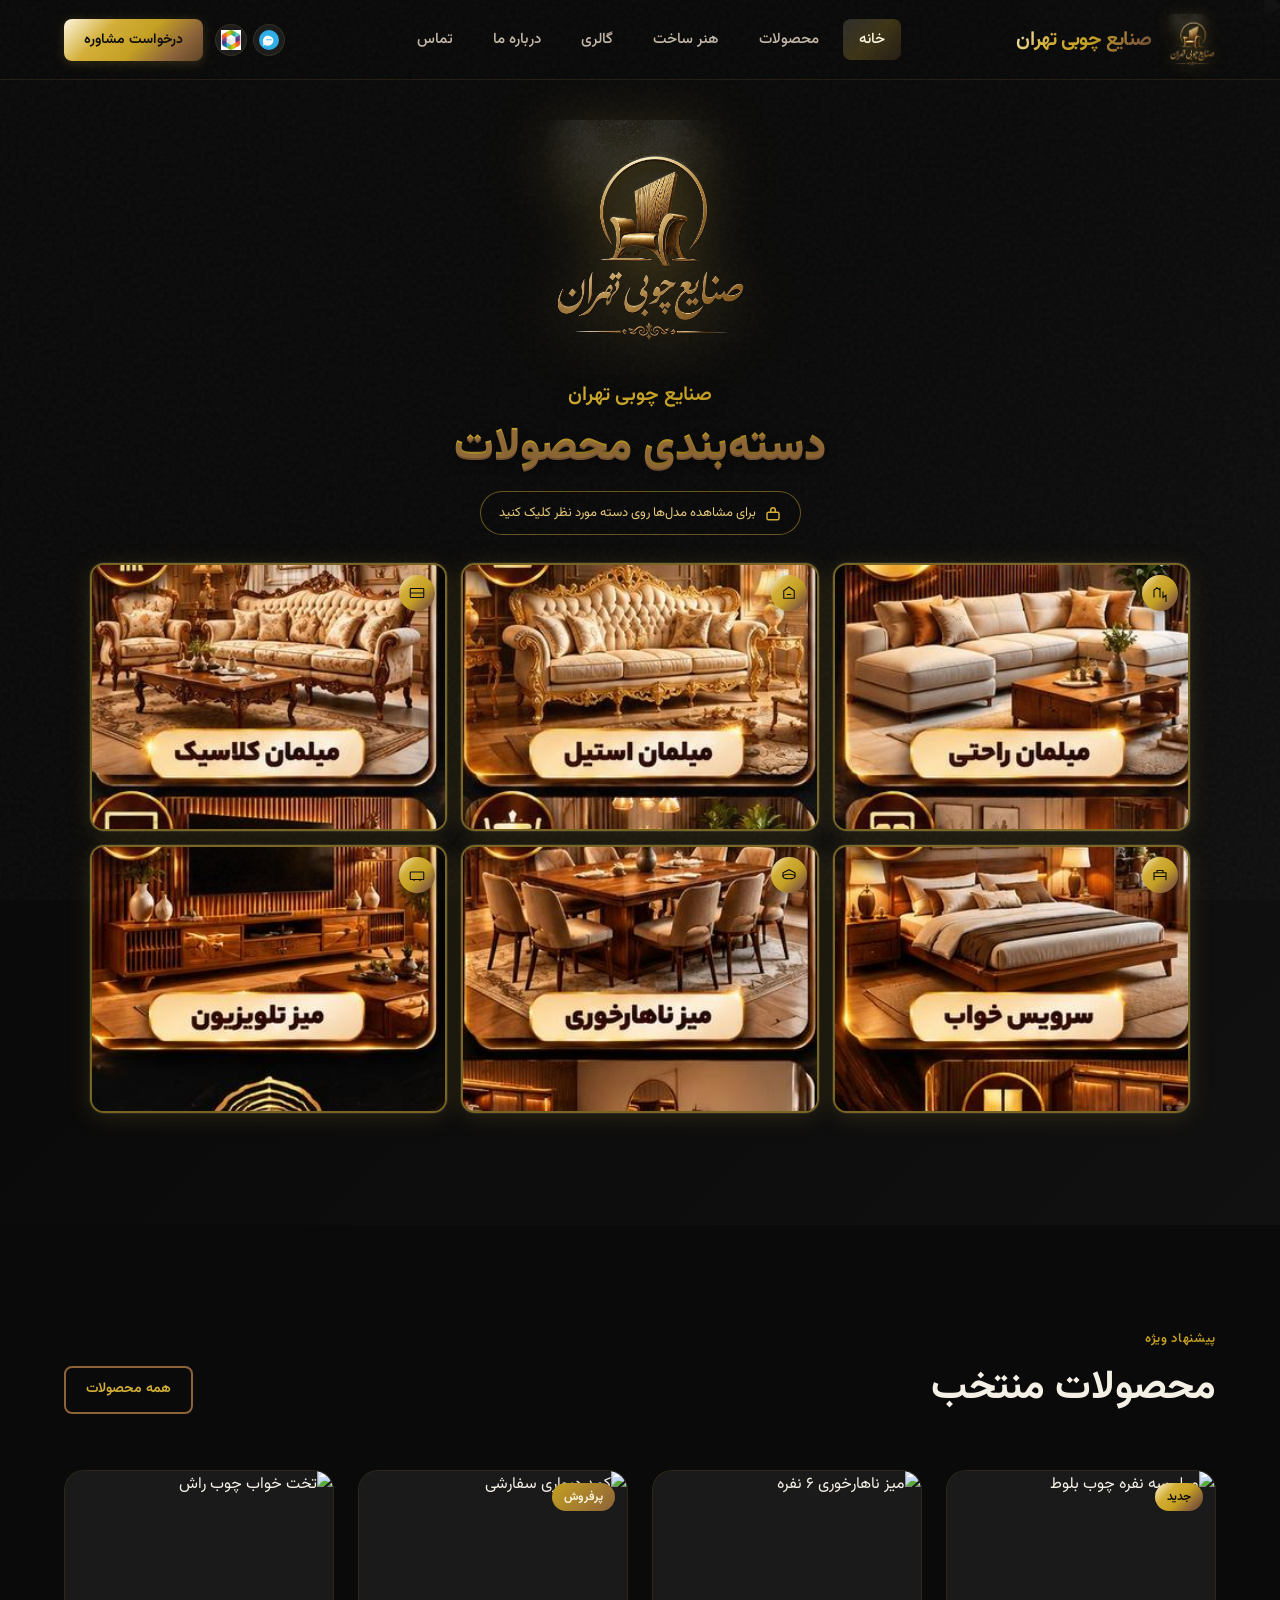
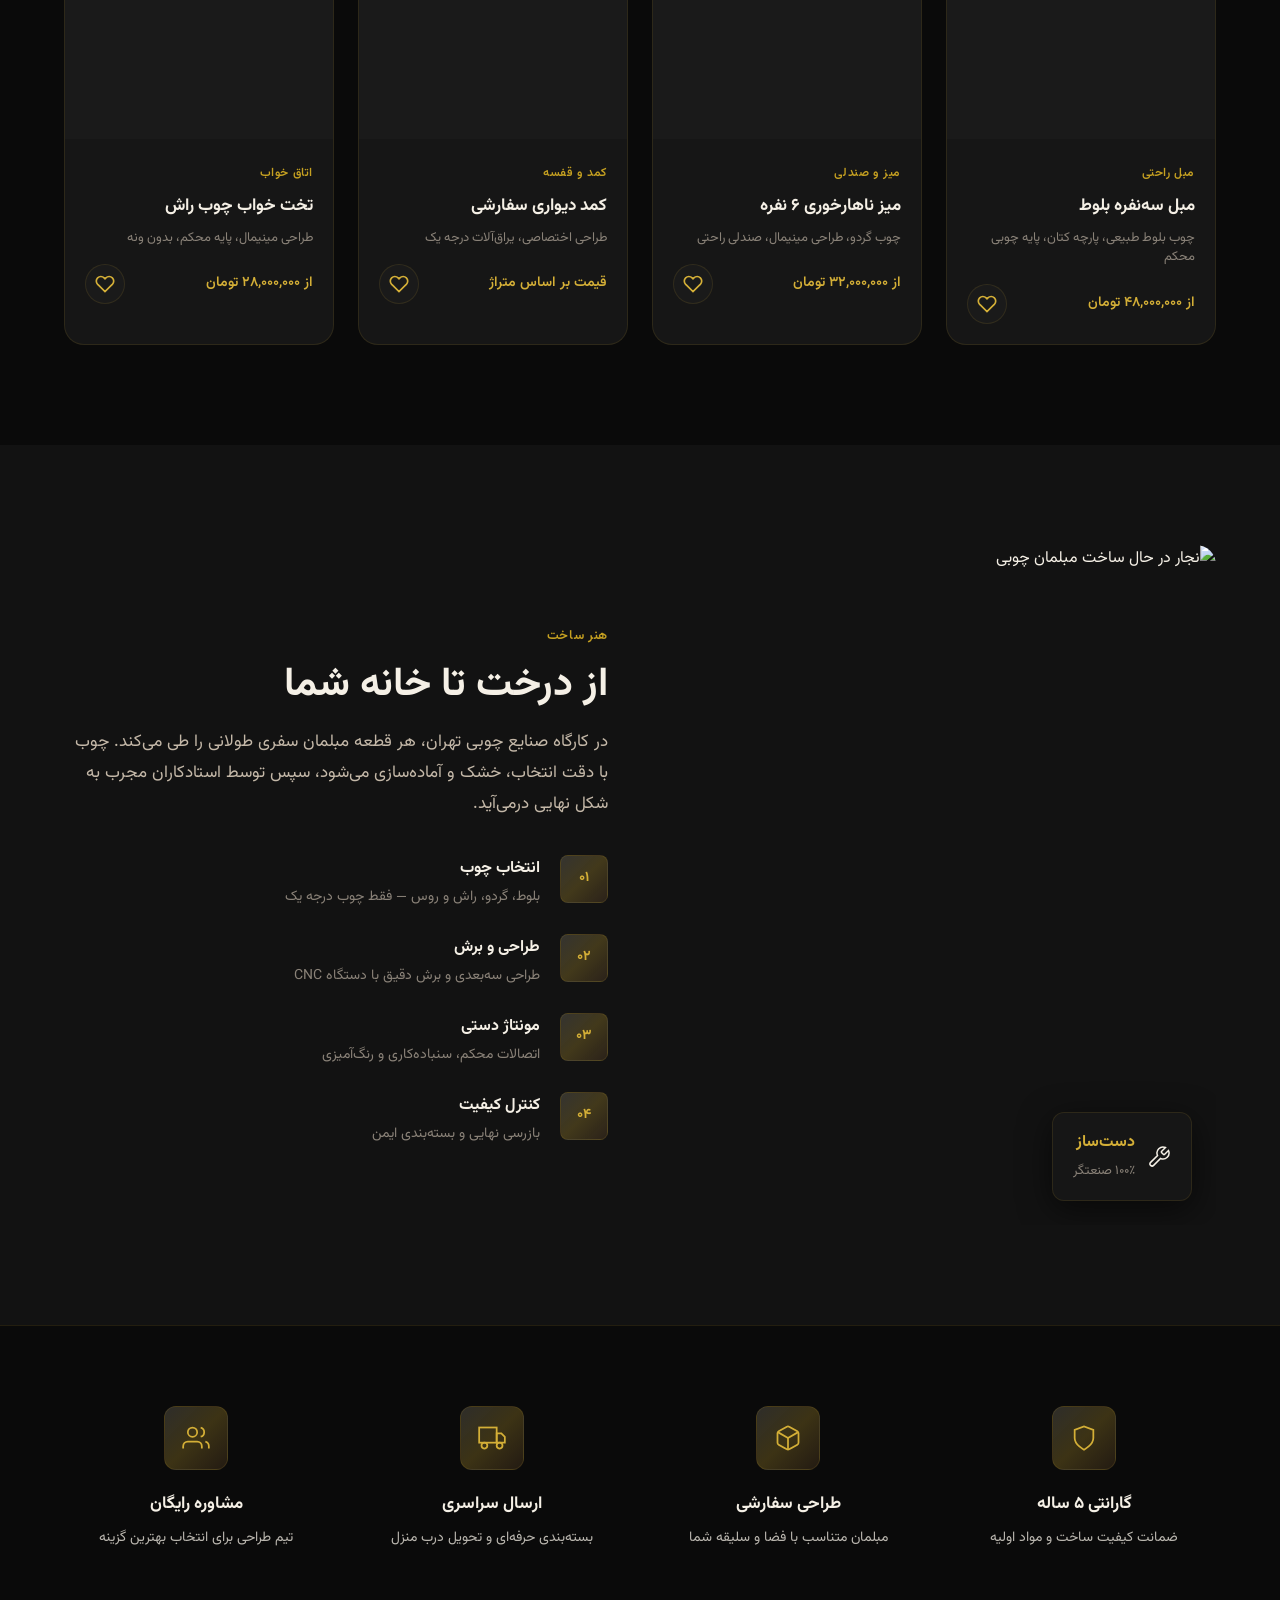
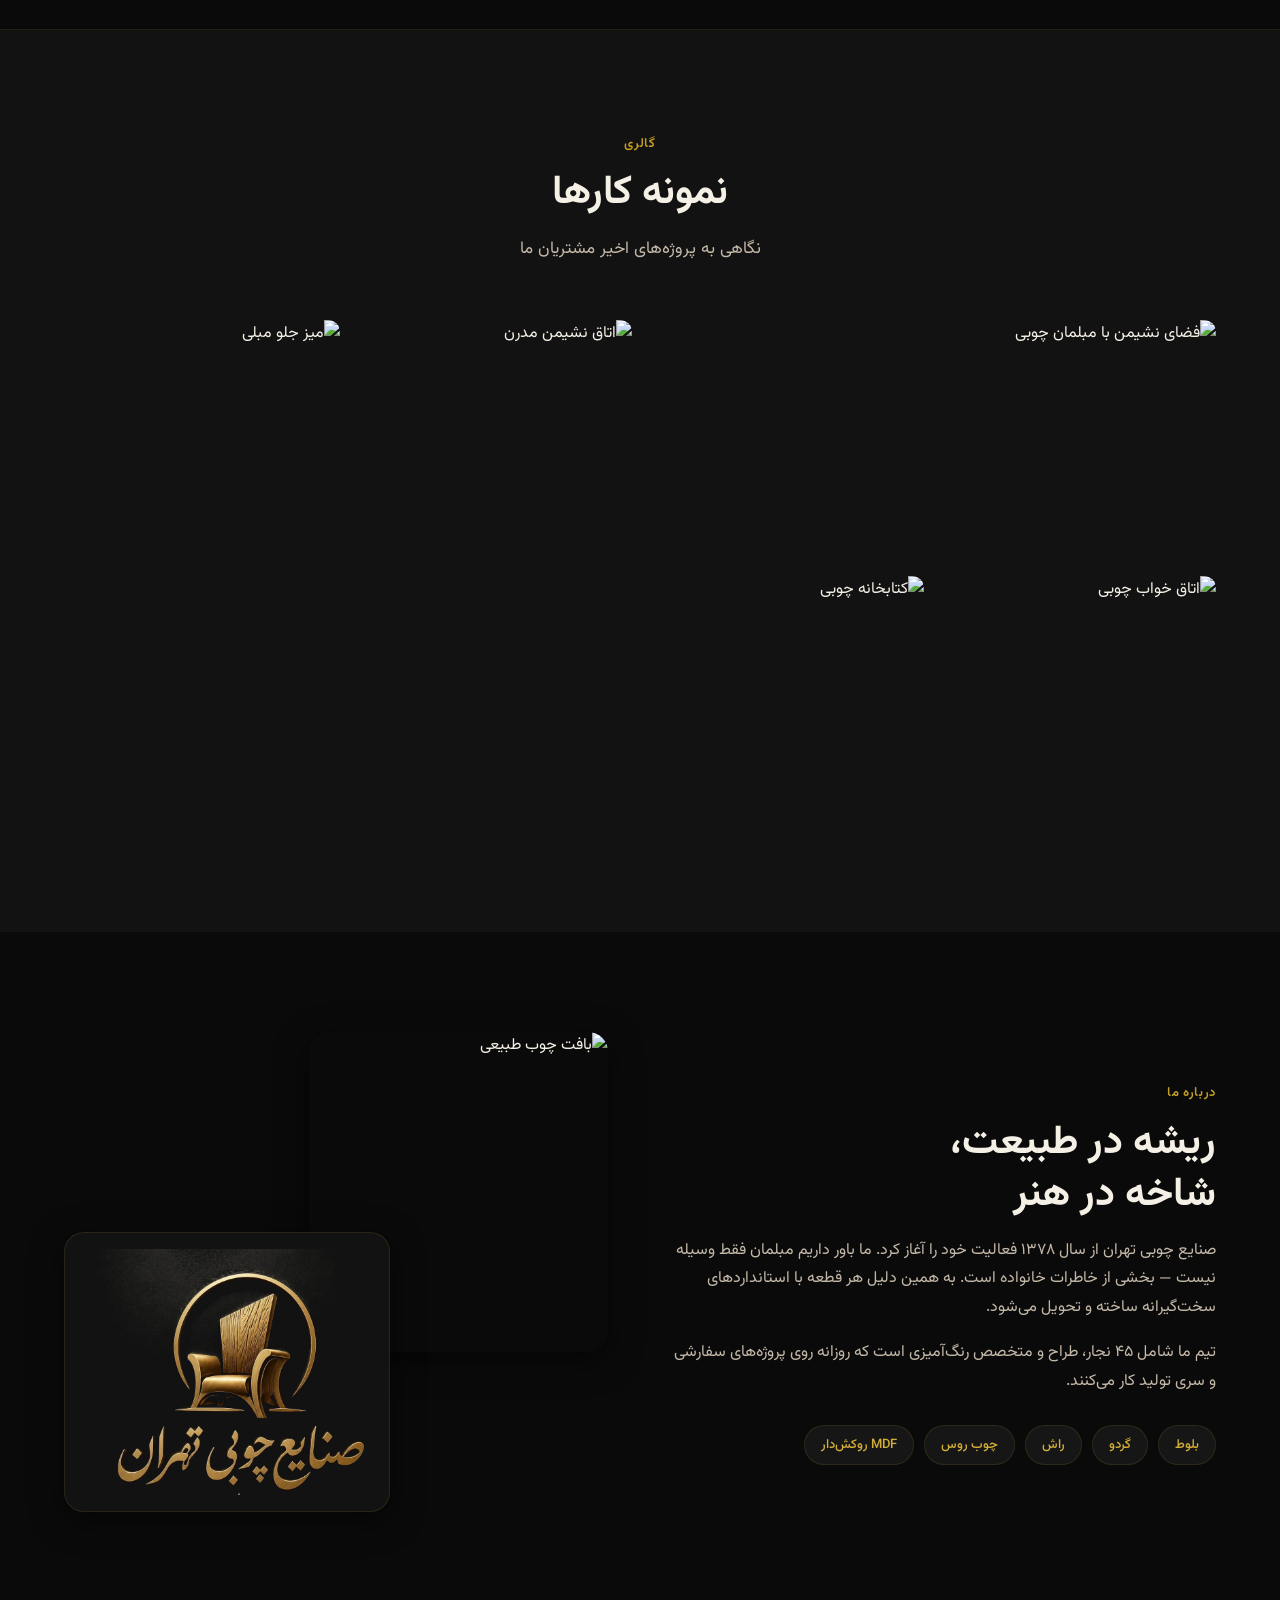
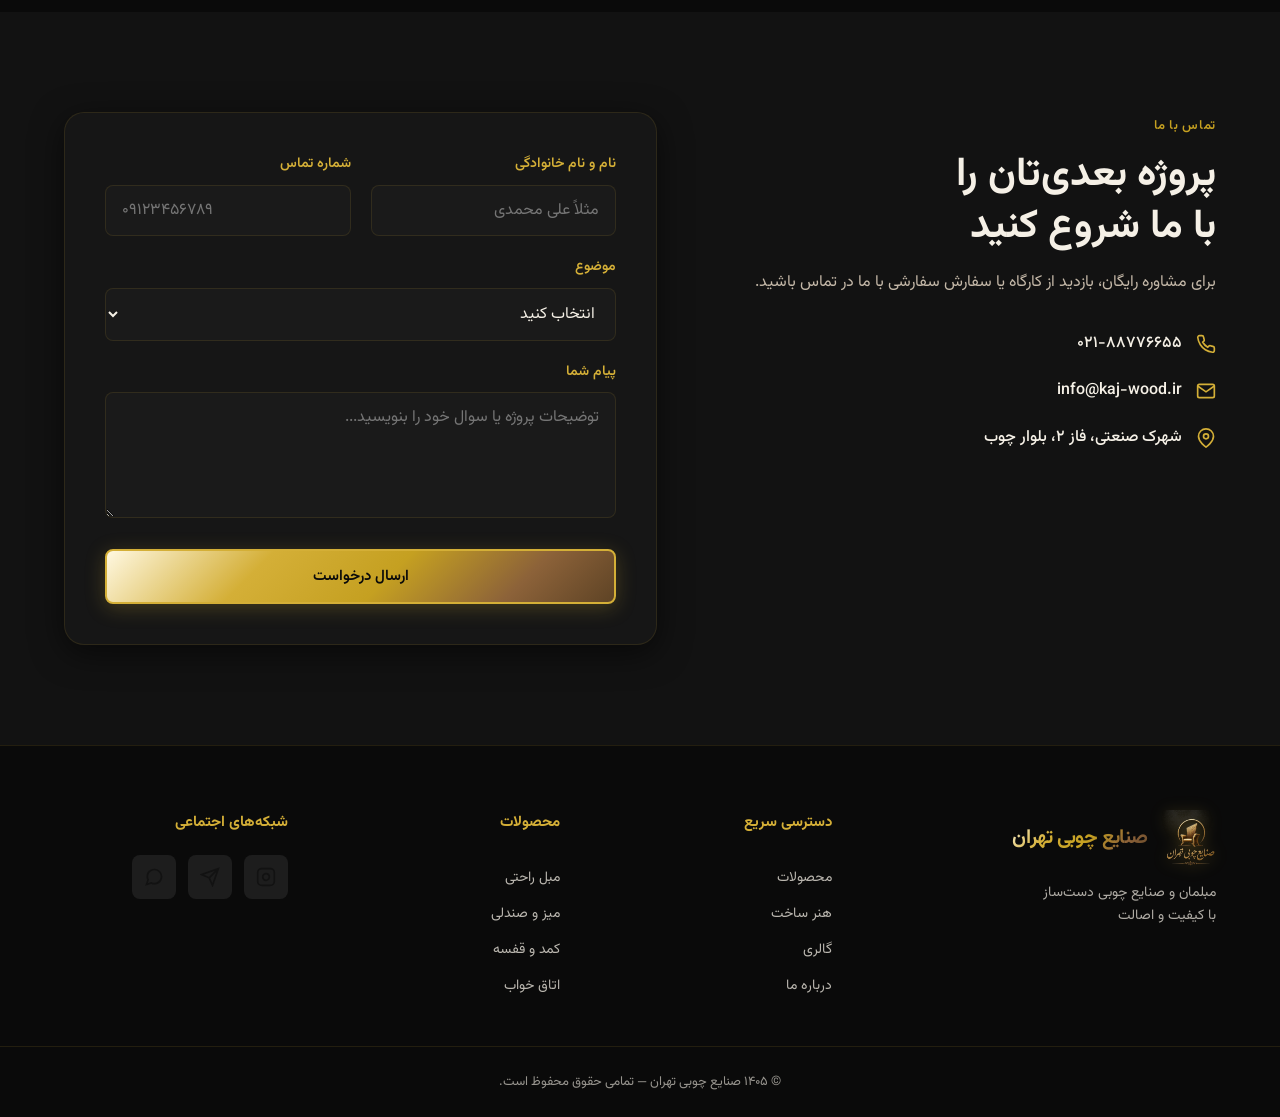
==== index.html @ d1bb1d9b "به‌روزرسانی آیکون و لینک کانال روبیکا Co-authored-by: Cursor <cursoragent@cursor.com>" ====
<!DOCTYPE html>
<html lang="fa" dir="rtl">
<head>
  <meta charset="UTF-8">
  <meta name="viewport" content="width=device-width, initial-scale=1.0">
  <title>صنایع چوبی تهران | مبلمان و دکوراسیون چوبی</title>
  <meta name="description" content="صنایع چوبی تهران — تولیدکننده مبلمان چوبی دست‌ساز، میز و صندلی، کمد و دکوراسیون داخلی با چوب طبیعی">
  <link rel="preconnect" href="https://fonts.googleapis.com">
  <link rel="preconnect" href="https://fonts.gstatic.com" crossorigin>
  <link href="https://fonts.googleapis.com/css2?family=Vazirmatn:wght@300;400;500;600;700&display=swap" rel="stylesheet">
  <link rel="icon" href="images/logo.png" type="image/png">
  <link rel="stylesheet" href="css/style.css">
</head>
<body>

  <!-- نوار بالا -->
  <header class="header" id="header">
    <div class="container header__inner">
      <a href="#" class="logo">
        <img src="images/logo.png" alt="صنایع چوبی تهران" class="logo__img" width="52" height="52">
        <span class="logo__text">صنایع چوبی تهران</span>
      </a>

      <nav class="nav" id="nav">
        <a href="#home" class="nav__link active">خانه</a>
        <a href="#products" class="nav__link">محصولات</a>
        <a href="#craft" class="nav__link">هنر ساخت</a>
        <a href="#gallery" class="nav__link">گالری</a>
        <a href="#about" class="nav__link">درباره ما</a>
        <a href="#contact" class="nav__link">تماس</a>
      </nav>

      <div class="header__actions">
        <div class="header__social">
          <a href="https://ble.ir/join/sanayechoobitehran" class="header__social-link" target="_blank" rel="noopener noreferrer" aria-label="کانال بله صنایع چوبی تهران" title="کانال بله">
            <img src="images/social/bale.svg" alt="" width="20" height="20">
          </a>
          <a href="https://web.rubika.ir/#c=c0DhShV0597dde1b1d666a47cefc33b9" class="header__social-link" target="_blank" rel="noopener noreferrer" aria-label="کانال روبیکا صنایع چوبی تهران" title="کانال روبیکا">
            <img src="images/social/rubika.png" alt="" width="20" height="20">
          </a>
        </div>
        <button class="header__cta" onclick="document.getElementById('contact').scrollIntoView({behavior:'smooth'})">
          درخواست مشاوره
        </button>
      </div>

      <button class="menu-toggle" id="menuToggle" aria-label="منو">
        <span></span><span></span><span></span>
      </button>
    </div>
  </header>

  <!-- هیرو -->
  <section class="hero" id="home">
    <div class="hero__bg">
      <img src="https://images.unsplash.com/photo-1555041469-a586c61ea9bc?w=1920&q=80" alt="مبلمان چوبی مدرن در فضای نشیمن" loading="eager">
      <div class="hero__overlay"></div>
    </div>
    <div class="container hero__content">
      <div class="hero__brand">
        <img src="images/logo.png" alt="لوگوی صنایع چوبی تهران" class="hero__logo" width="280" height="280">
      </div>

      <div class="home-cats" id="products">
        <header class="home-cats__head">
          <p class="home-cats__brand">صنایع چوبی تهران</p>
          <h1 class="home-cats__title">دسته‌بندی محصولات</h1>
          <p class="home-cats__hint">
            <svg width="18" height="18" viewBox="0 0 24 24" fill="none" stroke="currentColor" stroke-width="2" aria-hidden="true"><path d="M9 11V8a3 3 0 1 1 6 0v3"/><rect x="4" y="11" width="16" height="10" rx="2"/><path d="M8 15h.01M12 15h.01M16 15h.01"/></svg>
            برای مشاهده مدل‌ها روی دسته مورد نظر کلیک کنید
          </p>
        </header>

        <div class="home-cats__grid">
          <a href="#" class="cat-module">
            <span class="cat-module__icon" aria-hidden="true">
              <svg viewBox="0 0 24 24" fill="none" stroke="currentColor" stroke-width="1.5"><path d="M4 18V8l4-3 4 3v10M12 5v13M16 10v8l4-3v11"/></svg>
            </span>
            <img src="images/categories/rahat.jpg" alt="مبلمان راحتی" loading="lazy" width="800" height="600">
          </a>
          <a href="#" class="cat-module">
            <span class="cat-module__icon" aria-hidden="true">
              <svg viewBox="0 0 24 24" fill="none" stroke="currentColor" stroke-width="1.5"><path d="M5 19V9l7-5 7 5v10H5z"/><path d="M9 14h6"/></svg>
            </span>
            <img src="images/categories/steel.jpg" alt="مبلمان استیل" loading="lazy" width="800" height="600">
          </a>
          <a href="#" class="cat-module">
            <span class="cat-module__icon" aria-hidden="true">
              <svg viewBox="0 0 24 24" fill="none" stroke="currentColor" stroke-width="1.5"><rect x="3" y="6" width="18" height="12" rx="1"/><path d="M3 12h18"/></svg>
            </span>
            <img src="images/categories/classic.jpg" alt="مبلمان کلاسیک" loading="lazy" width="800" height="600">
          </a>
          <a href="#" class="cat-module">
            <span class="cat-module__icon" aria-hidden="true">
              <svg viewBox="0 0 24 24" fill="none" stroke="currentColor" stroke-width="1.5"><path d="M4 19V9h16v10M4 14h16M8 9V6h8v3"/></svg>
            </span>
            <img src="images/categories/bedroom.jpg" alt="سرویس خواب" loading="lazy" width="800" height="600">
          </a>
          <a href="#" class="cat-module">
            <span class="cat-module__icon" aria-hidden="true">
              <svg viewBox="0 0 24 24" fill="none" stroke="currentColor" stroke-width="1.5"><ellipse cx="12" cy="14" rx="8" ry="3"/><path d="M4 14V9l8-4 8 4v5"/></svg>
            </span>
            <img src="images/categories/dining.jpg" alt="میز ناهارخوری" loading="lazy" width="800" height="600">
          </a>
          <a href="#" class="cat-module">
            <span class="cat-module__icon" aria-hidden="true">
              <svg viewBox="0 0 24 24" fill="none" stroke="currentColor" stroke-width="1.5"><rect x="3" y="8" width="18" height="10" rx="1"/><path d="M8 18v2M16 18v2"/></svg>
            </span>
            <img src="images/categories/tv.jpg" alt="میز تلویزیون" loading="lazy" width="800" height="600">
          </a>
        </div>
      </div>
    </div>
  </section>

  <!-- محصولات ویژه -->
  <section class="featured">
    <div class="container">
      <div class="section-header section-header--row">
        <div>
          <span class="section-tag">پیشنهاد ویژه</span>
          <h2 class="section-title">محصولات منتخب</h2>
        </div>
        <a href="#" class="btn btn--outline btn--sm">همه محصولات</a>
      </div>
      <div class="products__grid">
        <article class="product-card">
          <div class="product-card__img">
            <img src="https://images.unsplash.com/photo-1567538096631-ebf3050ebd09?w=600&q=80" alt="مبل سه نفره چوب بلوط" loading="lazy">
            <span class="product-card__badge">جدید</span>
          </div>
          <div class="product-card__body">
            <span class="product-card__cat">مبل راحتی</span>
            <h3 class="product-card__name">مبل سه‌نفره بلوط</h3>
            <p class="product-card__desc">چوب بلوط طبیعی، پارچه کتان، پایه چوبی محکم</p>
            <div class="product-card__footer">
              <span class="product-card__price">از ۴۸,۰۰۰,۰۰۰ تومان</span>
              <button class="product-card__btn" aria-label="افزودن به علاقه‌مندی‌ها">
                <svg width="20" height="20" viewBox="0 0 24 24" fill="none" stroke="currentColor" stroke-width="2"><path d="M20.84 4.61a5.5 5.5 0 0 0-7.78 0L12 5.67l-1.06-1.06a5.5 5.5 0 0 0-7.78 7.78l1.06 1.06L12 21.23l7.78-7.78 1.06-1.06a5.5 5.5 0 0 0 0-7.78z"/></svg>
              </button>
            </div>
          </div>
        </article>
        <article class="product-card">
          <div class="product-card__img">
            <img src="https://images.unsplash.com/photo-1532372320572-cda25653a26d?w=600&q=80" alt="میز ناهارخوری ۶ نفره" loading="lazy">
          </div>
          <div class="product-card__body">
            <span class="product-card__cat">میز و صندلی</span>
            <h3 class="product-card__name">میز ناهارخوری ۶ نفره</h3>
            <p class="product-card__desc">چوب گردو، طراحی مینیمال، صندلی راحتی</p>
            <div class="product-card__footer">
              <span class="product-card__price">از ۳۲,۰۰۰,۰۰۰ تومان</span>
              <button class="product-card__btn" aria-label="افزودن به علاقه‌مندی‌ها">
                <svg width="20" height="20" viewBox="0 0 24 24" fill="none" stroke="currentColor" stroke-width="2"><path d="M20.84 4.61a5.5 5.5 0 0 0-7.78 0L12 5.67l-1.06-1.06a5.5 5.5 0 0 0-7.78 7.78l1.06 1.06L12 21.23l7.78-7.78 1.06-1.06a5.5 5.5 0 0 0 0-7.78z"/></svg>
              </button>
            </div>
          </div>
        </article>
        <article class="product-card">
          <div class="product-card__img">
            <img src="https://images.unsplash.com/photo-1594620302200-9a762244a156?w=600&q=80" alt="کمد دیواری سفارشی" loading="lazy">
            <span class="product-card__badge product-card__badge--sale">پرفروش</span>
          </div>
          <div class="product-card__body">
            <span class="product-card__cat">کمد و قفسه</span>
            <h3 class="product-card__name">کمد دیواری سفارشی</h3>
            <p class="product-card__desc">طراحی اختصاصی، یراق‌آلات درجه یک</p>
            <div class="product-card__footer">
              <span class="product-card__price">قیمت بر اساس متراژ</span>
              <button class="product-card__btn" aria-label="افزودن به علاقه‌مندی‌ها">
                <svg width="20" height="20" viewBox="0 0 24 24" fill="none" stroke="currentColor" stroke-width="2"><path d="M20.84 4.61a5.5 5.5 0 0 0-7.78 0L12 5.67l-1.06-1.06a5.5 5.5 0 0 0-7.78 7.78l1.06 1.06L12 21.23l7.78-7.78 1.06-1.06a5.5 5.5 0 0 0 0-7.78z"/></svg>
              </button>
            </div>
          </div>
        </article>
        <article class="product-card">
          <div class="product-card__img">
            <img src="https://images.unsplash.com/photo-1505693416388-ac5ce068fe85?w=600&q=80" alt="تخت خواب چوب راش" loading="lazy">
          </div>
          <div class="product-card__body">
            <span class="product-card__cat">اتاق خواب</span>
            <h3 class="product-card__name">تخت خواب چوب راش</h3>
            <p class="product-card__desc">طراحی مینیمال، پایه محکم، بدون ونه</p>
            <div class="product-card__footer">
              <span class="product-card__price">از ۲۸,۰۰۰,۰۰۰ تومان</span>
              <button class="product-card__btn" aria-label="افزودن به علاقه‌مندی‌ها">
                <svg width="20" height="20" viewBox="0 0 24 24" fill="none" stroke="currentColor" stroke-width="2"><path d="M20.84 4.61a5.5 5.5 0 0 0-7.78 0L12 5.67l-1.06-1.06a5.5 5.5 0 0 0-7.78 7.78l1.06 1.06L12 21.23l7.78-7.78 1.06-1.06a5.5 5.5 0 0 0 0-7.78z"/></svg>
              </button>
            </div>
          </div>
        </article>
      </div>
    </div>
  </section>

  <!-- هنر ساخت -->
  <section class="craft" id="craft">
    <div class="container craft__inner">
      <div class="craft__visual">
        <img src="https://images.unsplash.com/photo-1452860606245-08befc0ff776?w=800&q=80" alt="نجار در حال ساخت مبلمان چوبی" loading="lazy">
        <div class="craft__visual-badge">
          <svg width="24" height="24" viewBox="0 0 24 24" fill="none" stroke="currentColor" stroke-width="1.5"><path d="M14.7 6.3a1 1 0 0 0 0 1.4l1.6 1.6a1 1 0 0 0 1.4 0l3.77-3.77a6 6 0 0 1-7.94 7.94l-6.91 6.91a2.12 2.12 0 0 1-3-3l6.91-6.91a6 6 0 0 1 7.94-7.94l-3.76 3.76z"/></svg>
          <div>
            <strong>دست‌ساز</strong>
            <span>۱۰۰٪ صنعتگر</span>
          </div>
        </div>
      </div>
      <div class="craft__content">
        <span class="section-tag">هنر ساخت</span>
        <h2 class="section-title">از درخت تا خانه شما</h2>
        <p class="craft__text">
          در کارگاه صنایع چوبی تهران، هر قطعه مبلمان سفری طولانی را طی می‌کند. چوب با دقت انتخاب،
          خشک و آماده‌سازی می‌شود، سپس توسط استادکاران مجرب به شکل نهایی درمی‌آید.
        </p>
        <div class="craft__steps">
          <div class="craft-step">
            <span class="craft-step__num">۰۱</span>
            <div>
              <h4>انتخاب چوب</h4>
              <p>بلوط، گردو، راش و روس — فقط چوب درجه یک</p>
            </div>
          </div>
          <div class="craft-step">
            <span class="craft-step__num">۰۲</span>
            <div>
              <h4>طراحی و برش</h4>
              <p>طراحی سه‌بعدی و برش دقیق با دستگاه CNC</p>
            </div>
          </div>
          <div class="craft-step">
            <span class="craft-step__num">۰۳</span>
            <div>
              <h4>مونتاژ دستی</h4>
              <p>اتصالات محکم، سنباده‌کاری و رنگ‌آمیزی</p>
            </div>
          </div>
          <div class="craft-step">
            <span class="craft-step__num">۰۴</span>
            <div>
              <h4>کنترل کیفیت</h4>
              <p>بازرسی نهایی و بسته‌بندی ایمن</p>
            </div>
          </div>
        </div>
      </div>
    </div>
  </section>

  <!-- ویژگی‌ها -->
  <section class="features">
    <div class="container">
      <div class="features__grid">
        <div class="feature">
          <div class="feature__icon">
            <svg width="28" height="28" viewBox="0 0 24 24" fill="none" stroke="currentColor" stroke-width="1.5"><path d="M12 22s8-4 8-10V5l-8-3-8 3v7c0 6 8 10 8 10z"/></svg>
          </div>
          <h3>گارانتی ۵ ساله</h3>
          <p>ضمانت کیفیت ساخت و مواد اولیه</p>
        </div>
        <div class="feature">
          <div class="feature__icon">
            <svg width="28" height="28" viewBox="0 0 24 24" fill="none" stroke="currentColor" stroke-width="1.5"><path d="M21 16V8a2 2 0 0 0-1-1.73l-7-4a2 2 0 0 0-2 0l-7 4A2 2 0 0 0 3 8v8a2 2 0 0 0 1 1.73l7 4a2 2 0 0 0 2 0l7-4A2 2 0 0 0 21 16z"/><polyline points="3.27 6.96 12 12.01 20.73 6.96"/><line x1="12" y1="22.08" x2="12" y2="12"/></svg>
          </div>
          <h3>طراحی سفارشی</h3>
          <p>مبلمان متناسب با فضا و سلیقه شما</p>
        </div>
        <div class="feature">
          <div class="feature__icon">
            <svg width="28" height="28" viewBox="0 0 24 24" fill="none" stroke="currentColor" stroke-width="1.5"><rect x="1" y="3" width="15" height="13"/><polygon points="16 8 20 8 23 11 23 16 16 16 16 8"/><circle cx="5.5" cy="18.5" r="2.5"/><circle cx="18.5" cy="18.5" r="2.5"/></svg>
          </div>
          <h3>ارسال سراسری</h3>
          <p>بسته‌بندی حرفه‌ای و تحویل درب منزل</p>
        </div>
        <div class="feature">
          <div class="feature__icon">
            <svg width="28" height="28" viewBox="0 0 24 24" fill="none" stroke="currentColor" stroke-width="1.5"><path d="M17 21v-2a4 4 0 0 0-4-4H5a4 4 0 0 0-4 4v2"/><circle cx="9" cy="7" r="4"/><path d="M23 21v-2a4 4 0 0 0-3-3.87"/><path d="M16 3.13a4 4 0 0 1 0 7.75"/></svg>
          </div>
          <h3>مشاوره رایگان</h3>
          <p>تیم طراحی برای انتخاب بهترین گزینه</p>
        </div>
      </div>
    </div>
  </section>

  <!-- گالری -->
  <section class="gallery" id="gallery">
    <div class="container">
      <div class="section-header">
        <span class="section-tag">گالری</span>
        <h2 class="section-title">نمونه کارها</h2>
        <p class="section-desc">نگاهی به پروژه‌های اخیر مشتریان ما</p>
      </div>
      <div class="gallery__grid">
        <figure class="gallery__item gallery__item--wide">
          <img src="https://images.unsplash.com/photo-1616486338812-3dadae4b4ace?w=1200&q=80" alt="فضای نشیمن با مبلمان چوبی" loading="lazy">
          <figcaption>فضای نشیمن — تهران</figcaption>
        </figure>
        <figure class="gallery__item">
          <img src="https://images.unsplash.com/photo-1618221195350-4782e21e8b7a?w=600&q=80" alt="اتاق نشیمن مدرن" loading="lazy">
          <figcaption>اتاق نشیمن مدرن</figcaption>
        </figure>
        <figure class="gallery__item">
          <img src="https://images.unsplash.com/photo-1615529328331-f8917597711f?w=600&q=80" alt="میز جلو مبلی" loading="lazy">
          <figcaption>میز جلو مبلی</figcaption>
        </figure>
        <figure class="gallery__item">
          <img src="https://images.unsplash.com/photo-1617098907768-60d8f50e4b1e?w=600&q=80" alt="اتاق خواب چوبی" loading="lazy">
          <figcaption>اتاق خواب</figcaption>
        </figure>
        <figure class="gallery__item gallery__item--tall">
          <img src="https://images.unsplash.com/photo-1631889993959-41b4e6c2d429?w=600&q=80" alt="کتابخانه چوبی" loading="lazy">
          <figcaption>کتابخانه دیواری</figcaption>
        </figure>
      </div>
    </div>
  </section>

  <!-- درباره ما -->
  <section class="about" id="about">
    <div class="container about__inner">
      <div class="about__content">
        <span class="section-tag">درباره ما</span>
        <h2 class="section-title">ریشه در طبیعت،<br>شاخه در هنر</h2>
        <p>
          صنایع چوبی تهران از سال ۱۳۷۸ فعالیت خود را آغاز کرد. ما باور داریم
          مبلمان فقط وسیله نیست — بخشی از خاطرات خانواده است. به همین دلیل هر قطعه
          با استانداردهای سخت‌گیرانه ساخته و تحویل می‌شود.
        </p>
        <p>
          تیم ما شامل ۴۵ نجار، طراح و متخصص رنگ‌آمیزی است که روزانه روی پروژه‌های
          سفارشی و سری تولید کار می‌کنند.
        </p>
        <div class="about__materials">
          <span class="material-tag">بلوط</span>
          <span class="material-tag">گردو</span>
          <span class="material-tag">راش</span>
          <span class="material-tag">چوب روس</span>
          <span class="material-tag">MDF روکش‌دار</span>
        </div>
      </div>
      <div class="about__images">
        <img src="https://images.unsplash.com/photo-1503604478595-0a9323d73714?w=500&q=80" alt="بافت چوب طبیعی" class="about__img about__img--1" loading="lazy">
        <img src="images/logo.png" alt="صنایع چوبی تهران" class="about__img about__img--2 about__img--logo" loading="lazy">
      </div>
    </div>
  </section>

  <!-- تماس -->
  <section class="contact" id="contact">
    <div class="container contact__inner">
      <div class="contact__info">
        <span class="section-tag">تماس با ما</span>
        <h2 class="section-title">پروژه بعدی‌تان را<br>با ما شروع کنید</h2>
        <p>برای مشاوره رایگان، بازدید از کارگاه یا سفارش سفارشی با ما در تماس باشید.</p>
        <ul class="contact__list">
          <li>
            <svg width="20" height="20" viewBox="0 0 24 24" fill="none" stroke="currentColor" stroke-width="2"><path d="M22 16.92v3a2 2 0 0 1-2.18 2 19.79 19.79 0 0 1-8.63-3.07 19.5 19.5 0 0 1-6-6 19.79 19.79 0 0 1-3.07-8.67A2 2 0 0 1 4.11 2h3a2 2 0 0 1 2 1.72 12.84 12.84 0 0 0 .7 2.81 2 2 0 0 1-.45 2.11L8.09 9.91a16 16 0 0 0 6 6l1.27-1.27a2 2 0 0 1 2.11-.45 12.84 12.84 0 0 0 2.81.7A2 2 0 0 1 22 16.92z"/></svg>
            <span>۰۲۱-۸۸۷۷۶۶۵۵</span>
          </li>
          <li>
            <svg width="20" height="20" viewBox="0 0 24 24" fill="none" stroke="currentColor" stroke-width="2"><path d="M4 4h16c1.1 0 2 .9 2 2v12c0 1.1-.9 2-2 2H4c-1.1 0-2-.9-2-2V6c0-1.1.9-2 2-2z"/><polyline points="22,6 12,13 2,6"/></svg>
            <span>info@kaj-wood.ir</span>
          </li>
          <li>
            <svg width="20" height="20" viewBox="0 0 24 24" fill="none" stroke="currentColor" stroke-width="2"><path d="M21 10c0 7-9 13-9 13s-9-6-9-13a9 9 0 0 1 18 0z"/><circle cx="12" cy="10" r="3"/></svg>
            <span>شهرک صنعتی، فاز ۲، بلوار چوب</span>
          </li>
        </ul>
      </div>
      <form class="contact__form" id="contactForm">
        <div class="form-row">
          <div class="form-group">
            <label for="name">نام و نام خانوادگی</label>
            <input type="text" id="name" name="name" placeholder="مثلاً علی محمدی" required>
          </div>
          <div class="form-group">
            <label for="phone">شماره تماس</label>
            <input type="tel" id="phone" name="phone" placeholder="۰۹۱۲۳۴۵۶۷۸۹" required>
          </div>
        </div>
        <div class="form-group">
          <label for="subject">موضوع</label>
          <select id="subject" name="subject">
            <option value="">انتخاب کنید</option>
            <option value="sofa">سفارش مبل</option>
            <option value="custom">طراحی سفارشی</option>
            <option value="visit">بازدید از کارگاه</option>
            <option value="other">سایر</option>
          </select>
        </div>
        <div class="form-group">
          <label for="message">پیام شما</label>
          <textarea id="message" name="message" rows="4" placeholder="توضیحات پروژه یا سوال خود را بنویسید..."></textarea>
        </div>
        <button type="submit" class="btn btn--primary btn--full">ارسال درخواست</button>
      </form>
    </div>
  </section>

  <!-- فوتر -->
  <footer class="footer">
    <div class="container footer__inner">
      <div class="footer__brand">
        <a href="#" class="logo logo--light">
          <img src="images/logo.png" alt="صنایع چوبی تهران" class="logo__img" width="56" height="56">
          <span class="logo__text">صنایع چوبی تهران</span>
        </a>
        <p>مبلمان و صنایع چوبی دست‌ساز<br>با کیفیت و اصالت</p>
      </div>
      <div class="footer__links">
        <h4>دسترسی سریع</h4>
        <a href="#products">محصولات</a>
        <a href="#craft">هنر ساخت</a>
        <a href="#gallery">گالری</a>
        <a href="#about">درباره ما</a>
      </div>
      <div class="footer__links">
        <h4>محصولات</h4>
        <a href="#">مبل راحتی</a>
        <a href="#">میز و صندلی</a>
        <a href="#">کمد و قفسه</a>
        <a href="#">اتاق خواب</a>
      </div>
      <div class="footer__social">
        <h4>شبکه‌های اجتماعی</h4>
        <div class="social-links">
          <a href="#" aria-label="اینستاگرام">
            <svg width="20" height="20" viewBox="0 0 24 24" fill="none" stroke="currentColor" stroke-width="2"><rect x="2" y="2" width="20" height="20" rx="5"/><path d="M16 11.37A4 4 0 1 1 12.63 8 4 4 0 0 1 16 11.37z"/><line x1="17.5" y1="6.5" x2="17.51" y2="6.5"/></svg>
          </a>
          <a href="#" aria-label="تلگرام">
            <svg width="20" height="20" viewBox="0 0 24 24" fill="none" stroke="currentColor" stroke-width="2"><path d="M22 2L11 13M22 2l-7 20-4-9-9-4 20-7z"/></svg>
          </a>
          <a href="#" aria-label="واتساپ">
            <svg width="20" height="20" viewBox="0 0 24 24" fill="none" stroke="currentColor" stroke-width="2"><path d="M21 11.5a8.38 8.38 0 0 1-.9 3.8 8.5 8.5 0 0 1-7.6 4.7 8.38 8.38 0 0 1-3.8-.9L3 21l1.9-5.7a8.38 8.38 0 0 1-.9-3.8 8.5 8.5 0 0 1 4.7-7.6 8.38 8.38 0 0 1 3.8-.9h.5a8.48 8.48 0 0 1 8 8v.5z"/></svg>
          </a>
        </div>
      </div>
    </div>
    <div class="footer__bottom">
      <div class="container">
        <p>© ۱۴۰۵ صنایع چوبی تهران — تمامی حقوق محفوظ است.</p>
      </div>
    </div>
  </footer>

  <script src="js/main.js"></script>
</body>
</html>
---- css/style.css ----
/* ===== Variables — تم لوکس تیره و طلایی (بر اساس لوگو) ===== */
:root {
  --bg: #0a0a0a;
  --bg-soft: #121212;
  --bg-elevated: #1a1a1a;
  --bg-card: #161616;
  --gold-light: #fff8e1;
  --gold: #d4af37;
  --gold-mid: #c5a021;
  --gold-dark: #8c6239;
  --gold-shadow: #5e4325;
  --wood-dark: #0a0a0a;
  --wood-medium: #8c6239;
  --wood-light: #c5a021;
  --wood-accent: #d4af37;
  --wood-warm: #e8c97a;
  --cream: #121212;
  --cream-dark: #1a1a1a;
  --text-primary: #f5f0e6;
  --text-secondary: #c4b8a8;
  --text-muted: #8a8278;
  --white: #ffffff;
  --border: rgba(212, 175, 55, 0.12);
  --border-light: rgba(255, 255, 255, 0.06);
  --shadow-sm: 0 2px 12px rgba(0, 0, 0, 0.45);
  --shadow-md: 0 8px 32px rgba(0, 0, 0, 0.55);
  --shadow-lg: 0 16px 48px rgba(0, 0, 0, 0.65);
  --gold-gradient: linear-gradient(135deg, #fff8e1 0%, #d4af37 30%, #c5a021 55%, #8c6239 80%, #5e4325 100%);
  --gold-gradient-soft: linear-gradient(135deg, rgba(255, 248, 225, 0.15) 0%, rgba(212, 175, 55, 0.25) 50%, rgba(140, 98, 57, 0.2) 100%);
  --radius-sm: 8px;
  --radius-md: 12px;
  --radius-lg: 20px;
  --transition: 0.3s cubic-bezier(0.4, 0, 0.2, 1);
  --header-height: 80px;
}

/* ===== Reset ===== */
*, *::before, *::after {
  box-sizing: border-box;
  margin: 0;
  padding: 0;
}

html {
  scroll-behavior: smooth;
  scroll-padding-top: var(--header-height);
}

body {
  font-family: 'Vazirmatn', system-ui, sans-serif;
  font-size: 16px;
  line-height: 1.7;
  color: var(--text-primary);
  background: var(--bg);
  overflow-x: hidden;
  position: relative;
}

body::before {
  content: '';
  position: fixed;
  inset: 0;
  pointer-events: none;
  z-index: 9999;
  opacity: 0.04;
  background-image: url("data:image/svg+xml,%3Csvg viewBox='0 0 256 256' xmlns='http://www.w3.org/2000/svg'%3E%3Cfilter id='n'%3E%3CfeTurbulence type='fractalNoise' baseFrequency='0.85' numOctaves='4' stitchTiles='stitch'/%3E%3C/filter%3E%3Crect width='100%25' height='100%25' filter='url(%23n)'/%3E%3C/svg%3E");
}

img {
  display: block;
  max-width: 100%;
  height: auto;
}

a {
  text-decoration: none;
  color: inherit;
}

button, input, select, textarea {
  font-family: inherit;
  font-size: inherit;
}

ul { list-style: none; }

.container {
  width: 100%;
  max-width: 1200px;
  margin: 0 auto;
  padding: 0 24px;
}

/* ===== Typography ===== */
.section-tag {
  display: inline-block;
  font-size: 0.8125rem;
  font-weight: 600;
  letter-spacing: 0.05em;
  color: var(--wood-light);
  text-transform: uppercase;
  margin-bottom: 12px;
}

.section-title {
  font-size: clamp(1.75rem, 4vw, 2.5rem);
  font-weight: 700;
  line-height: 1.3;
  color: var(--text-primary);
  margin-bottom: 16px;
}

.section-desc {
  font-size: 1.0625rem;
  color: var(--text-secondary);
  max-width: 560px;
}

.section-header {
  text-align: center;
  margin-bottom: 56px;
}

.section-header .section-desc {
  margin: 0 auto;
}

.section-header--row {
  display: flex;
  align-items: flex-end;
  justify-content: space-between;
  text-align: right;
  gap: 24px;
}

.section-header--row .section-title {
  margin-bottom: 0;
}

/* ===== Buttons ===== */
.btn {
  display: inline-flex;
  align-items: center;
  justify-content: center;
  gap: 8px;
  padding: 14px 28px;
  font-weight: 600;
  font-size: 0.9375rem;
  border-radius: var(--radius-sm);
  border: 2px solid transparent;
  cursor: pointer;
  transition: var(--transition);
}

.btn--primary {
  background: var(--gold-gradient);
  color: var(--bg);
  border-color: var(--gold);
  box-shadow: 0 4px 20px rgba(212, 175, 55, 0.25);
}

.btn--primary:hover {
  filter: brightness(1.08);
  transform: translateY(-2px);
  box-shadow: 0 8px 28px rgba(212, 175, 55, 0.35);
}

.btn--outline {
  background: transparent;
  color: var(--gold);
  border-color: var(--gold-dark);
}

.btn--outline:hover {
  background: var(--gold-gradient-soft);
  color: var(--gold-light);
  border-color: var(--gold);
}

.btn--sm {
  padding: 10px 20px;
  font-size: 0.875rem;
}

.btn--full {
  width: 100%;
}

/* ===== Header ===== */
.header {
  position: fixed;
  top: 0;
  left: 0;
  right: 0;
  z-index: 1000;
  height: var(--header-height);
  background: rgba(10, 10, 10, 0.82);
  backdrop-filter: blur(16px);
  border-bottom: 1px solid var(--border);
  transition: var(--transition);
}

.header.scrolled {
  background: rgba(10, 10, 10, 0.95);
  box-shadow: var(--shadow-sm);
  border-bottom-color: rgba(212, 175, 55, 0.2);
}

.header__inner {
  display: flex;
  align-items: center;
  justify-content: space-between;
  height: 100%;
  gap: 32px;
}

.logo {
  display: flex;
  align-items: center;
  gap: 12px;
  color: var(--text-primary);
  flex-shrink: 0;
}

.logo__img {
  width: 52px;
  height: 52px;
  object-fit: contain;
  filter: drop-shadow(0 2px 8px rgba(212, 175, 55, 0.35));
  transition: var(--transition);
}

.logo:hover .logo__img {
  filter: drop-shadow(0 4px 16px rgba(212, 175, 55, 0.5));
}

.logo__text {
  font-size: clamp(0.95rem, 2vw, 1.25rem);
  font-weight: 700;
  letter-spacing: -0.02em;
  background: var(--gold-gradient);
  -webkit-background-clip: text;
  background-clip: text;
  -webkit-text-fill-color: transparent;
}

.logo--light .logo__text {
  background: var(--gold-gradient);
  -webkit-background-clip: text;
  background-clip: text;
  -webkit-text-fill-color: transparent;
}

.footer .logo__img {
  width: 56px;
  height: 56px;
}

.nav {
  display: flex;
  align-items: center;
  gap: 8px;
}

.nav__link {
  padding: 8px 16px;
  font-size: 0.9375rem;
  font-weight: 500;
  color: var(--text-secondary);
  border-radius: var(--radius-sm);
  transition: var(--transition);
}

.nav__link:hover,
.nav__link.active {
  color: var(--gold-light);
  background: var(--gold-gradient-soft);
}

.header__actions {
  display: flex;
  align-items: center;
  gap: 12px;
  flex-shrink: 0;
}

.header__social {
  display: flex;
  align-items: center;
  gap: 6px;
}

.header__social-link {
  width: 32px;
  height: 32px;
  display: flex;
  align-items: center;
  justify-content: center;
  border-radius: 50%;
  background: var(--bg-elevated);
  border: 1px solid var(--border);
  transition: var(--transition);
  overflow: hidden;
}

.header__social-link img {
  width: 20px;
  height: 20px;
  object-fit: contain;
}

.header__social-link:hover {
  border-color: var(--gold);
  box-shadow: 0 0 12px rgba(212, 175, 55, 0.25);
  transform: translateY(-1px);
}

.header__cta {
  padding: 10px 20px;
  background: var(--gold-gradient);
  color: var(--bg);
  border: none;
  border-radius: var(--radius-sm);
  font-weight: 600;
  font-size: 0.875rem;
  cursor: pointer;
  transition: var(--transition);
  white-space: nowrap;
  box-shadow: 0 2px 12px rgba(212, 175, 55, 0.2);
}

.header__cta:hover {
  filter: brightness(1.1);
  box-shadow: 0 4px 20px rgba(212, 175, 55, 0.35);
}

.menu-toggle {
  display: none;
  flex-direction: column;
  gap: 5px;
  background: none;
  border: none;
  cursor: pointer;
  padding: 8px;
}

.menu-toggle span {
  display: block;
  width: 24px;
  height: 2px;
  background: var(--gold);
  transition: var(--transition);
}

/* ===== Hero ===== */
.hero {
  position: relative;
  min-height: auto;
  display: flex;
  align-items: flex-start;
  padding-top: var(--header-height);
  padding-bottom: 64px;
}

.hero__bg {
  position: absolute;
  inset: 0;
  z-index: 0;
}

.hero__bg img {
  width: 100%;
  height: 100%;
  object-fit: cover;
}

.hero__overlay {
  position: absolute;
  inset: 0;
  background: linear-gradient(
    135deg,
    rgba(10, 10, 10, 0.92) 0%,
    rgba(10, 10, 10, 0.75) 45%,
    rgba(18, 18, 18, 0.85) 100%
  );
}

.hero__content {
  position: relative;
  z-index: 1;
  padding: 40px 0 48px;
  max-width: 1100px;
  margin-inline: auto;
  text-align: center;
  width: 100%;
}

.hero__brand {
  margin-bottom: 28px;
}

.hero__logo {
  width: min(220px, 55vw);
  height: auto;
  margin-inline: auto;
  object-fit: contain;
  filter: drop-shadow(0 8px 32px rgba(212, 175, 55, 0.4));
}

/* ===== دسته‌بندی صفحه اصلی (زیر لوگو) ===== */
.home-cats {
  margin-top: 36px;
  text-align: center;
}

.home-cats__head {
  margin-bottom: 28px;
}

.home-cats__brand {
  font-size: clamp(1rem, 2.5vw, 1.25rem);
  font-weight: 600;
  margin: 0 0 8px;
  background: var(--gold-gradient);
  -webkit-background-clip: text;
  background-clip: text;
  -webkit-text-fill-color: transparent;
  filter: drop-shadow(0 2px 8px rgba(0, 0, 0, 0.5));
}

.home-cats__title {
  font-size: clamp(1.75rem, 5vw, 2.75rem);
  font-weight: 800;
  line-height: 1.25;
  margin: 0 0 16px;
  color: var(--white);
  text-shadow:
    0 2px 0 rgba(140, 98, 57, 0.8),
    0 4px 12px rgba(0, 0, 0, 0.6);
  background: var(--gold-gradient);
  -webkit-background-clip: text;
  background-clip: text;
  -webkit-text-fill-color: transparent;
}

.home-cats__hint {
  display: inline-flex;
  align-items: center;
  gap: 8px;
  margin: 0 auto;
  padding: 10px 18px;
  font-size: 0.8125rem;
  color: var(--wood-warm);
  background: rgba(10, 10, 10, 0.65);
  border: 1px solid rgba(212, 175, 55, 0.45);
  border-radius: 100px;
  backdrop-filter: blur(8px);
}

.home-cats__hint svg {
  flex-shrink: 0;
  color: var(--gold);
}

.home-cats__grid {
  display: grid;
  grid-template-columns: repeat(3, 1fr);
  gap: 14px;
  text-align: center;
}

.cat-module {
  position: relative;
  display: block;
  border-radius: 14px;
  overflow: hidden;
  aspect-ratio: 4 / 3;
  border: 2px solid rgba(212, 175, 55, 0.55);
  box-shadow:
    0 0 0 1px rgba(255, 248, 225, 0.08),
    0 4px 24px rgba(212, 175, 55, 0.15),
    inset 0 0 20px rgba(212, 175, 55, 0.05);
  transition: var(--transition);
}

.cat-module:hover {
  border-color: var(--gold);
  box-shadow:
    0 0 20px rgba(212, 175, 55, 0.35),
    0 8px 32px rgba(0, 0, 0, 0.4);
  transform: translateY(-3px);
}

.cat-module img {
  width: 100%;
  height: 100%;
  object-fit: cover;
  transition: transform 0.5s ease;
}

.cat-module:hover img {
  transform: scale(1.05);
}

.cat-module__icon {
  position: absolute;
  top: 10px;
  inset-inline-start: 10px;
  z-index: 2;
  width: 36px;
  height: 36px;
  display: flex;
  align-items: center;
  justify-content: center;
  background: var(--gold-gradient);
  border-radius: 50%;
  color: var(--bg);
  box-shadow: 0 2px 10px rgba(0, 0, 0, 0.35);
}

.cat-module__icon svg {
  width: 18px;
  height: 18px;
}

.cat-module--wide {
  grid-column: 1 / -1;
  aspect-ratio: 21 / 7;
}

/* ===== Featured Products ===== */
.featured {
  padding: 100px 0;
  background: var(--bg);
}

.products__grid {
  display: grid;
  grid-template-columns: repeat(4, 1fr);
  gap: 24px;
}

.product-card {
  background: var(--bg-card);
  border-radius: var(--radius-lg);
  overflow: hidden;
  transition: var(--transition);
  border: 1px solid var(--border);
}

.product-card:hover {
  transform: translateY(-4px);
  box-shadow: var(--shadow-lg);
  border-color: rgba(212, 175, 55, 0.25);
}

.product-card__img {
  position: relative;
  aspect-ratio: 1/1;
  overflow: hidden;
  background: var(--bg-elevated);
}

.product-card__img img {
  width: 100%;
  height: 100%;
  object-fit: cover;
  transition: transform 0.5s ease;
}

.product-card:hover .product-card__img img {
  transform: scale(1.05);
}

.product-card__badge {
  position: absolute;
  top: 12px;
  right: 12px;
  padding: 4px 12px;
  background: var(--gold-gradient);
  color: var(--bg);
  font-size: 0.75rem;
  font-weight: 600;
  border-radius: 100px;
}

.product-card__badge--sale {
  background: linear-gradient(135deg, var(--gold-mid), var(--gold-dark));
  color: var(--gold-light);
}

.product-card__body {
  padding: 20px;
}

.product-card__cat {
  font-size: 0.75rem;
  font-weight: 600;
  color: var(--wood-light);
  text-transform: uppercase;
  letter-spacing: 0.05em;
}

.product-card__name {
  font-size: 1.0625rem;
  font-weight: 700;
  color: var(--text-primary);
  margin: 6px 0 8px;
}

.product-card__desc {
  font-size: 0.8125rem;
  color: var(--text-muted);
  line-height: 1.5;
  margin-bottom: 16px;
}

.product-card__footer {
  display: flex;
  align-items: center;
  justify-content: space-between;
  gap: 12px;
}

.product-card__price {
  font-size: 0.875rem;
  font-weight: 600;
  color: var(--gold);
}

.product-card__btn {
  width: 40px;
  height: 40px;
  display: flex;
  align-items: center;
  justify-content: center;
  background: var(--bg-elevated);
  border: 1px solid var(--border);
  border-radius: 50%;
  cursor: pointer;
  color: var(--gold);
  transition: var(--transition);
}

.product-card__btn:hover {
  background: var(--gold-gradient);
  color: var(--bg);
  border-color: var(--gold);
}

/* ===== Craft ===== */
.craft {
  padding: 100px 0;
  background: var(--bg-soft);
}

.craft__inner {
  display: grid;
  grid-template-columns: 1fr 1fr;
  gap: 64px;
  align-items: center;
}

.craft__visual {
  position: relative;
  border-radius: var(--radius-lg);
  overflow: hidden;
}

.craft__visual img {
  width: 100%;
  aspect-ratio: 4/5;
  object-fit: cover;
}

.craft__visual-badge {
  position: absolute;
  bottom: 24px;
  right: 24px;
  display: flex;
  align-items: center;
  gap: 12px;
  padding: 16px 20px;
  background: var(--bg-card);
  border: 1px solid var(--border);
  border-radius: var(--radius-md);
  box-shadow: var(--shadow-md);
}

.craft__visual-badge strong {
  display: block;
  font-size: 1rem;
  color: var(--gold);
}

.craft__visual-badge span {
  font-size: 0.8125rem;
  color: var(--text-muted);
}

.craft__text {
  font-size: 1.0625rem;
  color: var(--text-secondary);
  margin-bottom: 36px;
  line-height: 1.8;
}

.craft__steps {
  display: flex;
  flex-direction: column;
  gap: 24px;
}

.craft-step {
  display: flex;
  gap: 20px;
  align-items: flex-start;
}

.craft-step__num {
  flex-shrink: 0;
  width: 48px;
  height: 48px;
  display: flex;
  align-items: center;
  justify-content: center;
  background: var(--gold-gradient-soft);
  border: 1px solid var(--border);
  color: var(--gold);
  font-weight: 700;
  font-size: 0.875rem;
  border-radius: var(--radius-sm);
}

.craft-step h4 {
  font-size: 1rem;
  font-weight: 700;
  color: var(--text-primary);
  margin-bottom: 4px;
}

.craft-step p {
  font-size: 0.875rem;
  color: var(--text-muted);
}

/* ===== Features ===== */
.features {
  padding: 80px 0;
  background: var(--bg);
  border-block: 1px solid var(--border);
}

.features__grid {
  display: grid;
  grid-template-columns: repeat(4, 1fr);
  gap: 32px;
}

.feature {
  text-align: center;
  color: var(--text-primary);
}

.feature__icon {
  width: 64px;
  height: 64px;
  margin: 0 auto 20px;
  display: flex;
  align-items: center;
  justify-content: center;
  background: var(--gold-gradient-soft);
  border: 1px solid var(--border);
  border-radius: var(--radius-md);
  color: var(--gold);
}

.feature h3 {
  font-size: 1.0625rem;
  font-weight: 700;
  margin-bottom: 8px;
}

.feature p {
  font-size: 0.875rem;
  opacity: 0.75;
  line-height: 1.6;
}

/* ===== Gallery ===== */
.gallery {
  padding: 100px 0;
  background: var(--bg-soft);
}

.gallery__grid {
  display: grid;
  grid-template-columns: repeat(4, 1fr);
  grid-template-rows: repeat(2, 240px);
  gap: 16px;
}

.gallery__item {
  position: relative;
  border-radius: var(--radius-md);
  overflow: hidden;
  cursor: pointer;
}

.gallery__item img {
  width: 100%;
  height: 100%;
  object-fit: cover;
  transition: transform 0.5s ease;
}

.gallery__item:hover img {
  transform: scale(1.06);
}

.gallery__item figcaption {
  position: absolute;
  bottom: 0;
  left: 0;
  right: 0;
  padding: 16px;
  background: linear-gradient(to top, rgba(10, 10, 10, 0.9), transparent);
  color: var(--white);
  font-size: 0.875rem;
  font-weight: 500;
  opacity: 0;
  transition: var(--transition);
}

.gallery__item:hover figcaption {
  opacity: 1;
}

.gallery__item--wide {
  grid-column: span 2;
}

.gallery__item--tall {
  grid-row: span 2;
}

/* ===== About ===== */
.about {
  padding: 100px 0;
  background: var(--bg);
}

.about__inner {
  display: grid;
  grid-template-columns: 1fr 1fr;
  gap: 64px;
  align-items: center;
}

.about__content p {
  color: var(--text-secondary);
  margin-bottom: 16px;
  line-height: 1.8;
}

.about__materials {
  display: flex;
  flex-wrap: wrap;
  gap: 10px;
  margin-top: 28px;
}

.material-tag {
  padding: 8px 16px;
  background: var(--bg-card);
  border: 1px solid var(--border);
  border-radius: 100px;
  font-size: 0.8125rem;
  font-weight: 500;
  color: var(--gold);
}

.about__img--logo {
  object-fit: contain;
  background: var(--bg-soft);
  padding: 16px;
  border: 1px solid var(--border);
}

.about__images {
  position: relative;
  height: 480px;
}

.about__img {
  position: absolute;
  border-radius: var(--radius-lg);
  object-fit: cover;
  box-shadow: var(--shadow-md);
}

.about__img--1 {
  width: 55%;
  height: 320px;
  top: 0;
  right: 0;
}

.about__img--2 {
  width: 60%;
  height: 280px;
  bottom: 0;
  left: 0;
}

/* ===== Contact ===== */
.contact {
  padding: 100px 0;
  background: var(--bg-soft);
}

.contact__inner {
  display: grid;
  grid-template-columns: 1fr 1.2fr;
  gap: 64px;
  align-items: start;
}

.contact__info p {
  color: var(--text-secondary);
  margin-bottom: 32px;
  line-height: 1.8;
}

.contact__list {
  display: flex;
  flex-direction: column;
  gap: 20px;
}

.contact__list li {
  display: flex;
  align-items: center;
  gap: 14px;
  color: var(--text-primary);
  font-weight: 500;
}

.contact__list svg {
  flex-shrink: 0;
  color: var(--gold);
}

.contact__form {
  background: var(--bg-card);
  padding: 40px;
  border-radius: var(--radius-lg);
  box-shadow: var(--shadow-md);
  border: 1px solid var(--border);
}

.form-row {
  display: grid;
  grid-template-columns: 1fr 1fr;
  gap: 20px;
}

.form-group {
  margin-bottom: 20px;
}

.form-group label {
  display: block;
  font-size: 0.875rem;
  font-weight: 600;
  color: var(--gold);
  margin-bottom: 8px;
}

.form-group input,
.form-group select,
.form-group textarea {
  width: 100%;
  padding: 12px 16px;
  border: 1px solid var(--border);
  border-radius: var(--radius-sm);
  background: var(--bg-elevated);
  color: var(--text-primary);
  transition: var(--transition);
}

.form-group input:focus,
.form-group select:focus,
.form-group textarea:focus {
  outline: none;
  border-color: var(--gold);
  background: var(--bg);
  box-shadow: 0 0 0 3px rgba(212, 175, 55, 0.15);
}

.form-group textarea {
  resize: vertical;
  min-height: 100px;
}

/* ===== Footer ===== */
.footer {
  background: var(--bg);
  color: var(--text-primary);
  padding-top: 64px;
  border-top: 1px solid var(--border);
}

.footer__inner {
  display: grid;
  grid-template-columns: 1.5fr 1fr 1fr 1fr;
  gap: 48px;
  padding-bottom: 48px;
}

.footer__brand p {
  margin-top: 16px;
  font-size: 0.875rem;
  opacity: 0.7;
  line-height: 1.7;
}

.footer__links h4,
.footer__social h4 {
  font-size: 0.9375rem;
  font-weight: 700;
  margin-bottom: 20px;
  color: var(--wood-accent);
}

.footer__links {
  display: flex;
  flex-direction: column;
  gap: 12px;
}

.footer__links a {
  font-size: 0.875rem;
  opacity: 0.75;
  transition: var(--transition);
}

.footer__links a:hover {
  opacity: 1;
  color: var(--wood-accent);
}

.social-links {
  display: flex;
  gap: 12px;
}

.social-links a {
  width: 44px;
  height: 44px;
  display: flex;
  align-items: center;
  justify-content: center;
  background: rgba(255, 255, 255, 0.08);
  border-radius: var(--radius-sm);
  color: var(--cream);
  transition: var(--transition);
}

.social-links a:hover {
  background: var(--gold-gradient-soft);
  color: var(--gold);
  border: 1px solid var(--border);
}

.footer__bottom {
  border-top: 1px solid var(--border);
  padding: 24px 0;
}

.footer__bottom p {
  text-align: center;
  font-size: 0.8125rem;
  opacity: 0.6;
}

/* ===== Animations ===== */
.fade-in {
  opacity: 0;
  transform: translateY(24px);
  transition: opacity 0.6s ease, transform 0.6s ease;
}

.fade-in.visible {
  opacity: 1;
  transform: translateY(0);
}

/* ===== Responsive ===== */
@media (max-width: 520px) {
  .home-cats__grid {
    grid-template-columns: 1fr;
  }

  .cat-module,
  .cat-module--wide {
    aspect-ratio: 16 / 10;
  }

}

@media (max-width: 1024px) {
  .products__grid {
    grid-template-columns: repeat(2, 1fr);
  }

  .features__grid {
    grid-template-columns: repeat(2, 1fr);
  }

  .footer__inner {
    grid-template-columns: 1fr 1fr;
  }
}

@media (max-width: 768px) {
  .nav {
    position: fixed;
    top: var(--header-height);
    right: 0;
    left: 0;
    flex-direction: column;
    background: var(--bg);
    padding: 24px;
    border-bottom: 1px solid var(--border);
    transform: translateY(-120%);
    opacity: 0;
    transition: var(--transition);
    pointer-events: none;
  }

  .nav.open {
    transform: translateY(0);
    opacity: 1;
    pointer-events: auto;
  }

  .nav__link {
    width: 100%;
    padding: 12px 16px;
  }

  .header__cta {
    display: none;
  }

  .header__actions {
    gap: 8px;
  }

  .header__social-link {
    width: 30px;
    height: 30px;
  }

  .menu-toggle {
    display: flex;
  }

  .menu-toggle.active span:nth-child(1) {
    transform: rotate(45deg) translate(5px, 5px);
  }

  .menu-toggle.active span:nth-child(2) {
    opacity: 0;
  }

  .menu-toggle.active span:nth-child(3) {
    transform: rotate(-45deg) translate(5px, -5px);
  }

  .home-cats__grid {
    grid-template-columns: repeat(2, 1fr);
  }

  .cat-module--wide {
    grid-column: 1 / -1;
    aspect-ratio: 16 / 7;
  }

  .section-header--row {
    flex-direction: column;
    align-items: flex-start;
  }

  .products__grid {
    grid-template-columns: 1fr;
  }

  .craft__inner,
  .about__inner,
  .contact__inner {
    grid-template-columns: 1fr;
    gap: 40px;
  }

  .craft__visual img {
    aspect-ratio: 16/10;
  }

  .gallery__grid {
    grid-template-columns: 1fr 1fr;
    grid-template-rows: auto;
  }

  .gallery__item--wide,
  .gallery__item--tall {
    grid-column: span 1;
    grid-row: span 1;
  }

  .gallery__item {
    height: 200px;
  }

  .about__images {
    height: 360px;
  }

  .form-row {
    grid-template-columns: 1fr;
  }

  .contact__form {
    padding: 28px;
  }

  .footer__inner {
    grid-template-columns: 1fr;
    gap: 32px;
  }

  .features__grid {
    grid-template-columns: 1fr;
    gap: 24px;
  }
}
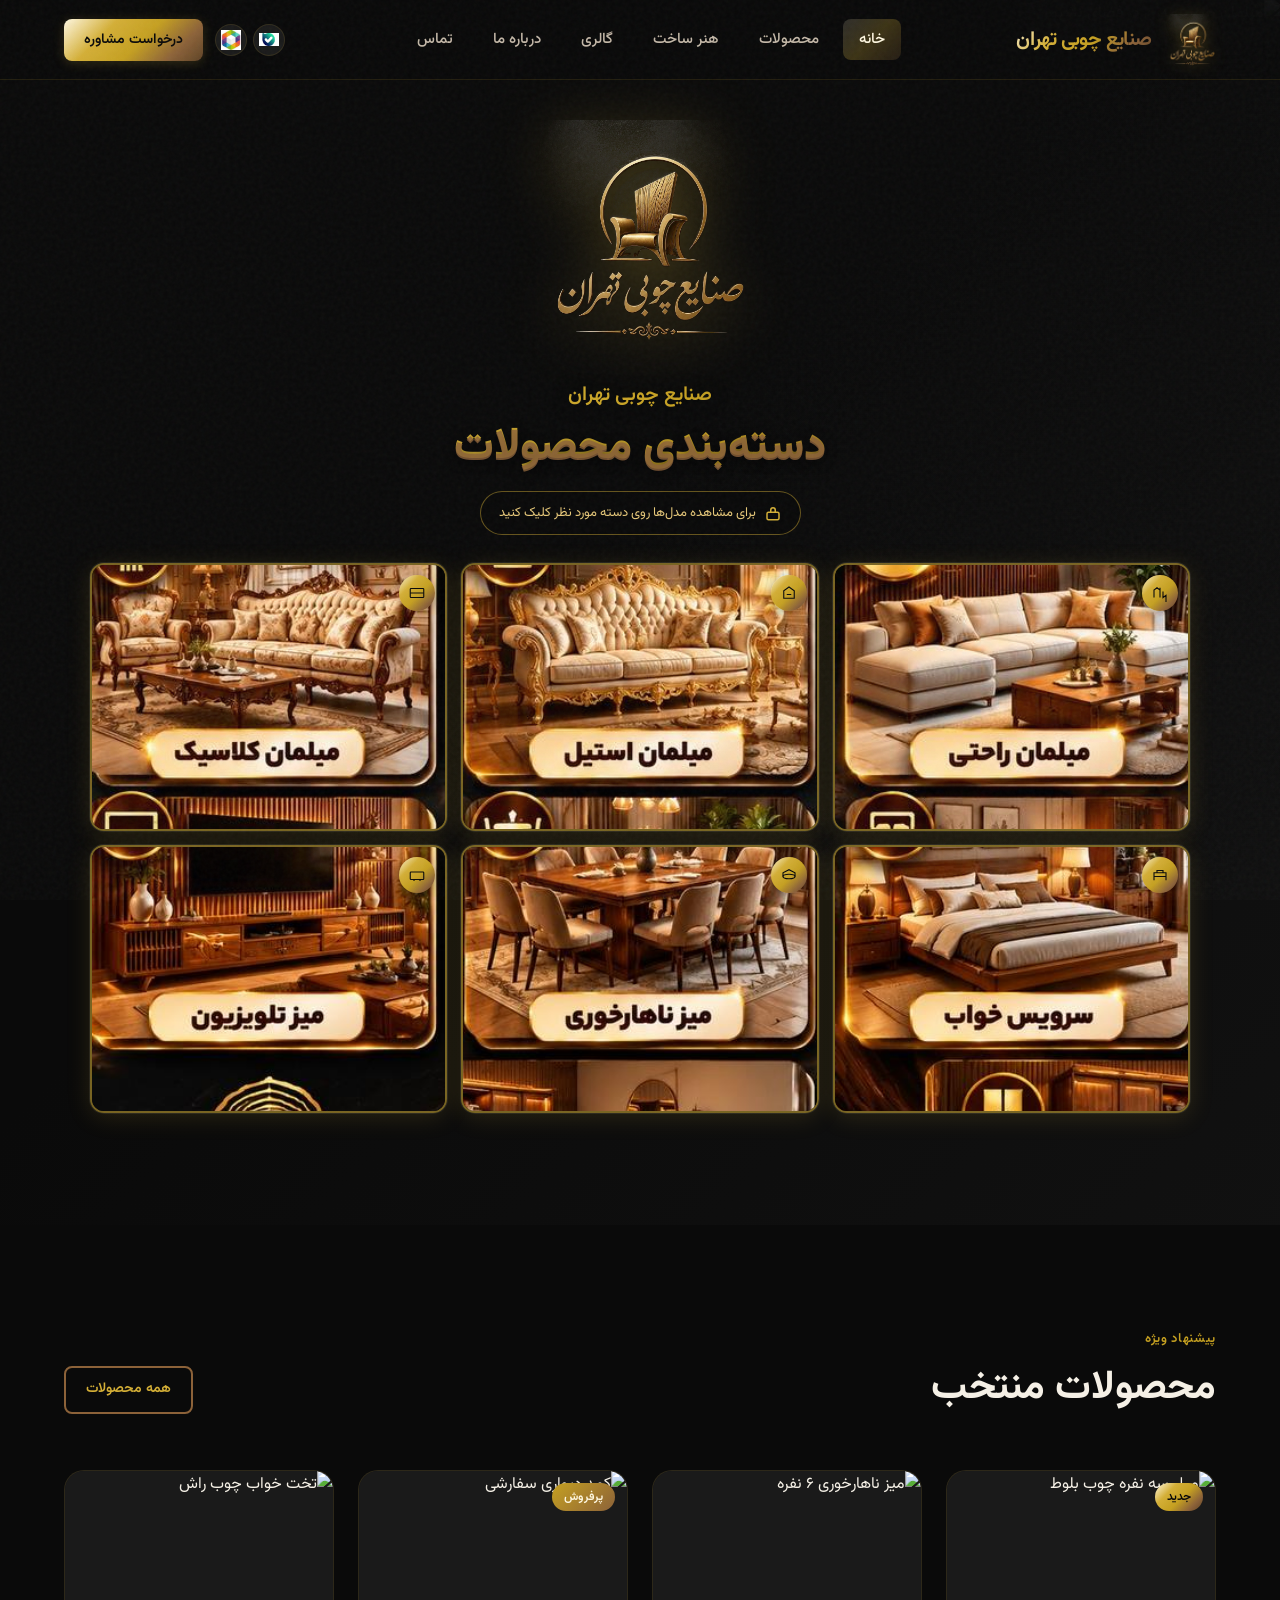
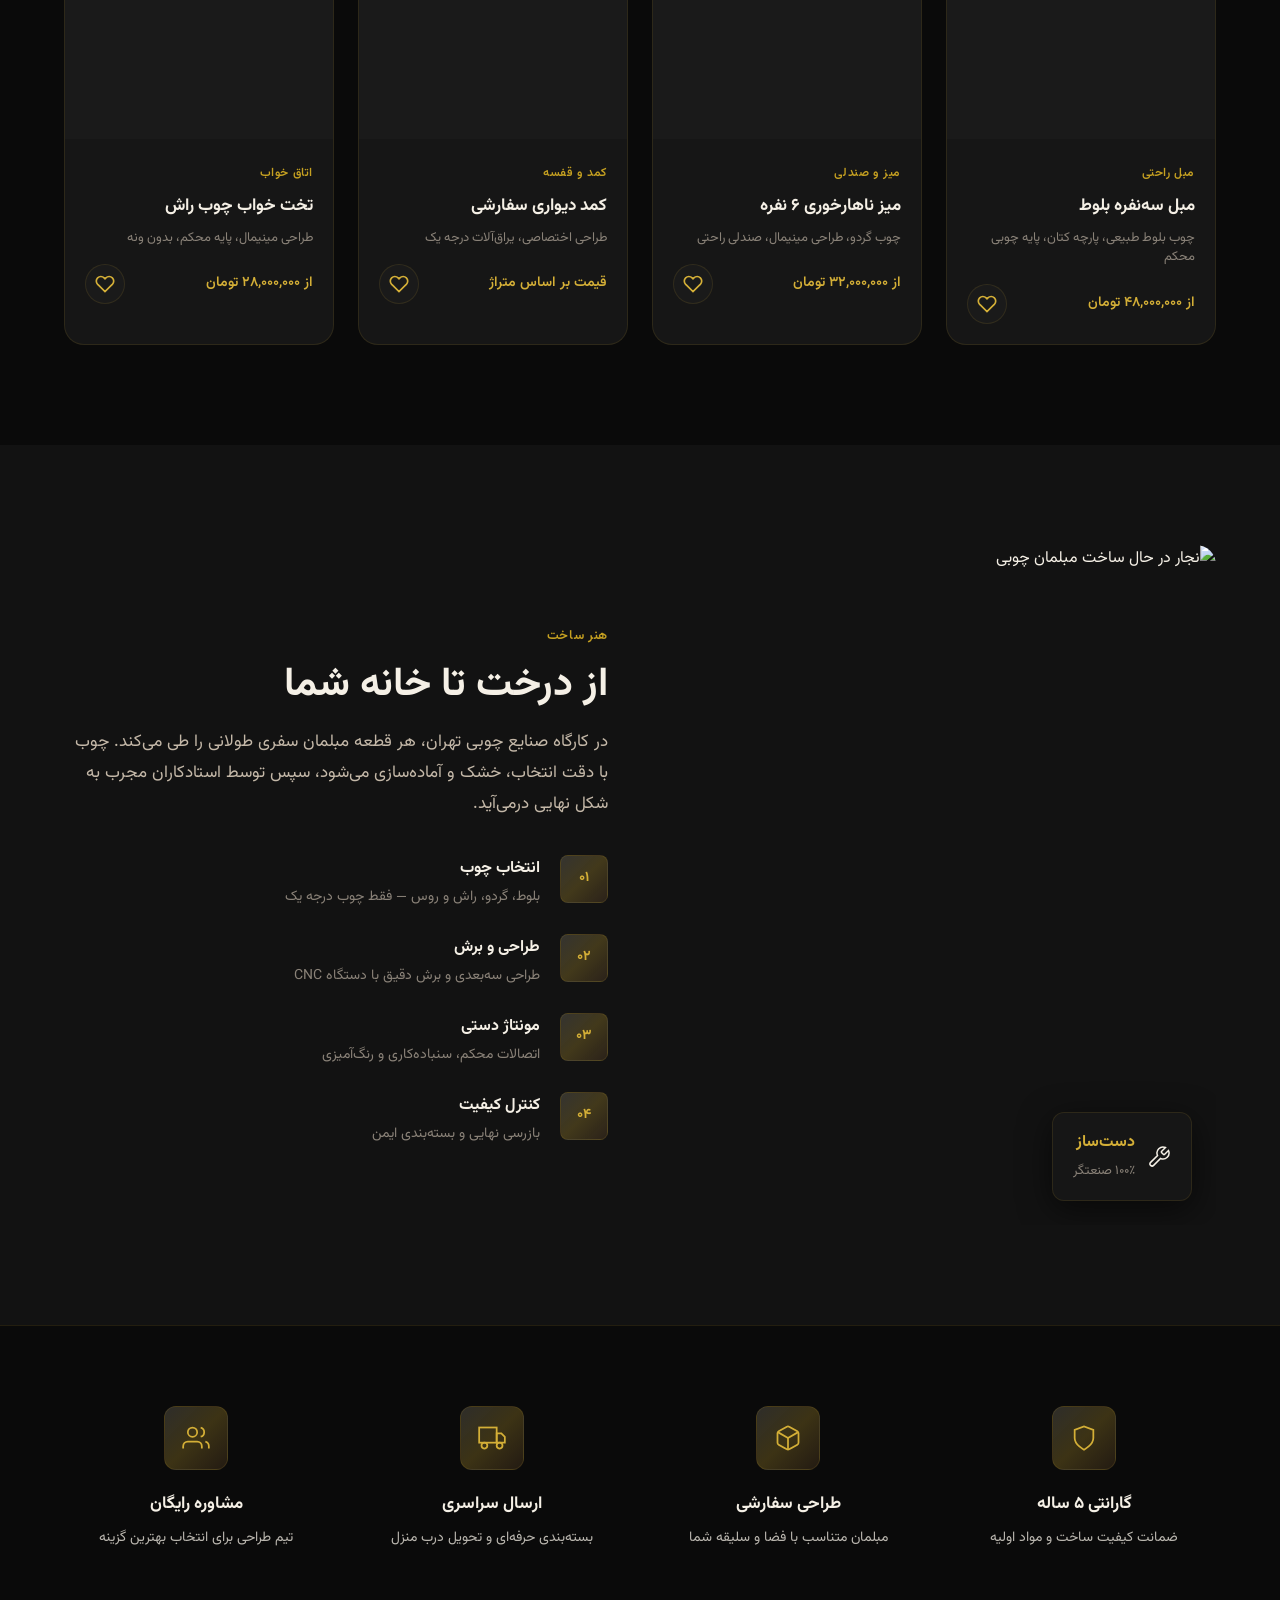
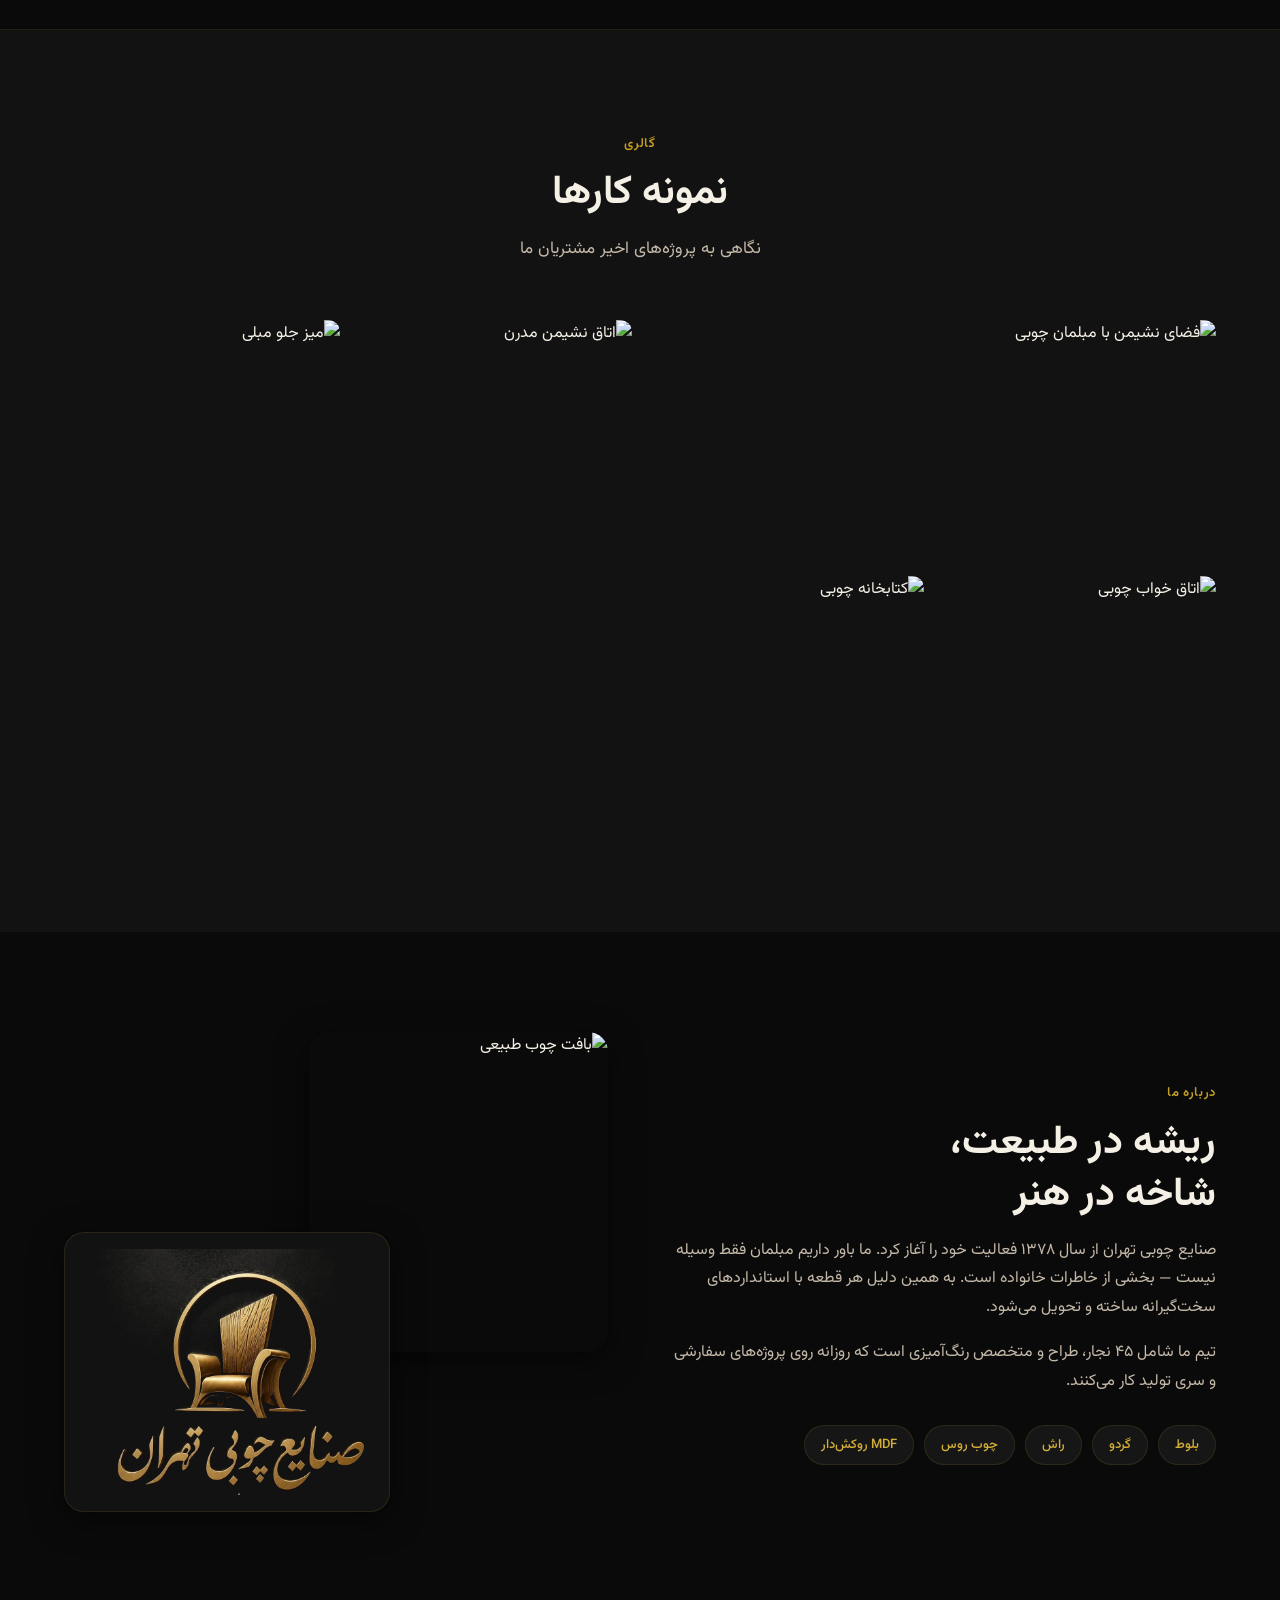
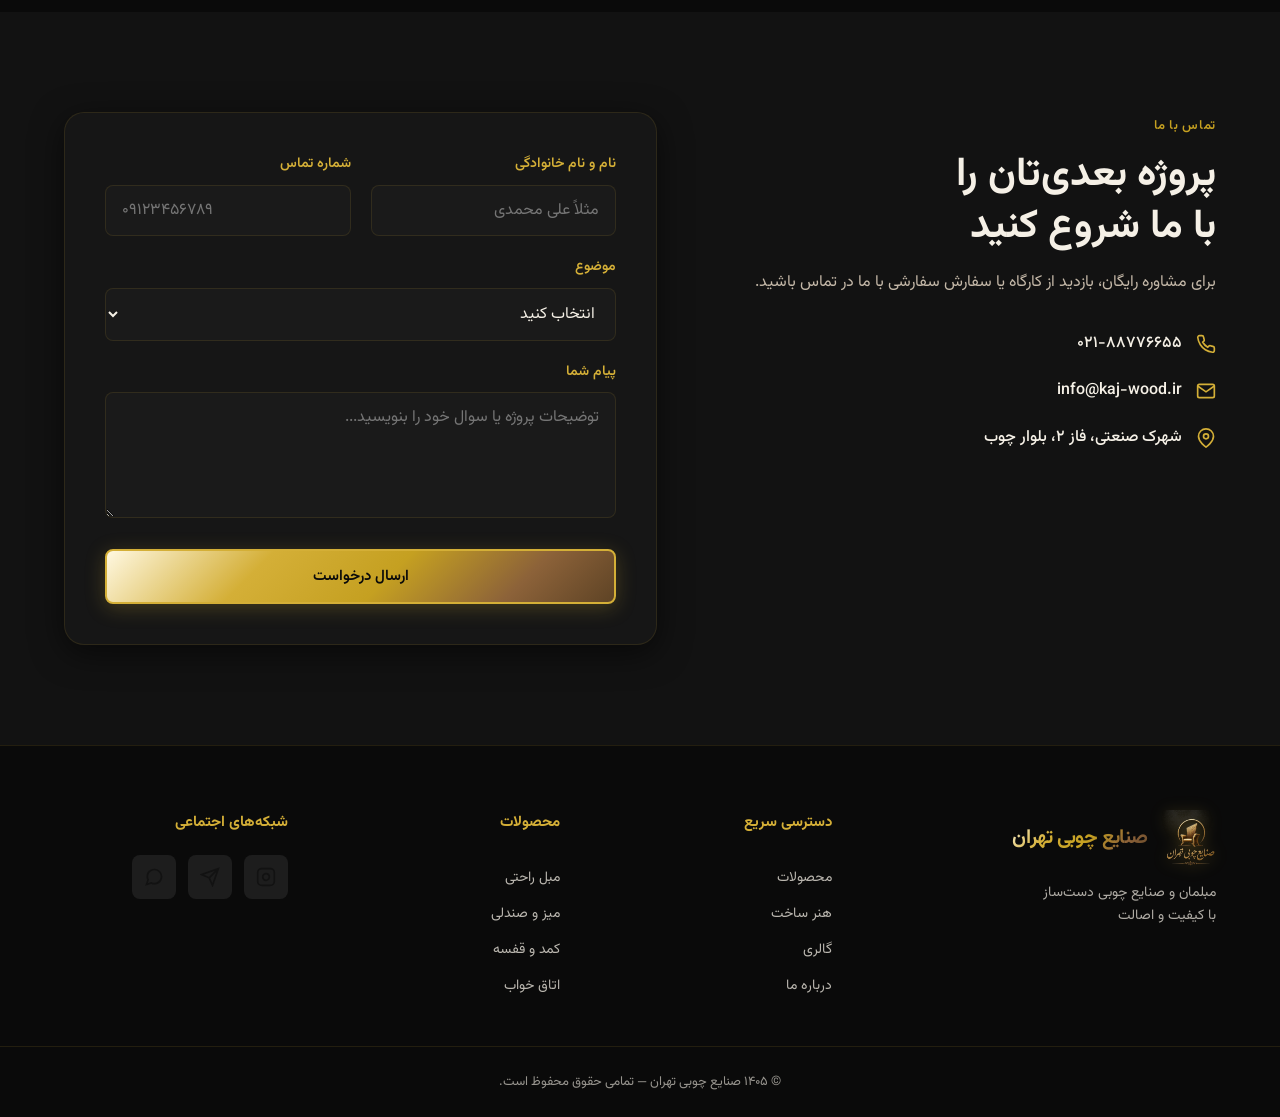
==== commit fa7b5420: "به‌روزرسانی آیکون و لینک کانال بله Co-authored-by: Cursor <cursoragent@cursor.com>" ====
--- a/index.html
+++ b/index.html
@@ -32,8 +32,8 @@
 
       <div class="header__actions">
         <div class="header__social">
-          <a href="https://ble.ir/join/sanayechoobitehran" class="header__social-link" target="_blank" rel="noopener noreferrer" aria-label="کانال بله صنایع چوبی تهران" title="کانال بله">
-            <img src="images/social/bale.svg" alt="" width="20" height="20">
+          <a href="https://web.bale.ai/chat?uid=6123878786" class="header__social-link" target="_blank" rel="noopener noreferrer" aria-label="کانال بله صنایع چوبی تهران" title="کانال بله">
+            <img src="images/social/bale.png" alt="" width="20" height="20">
           </a>
           <a href="https://web.rubika.ir/#c=c0DhShV0597dde1b1d666a47cefc33b9" class="header__social-link" target="_blank" rel="noopener noreferrer" aria-label="کانال روبیکا صنایع چوبی تهران" title="کانال روبیکا">
             <img src="images/social/rubika.png" alt="" width="20" height="20">
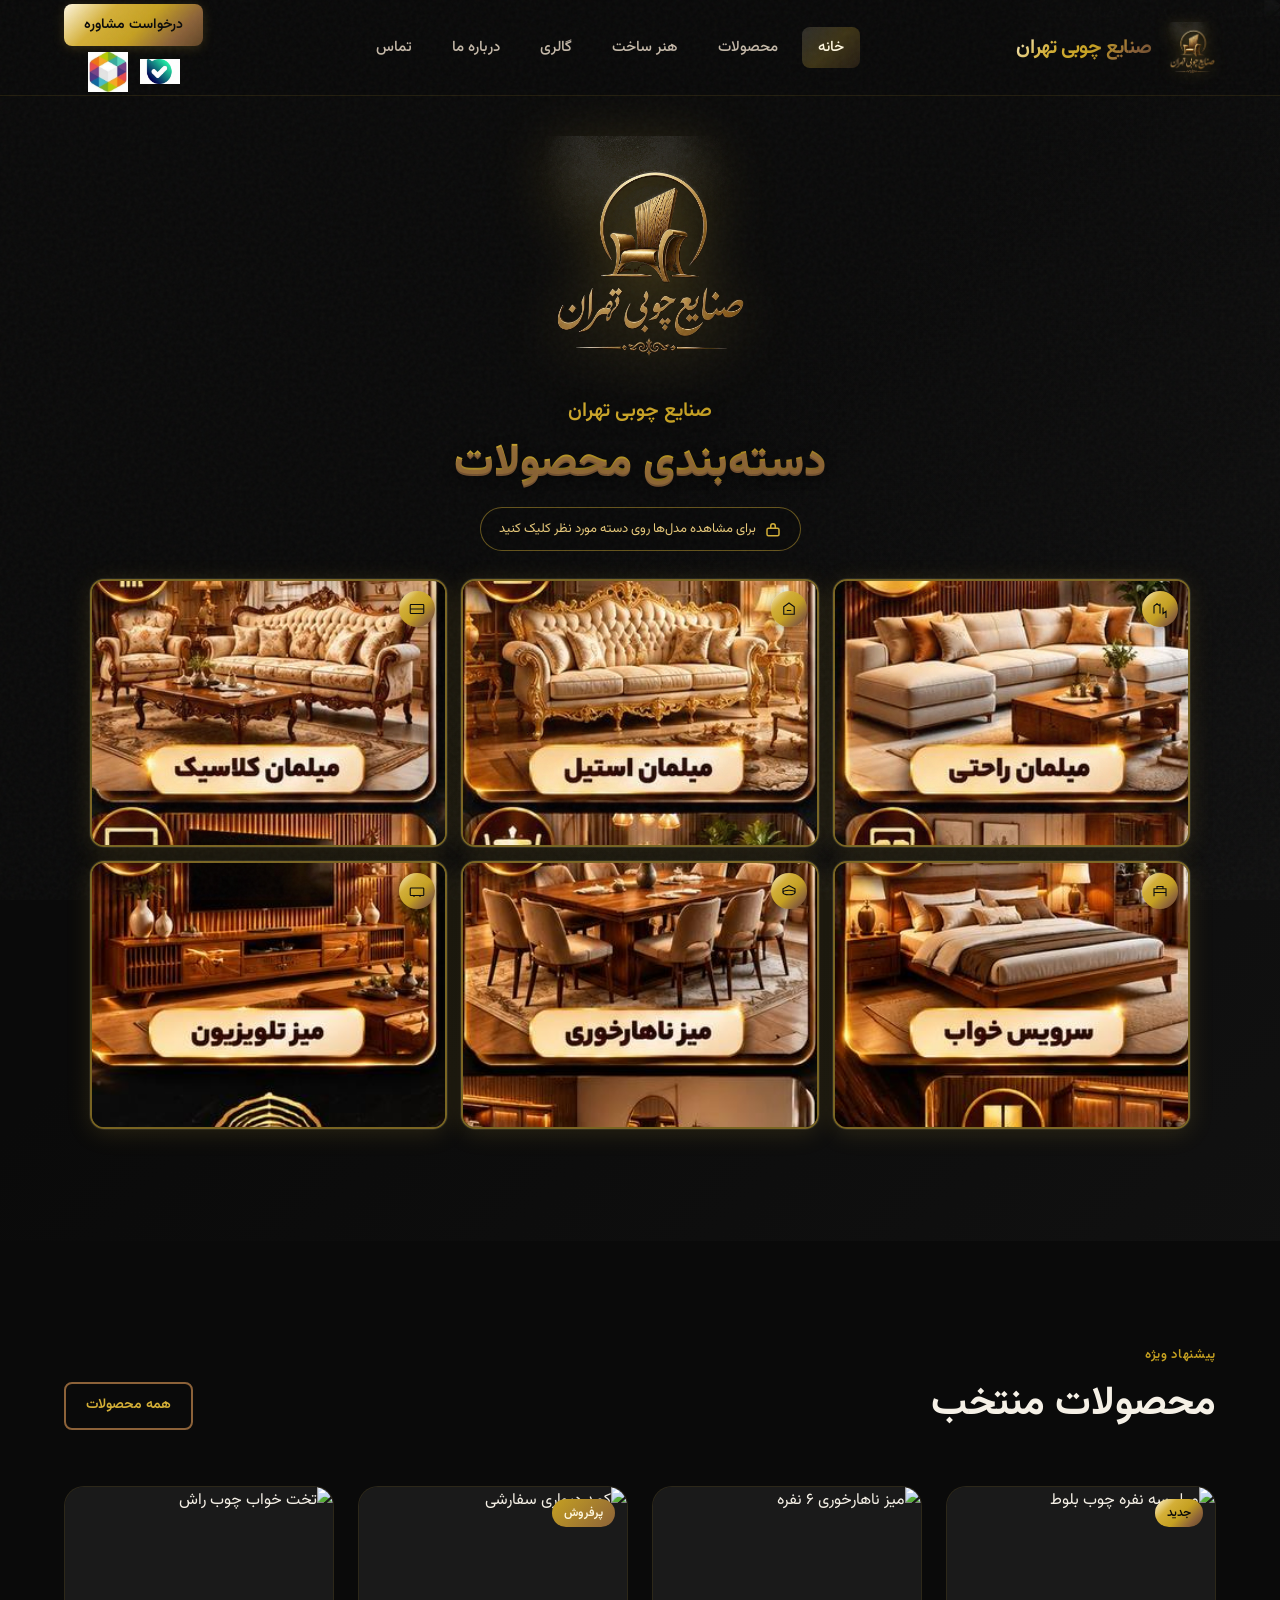
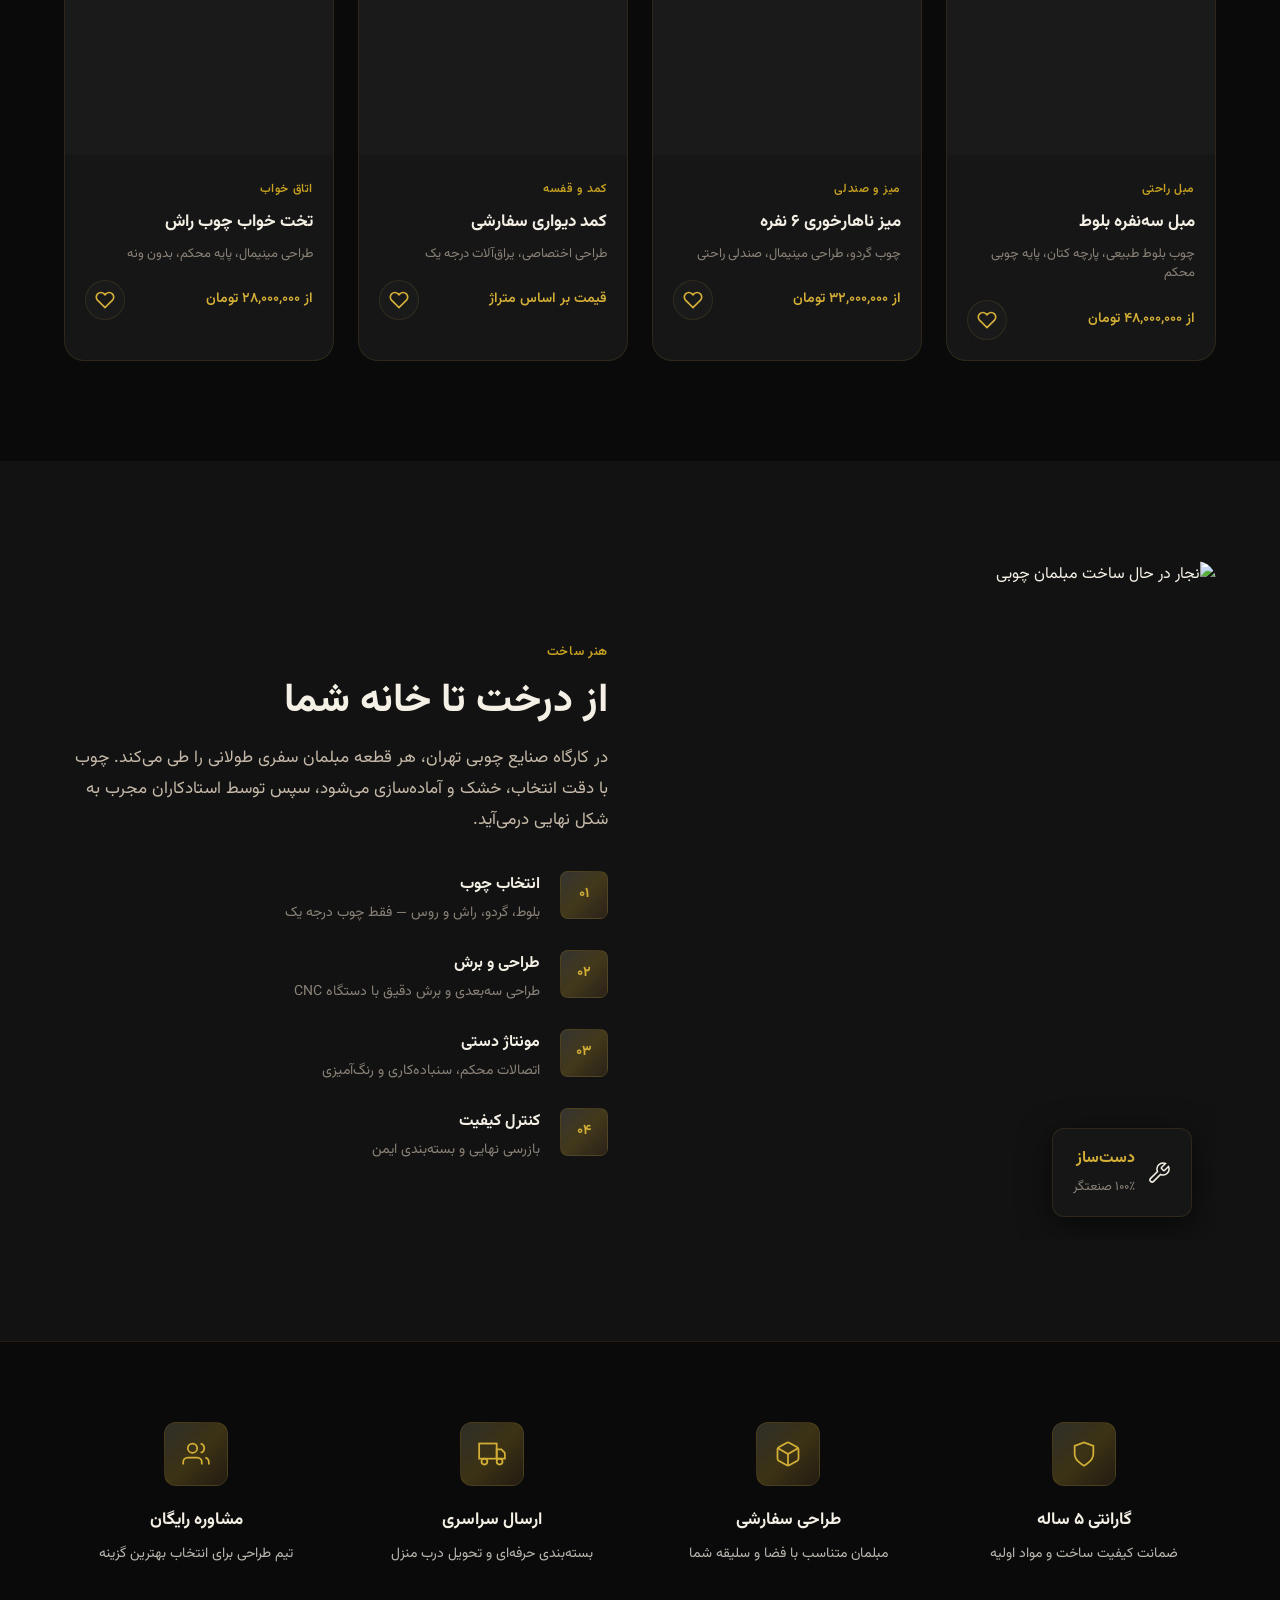
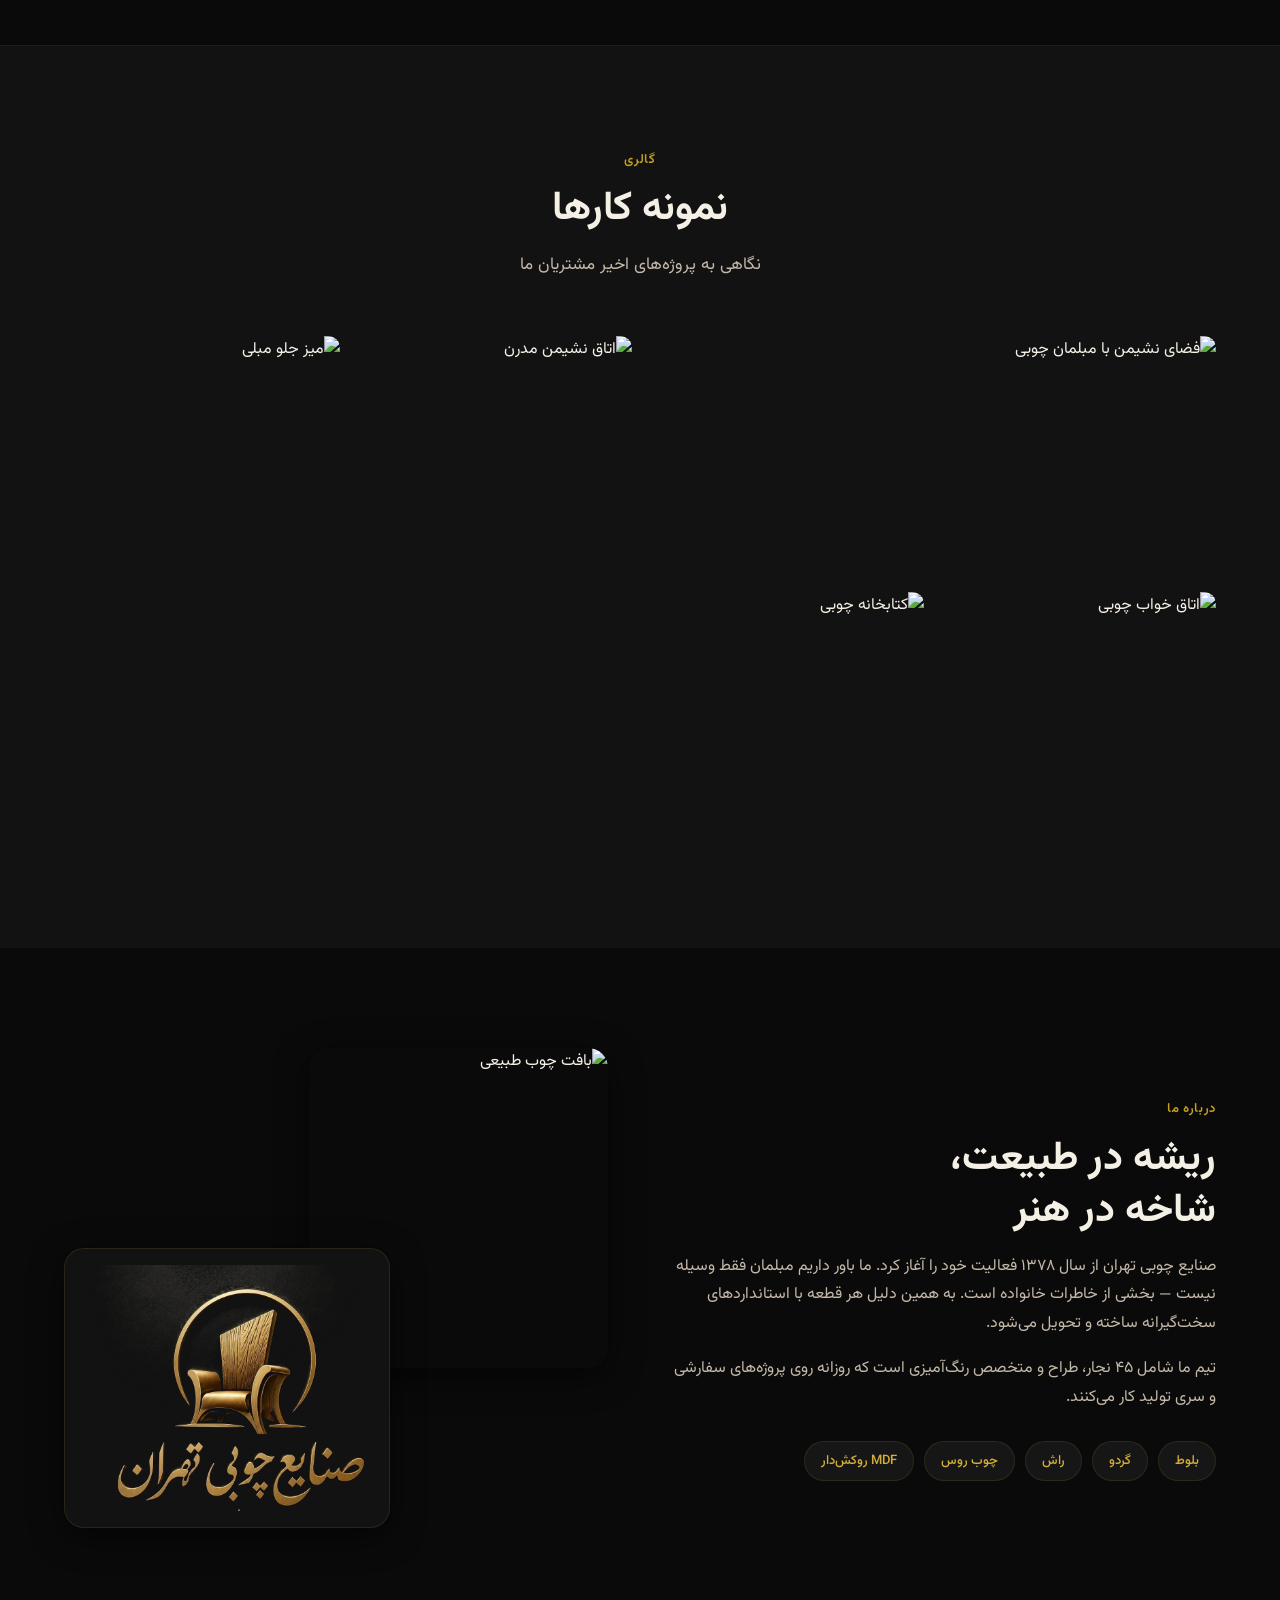
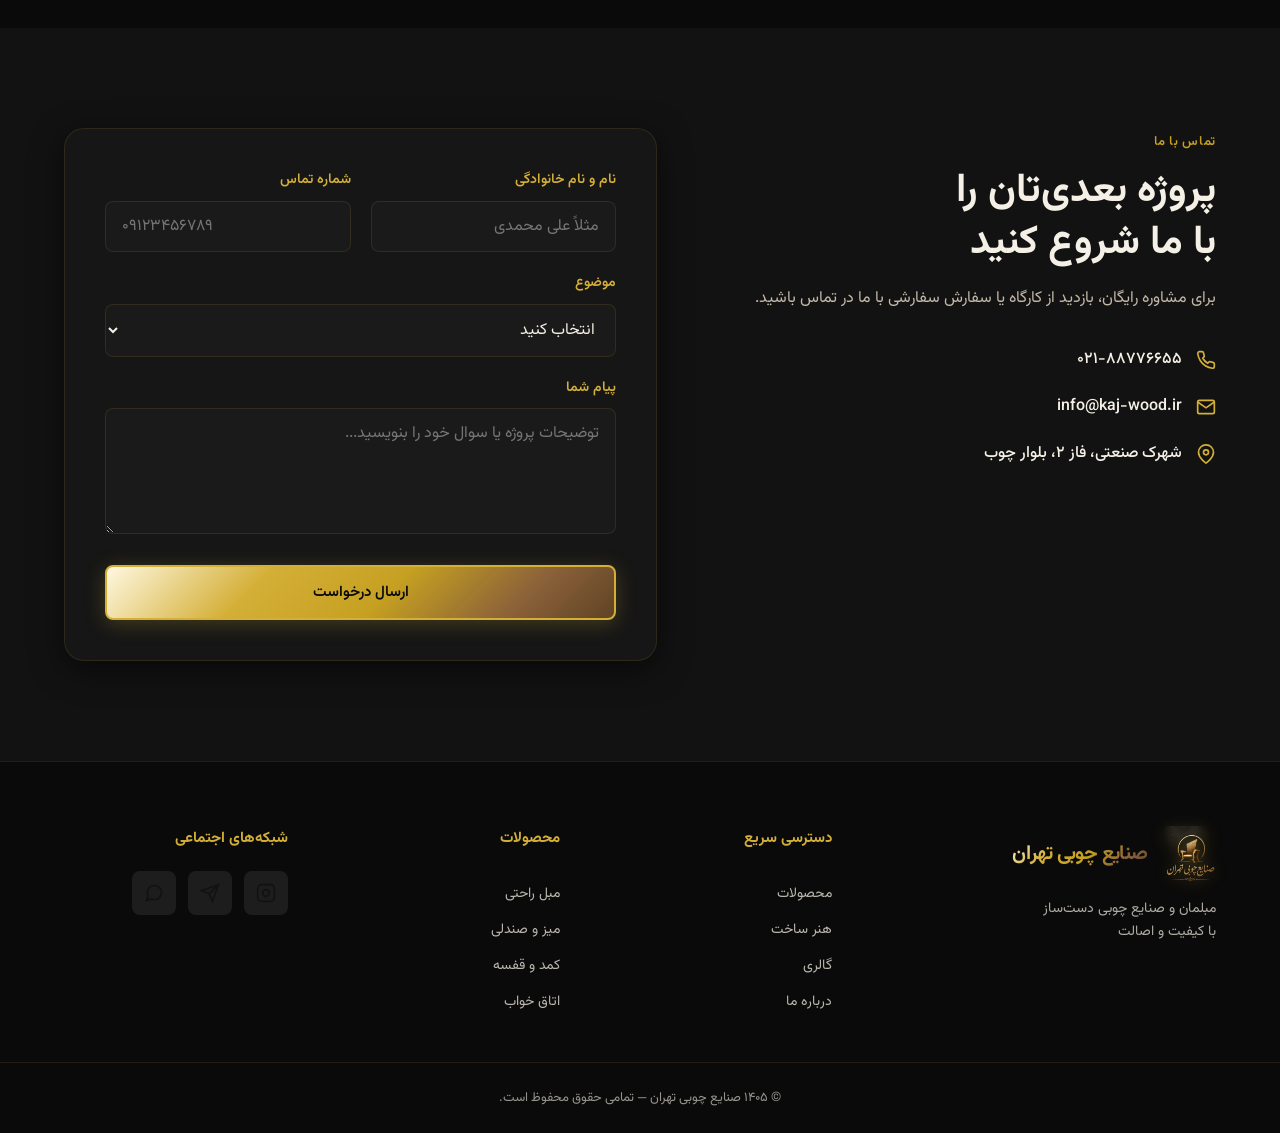
==== commit acb1f93d: "بزرگ‌تر کردن آیکون‌های بله و روبیکا و چیدمان افقی زیر دکمه مشاوره Co-authored-by: Cursor <cursoragen" ====
--- a/index.html
+++ b/index.html
@@ -31,17 +31,17 @@
       </nav>
 
       <div class="header__actions">
-        <div class="header__social">
-          <a href="https://web.bale.ai/chat?uid=6123878786" class="header__social-link" target="_blank" rel="noopener noreferrer" aria-label="کانال بله صنایع چوبی تهران" title="کانال بله">
-            <img src="images/social/bale.png" alt="" width="20" height="20">
-          </a>
-          <a href="https://web.rubika.ir/#c=c0DhShV0597dde1b1d666a47cefc33b9" class="header__social-link" target="_blank" rel="noopener noreferrer" aria-label="کانال روبیکا صنایع چوبی تهران" title="کانال روبیکا">
-            <img src="images/social/rubika.png" alt="" width="20" height="20">
-          </a>
-        </div>
         <button class="header__cta" onclick="document.getElementById('contact').scrollIntoView({behavior:'smooth'})">
           درخواست مشاوره
         </button>
+        <div class="header__social">
+          <a href="https://web.bale.ai/chat?uid=6123878786" class="header__social-link" target="_blank" rel="noopener noreferrer" aria-label="کانال بله صنایع چوبی تهران" title="کانال بله">
+            <img src="images/social/bale.png" alt="" width="40" height="40">
+          </a>
+          <a href="https://web.rubika.ir/#c=c0DhShV0597dde1b1d666a47cefc33b9" class="header__social-link" target="_blank" rel="noopener noreferrer" aria-label="کانال روبیکا صنایع چوبی تهران" title="کانال روبیکا">
+            <img src="images/social/rubika.png" alt="" width="40" height="40">
+          </a>
+        </div>
       </div>
 
       <button class="menu-toggle" id="menuToggle" aria-label="منو">
--- a/css/style.css
+++ b/css/style.css
@@ -31,7 +31,7 @@
   --radius-md: 12px;
   --radius-lg: 20px;
   --transition: 0.3s cubic-bezier(0.4, 0, 0.2, 1);
-  --header-height: 80px;
+  --header-height: 96px;
 }
 
 /* ===== Reset ===== */
@@ -279,40 +279,41 @@
 
 .header__actions {
   display: flex;
-  align-items: center;
+  flex-direction: column;
+  align-items: center;
+  gap: 6px;
+  flex-shrink: 0;
+}
+
+.header__social {
+  display: flex;
+  flex-direction: row;
+  align-items: center;
+  justify-content: center;
   gap: 12px;
-  flex-shrink: 0;
-}
-
-.header__social {
-  display: flex;
-  align-items: center;
-  gap: 6px;
 }
 
 .header__social-link {
-  width: 32px;
-  height: 32px;
   display: flex;
   align-items: center;
   justify-content: center;
-  border-radius: 50%;
-  background: var(--bg-elevated);
-  border: 1px solid var(--border);
-  transition: var(--transition);
-  overflow: hidden;
+  background: none;
+  border: none;
+  padding: 0;
+  line-height: 0;
+  transition: var(--transition);
 }
 
 .header__social-link img {
-  width: 20px;
-  height: 20px;
+  width: 40px;
+  height: 40px;
   object-fit: contain;
+  display: block;
 }
 
 .header__social-link:hover {
-  border-color: var(--gold);
-  box-shadow: 0 0 12px rgba(212, 175, 55, 0.25);
-  transform: translateY(-1px);
+  transform: scale(1.1);
+  filter: drop-shadow(0 2px 8px rgba(212, 175, 55, 0.35));
 }
 
 .header__cta {
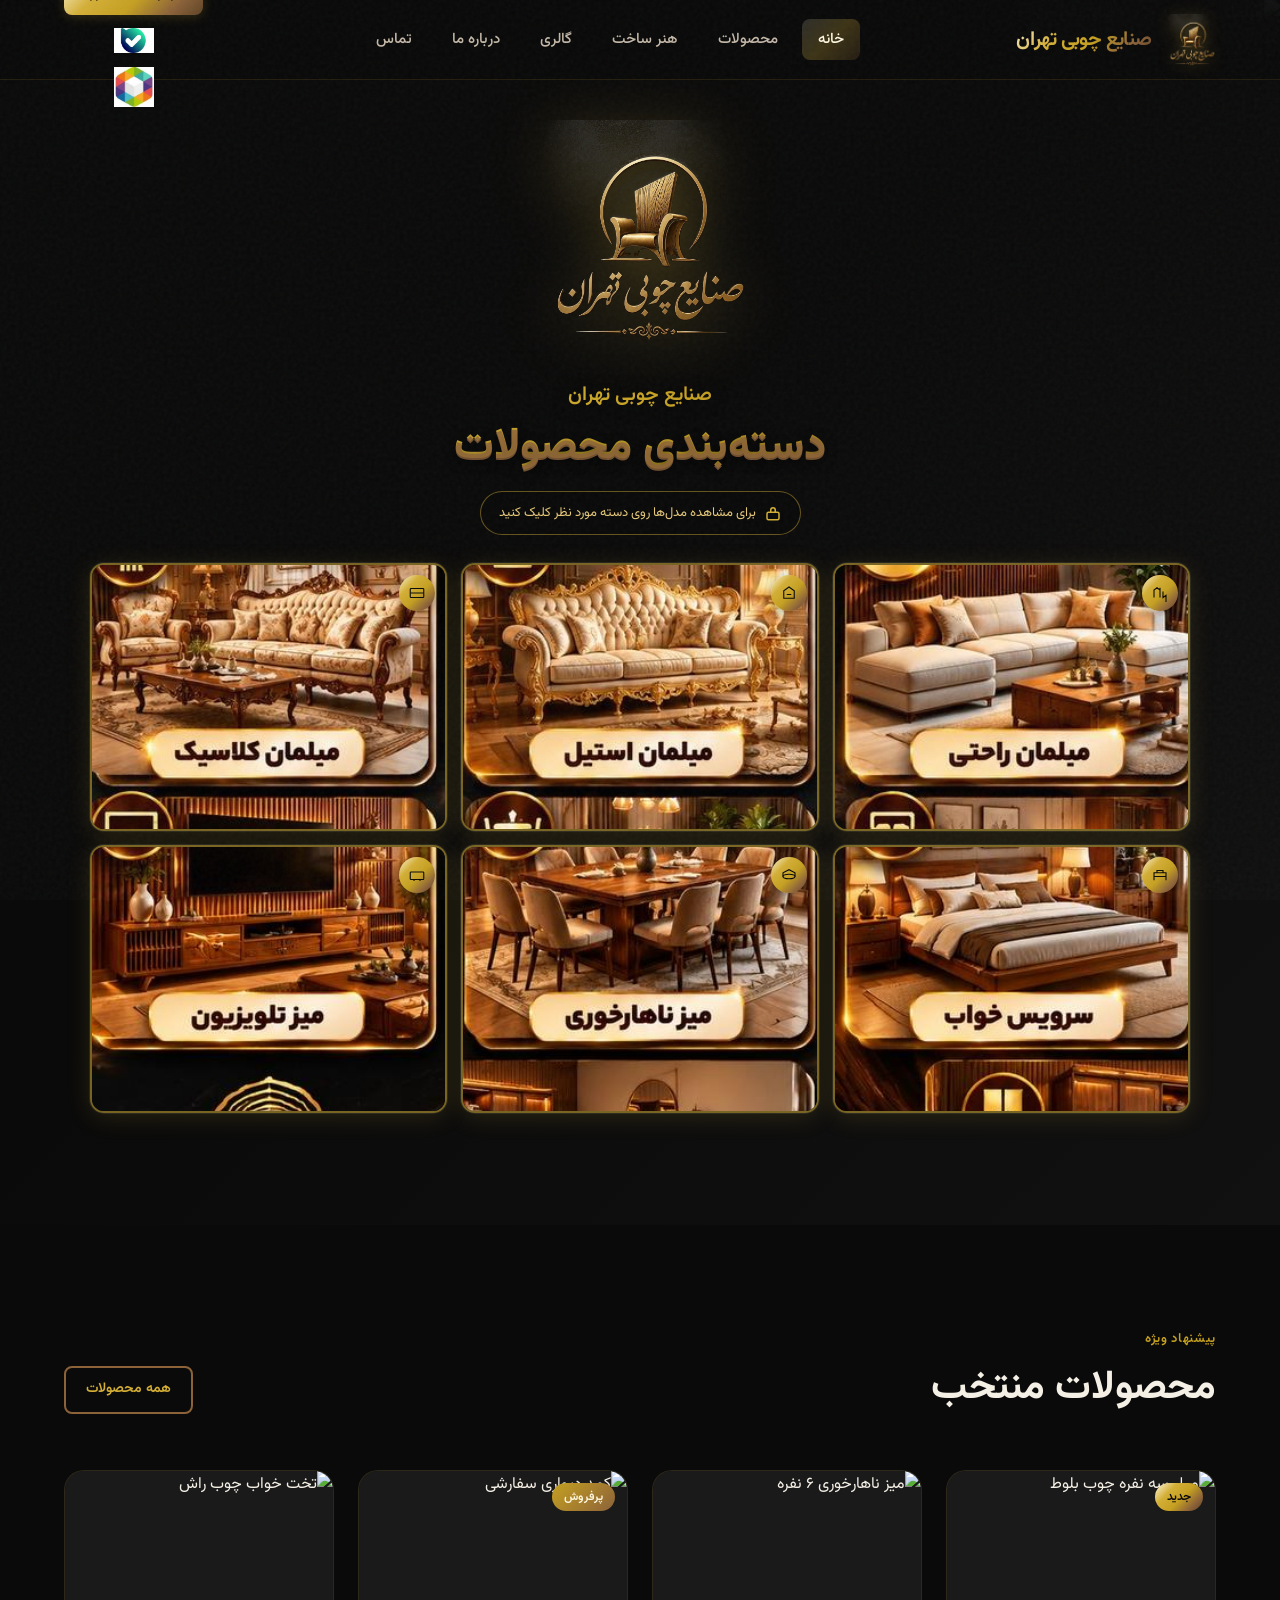
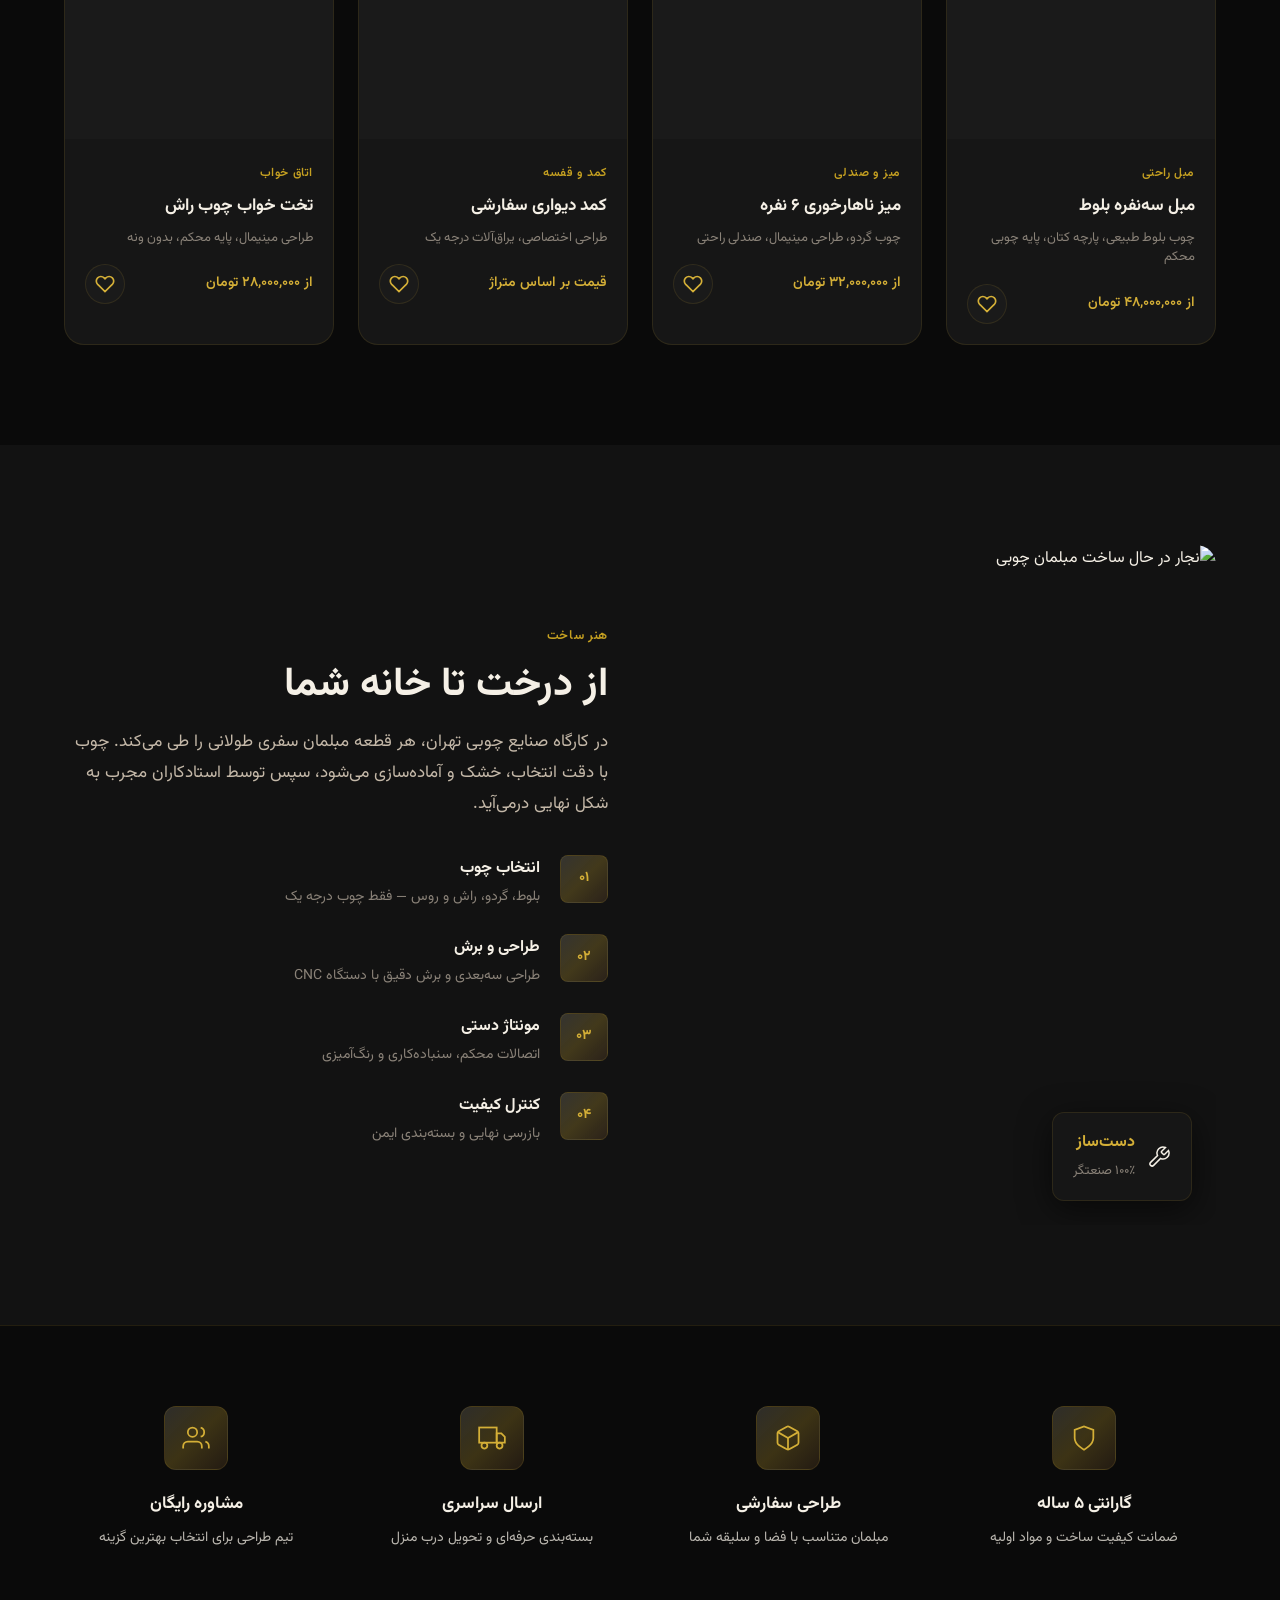
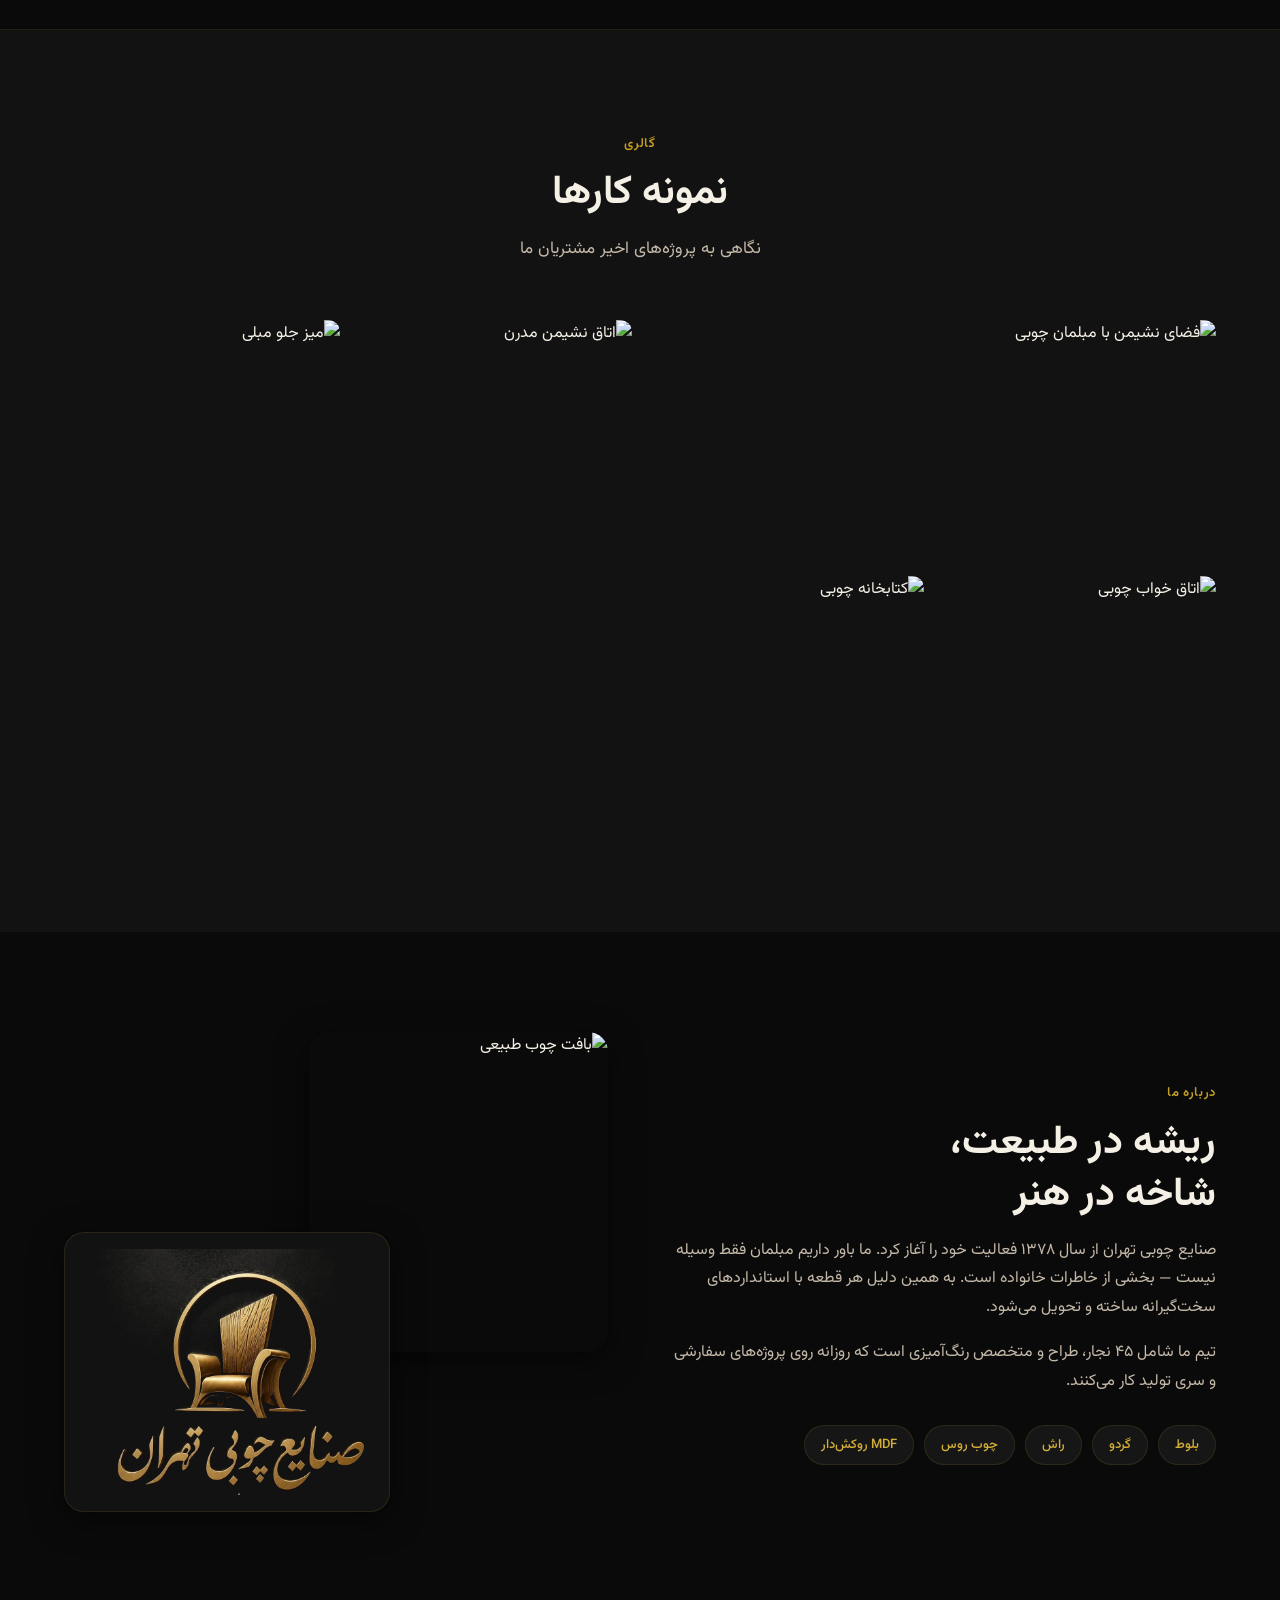
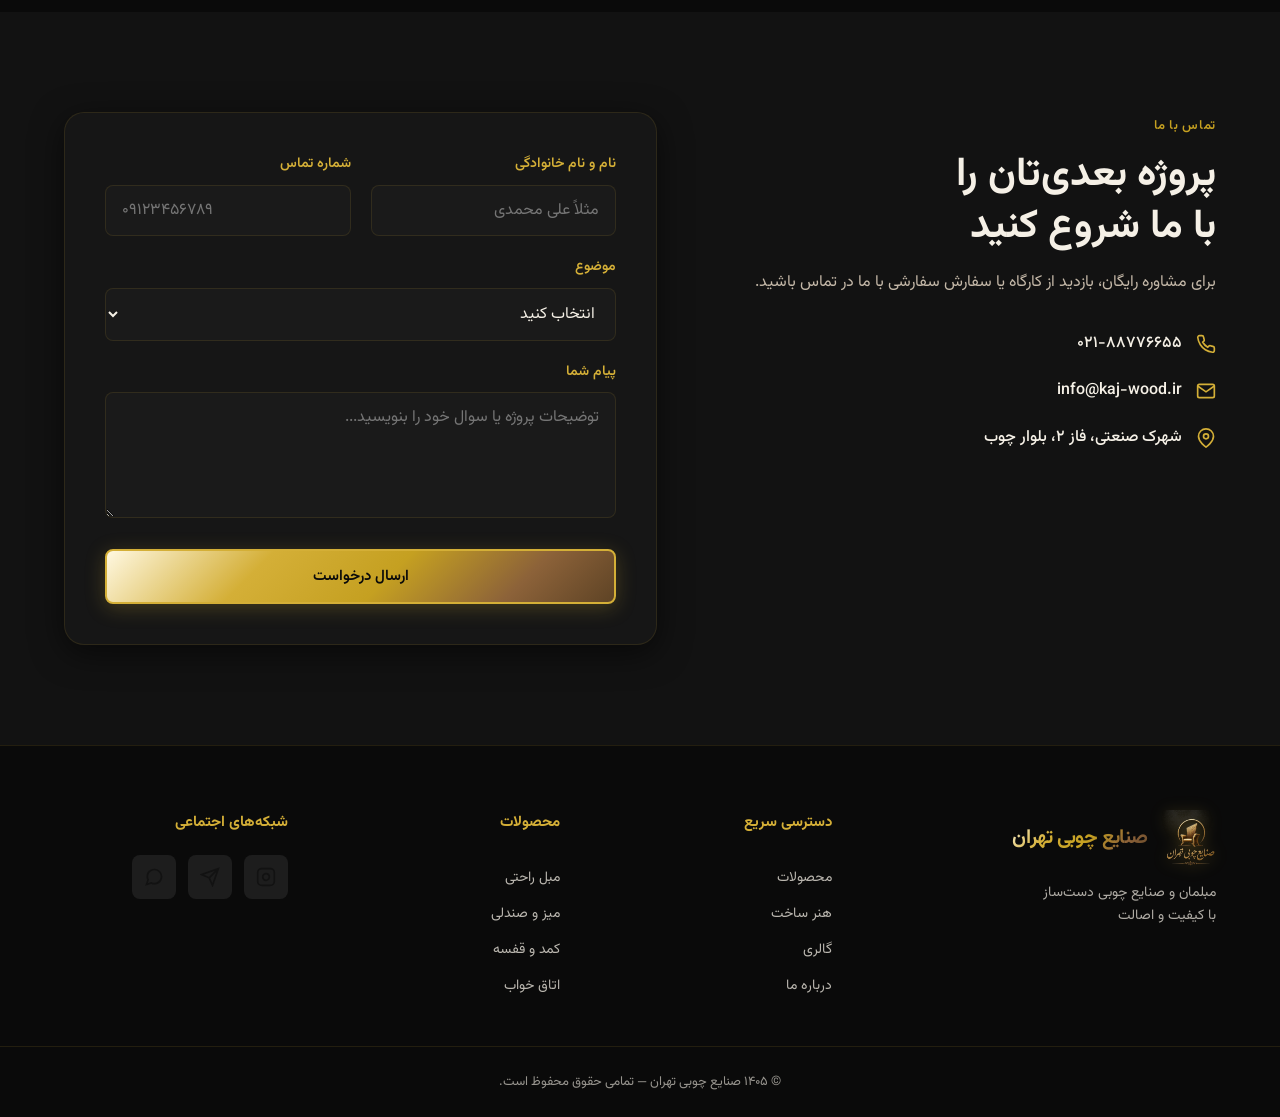
==== commit b4848914: "چیدمان افقی آیکون‌های بله و روبیکا کنار دکمه مشاوره Co-authored-by: Cursor <cursoragent@cursor.com>" ====
--- a/index.html
+++ b/index.html
@@ -34,14 +34,12 @@
         <button class="header__cta" onclick="document.getElementById('contact').scrollIntoView({behavior:'smooth'})">
           درخواست مشاوره
         </button>
-        <div class="header__social">
-          <a href="https://web.bale.ai/chat?uid=6123878786" class="header__social-link" target="_blank" rel="noopener noreferrer" aria-label="کانال بله صنایع چوبی تهران" title="کانال بله">
-            <img src="images/social/bale.png" alt="" width="40" height="40">
-          </a>
-          <a href="https://web.rubika.ir/#c=c0DhShV0597dde1b1d666a47cefc33b9" class="header__social-link" target="_blank" rel="noopener noreferrer" aria-label="کانال روبیکا صنایع چوبی تهران" title="کانال روبیکا">
-            <img src="images/social/rubika.png" alt="" width="40" height="40">
-          </a>
-        </div>
+        <a href="https://web.bale.ai/chat?uid=6123878786" class="header__social-link" target="_blank" rel="noopener noreferrer" aria-label="کانال بله صنایع چوبی تهران" title="کانال بله">
+          <img src="images/social/bale.png" alt="" width="40" height="40">
+        </a>
+        <a href="https://web.rubika.ir/#c=c0DhShV0597dde1b1d666a47cefc33b9" class="header__social-link" target="_blank" rel="noopener noreferrer" aria-label="کانال روبیکا صنایع چوبی تهران" title="کانال روبیکا">
+          <img src="images/social/rubika.png" alt="" width="40" height="40">
+        </a>
       </div>
 
       <button class="menu-toggle" id="menuToggle" aria-label="منو">
--- a/css/style.css
+++ b/css/style.css
@@ -31,7 +31,7 @@
   --radius-md: 12px;
   --radius-lg: 20px;
   --transition: 0.3s cubic-bezier(0.4, 0, 0.2, 1);
-  --header-height: 96px;
+  --header-height: 80px;
 }
 
 /* ===== Reset ===== */
@@ -1156,12 +1156,12 @@
   }
 
   .header__actions {
-    gap: 8px;
-  }
-
-  .header__social-link {
-    width: 30px;
-    height: 30px;
+    gap: 4px;
+  }
+
+  .header__social-link img {
+    width: 34px;
+    height: 34px;
   }
 
   .menu-toggle {
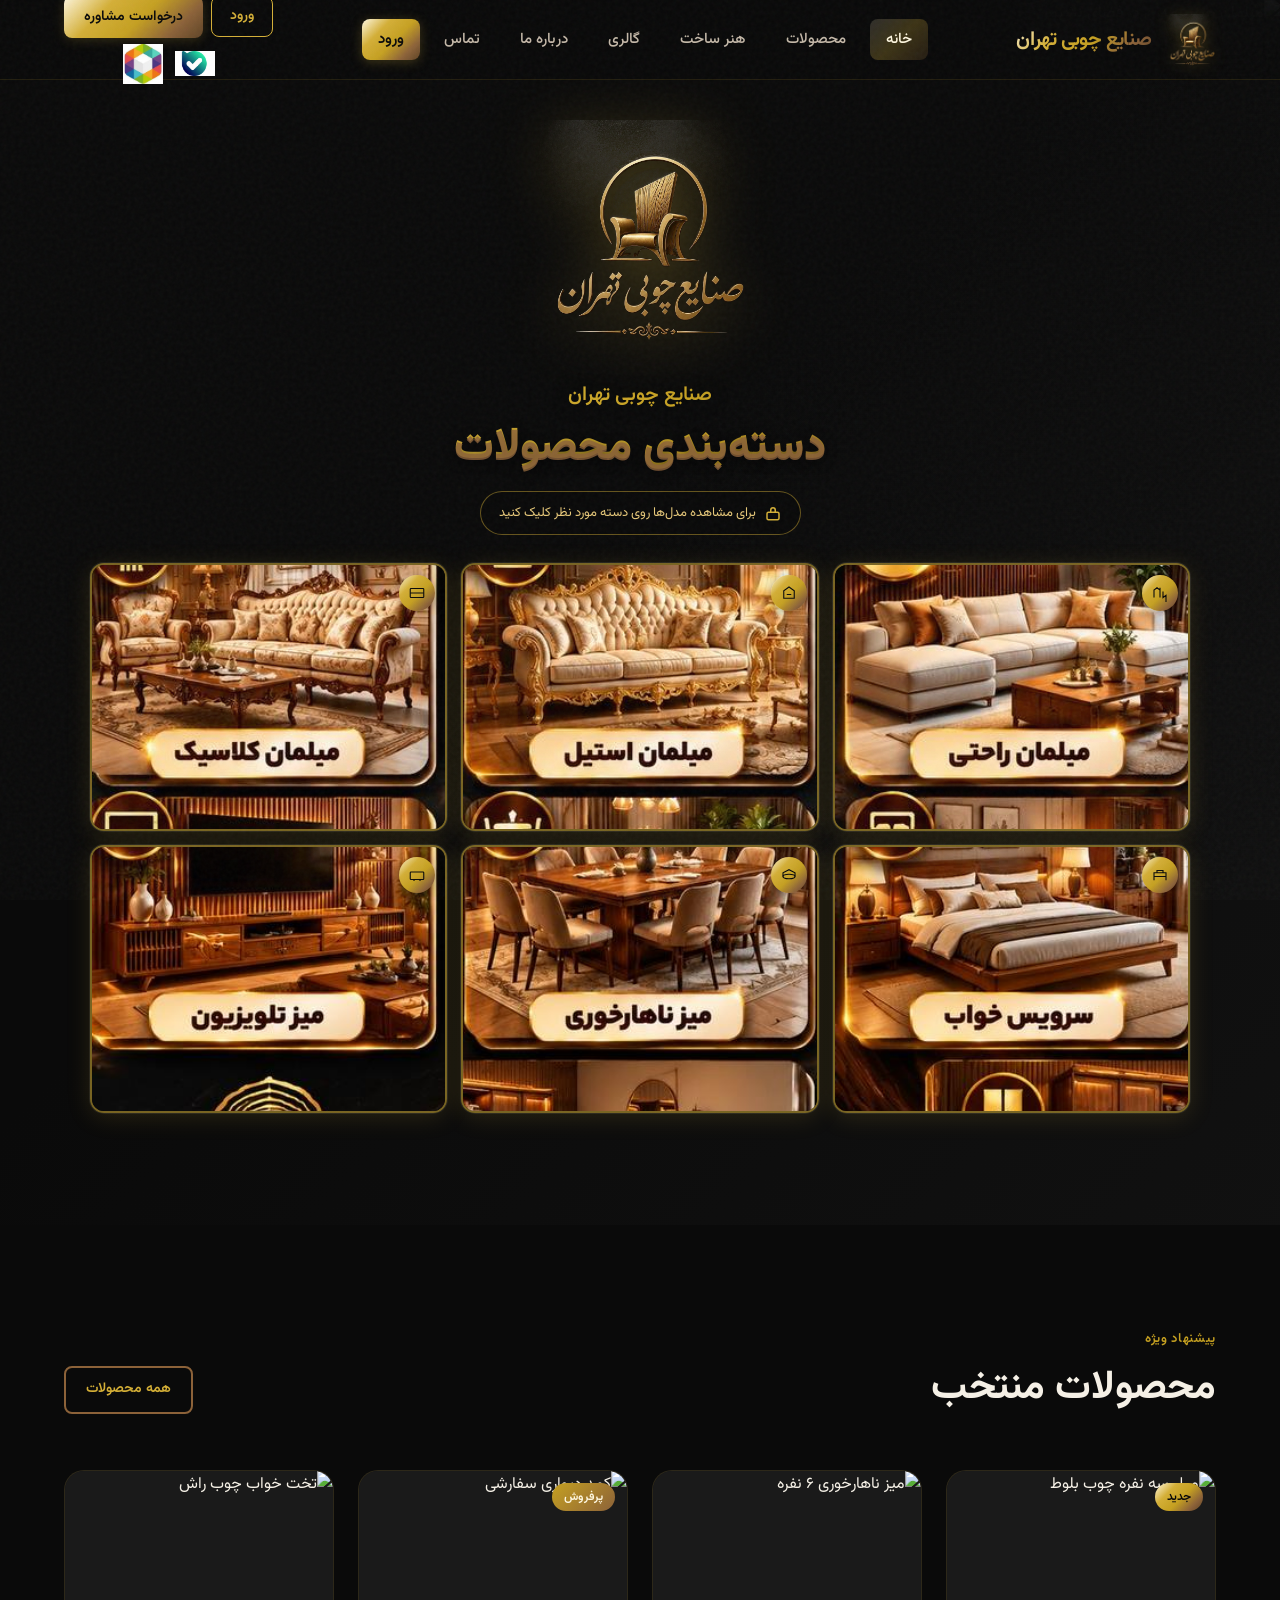
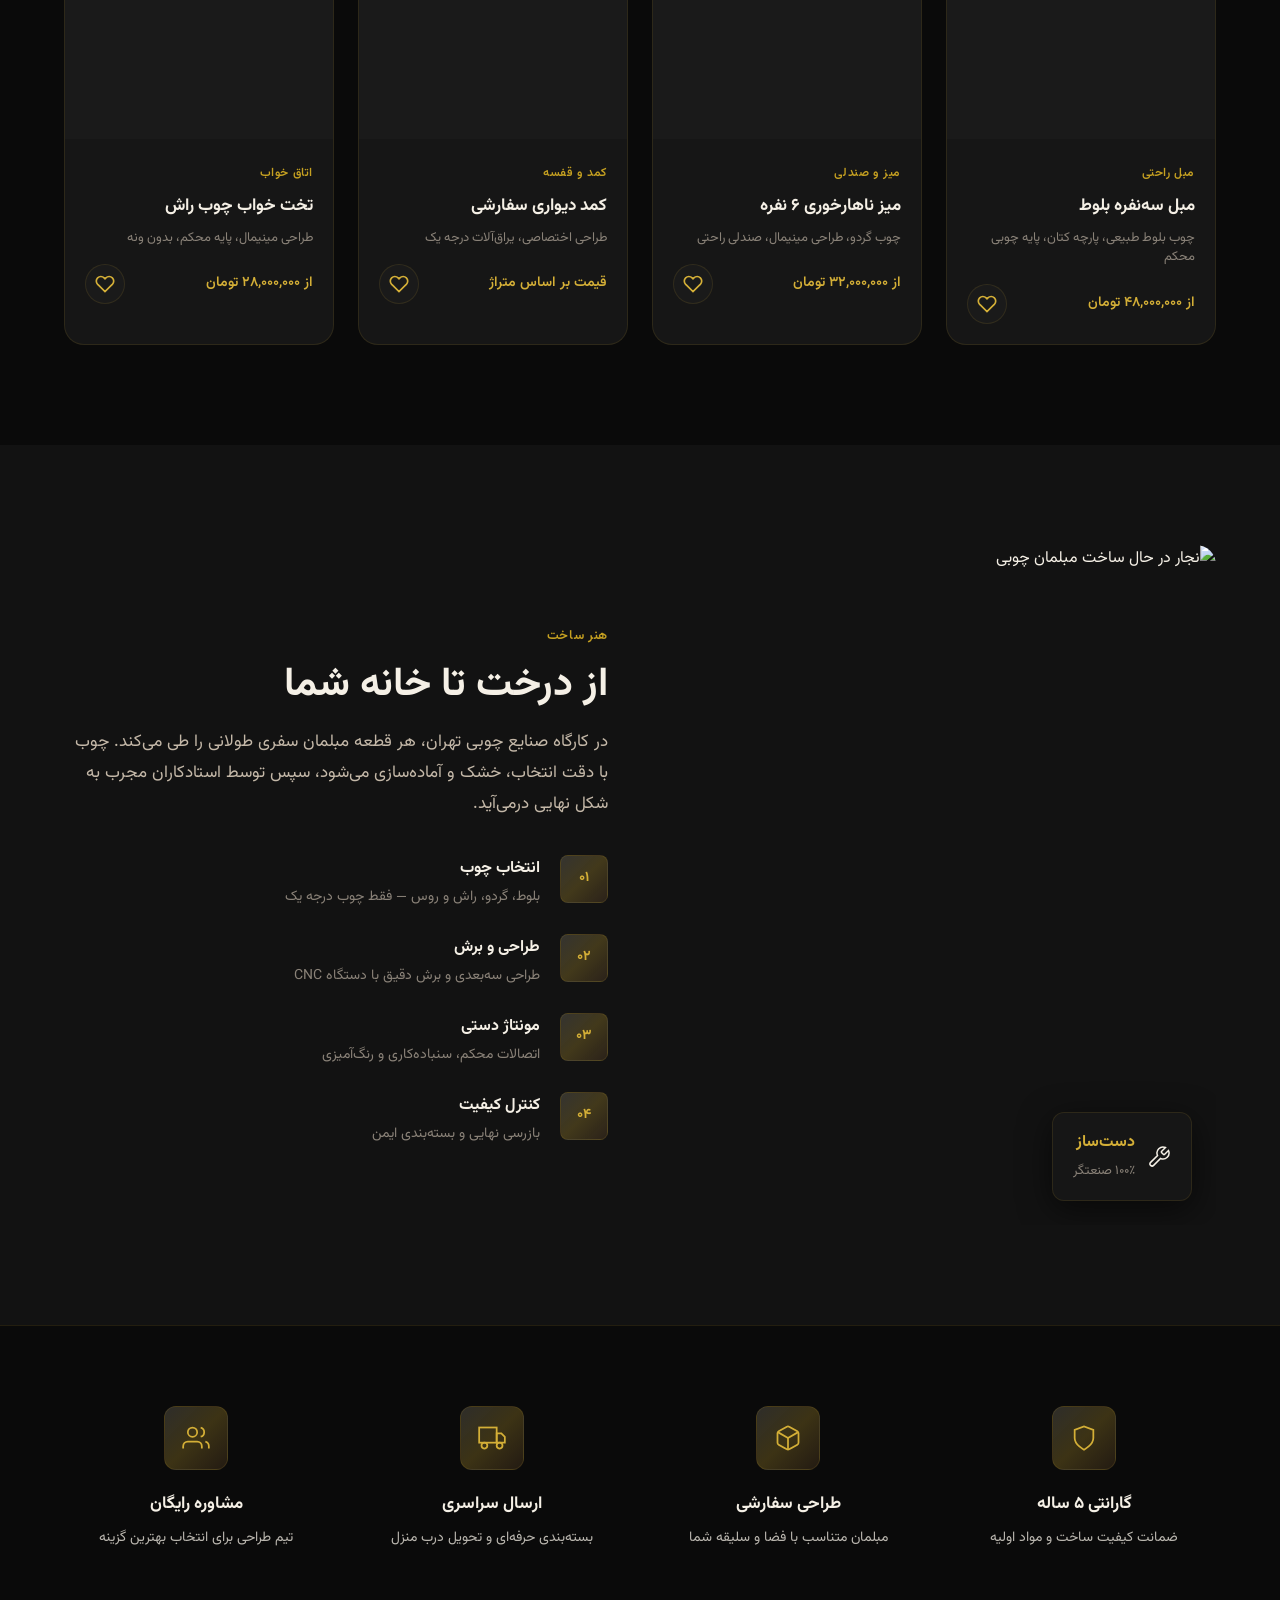
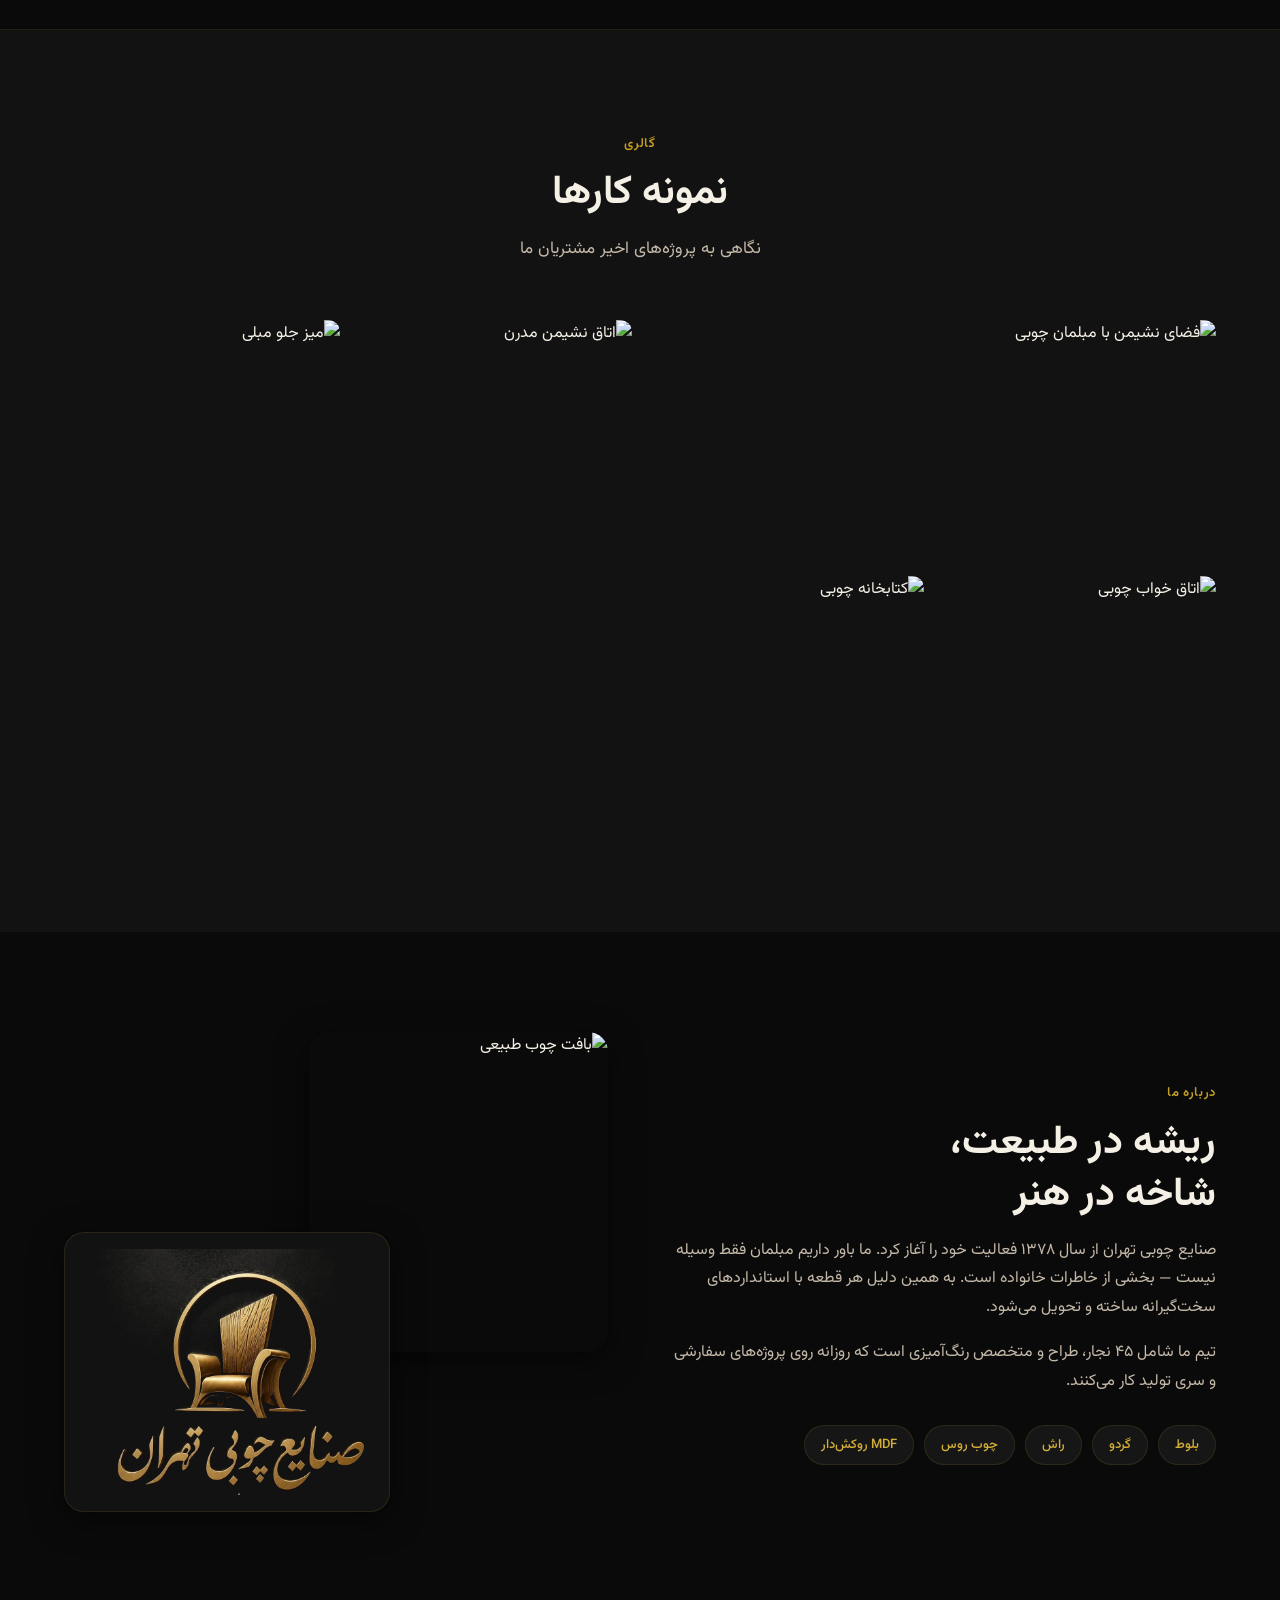
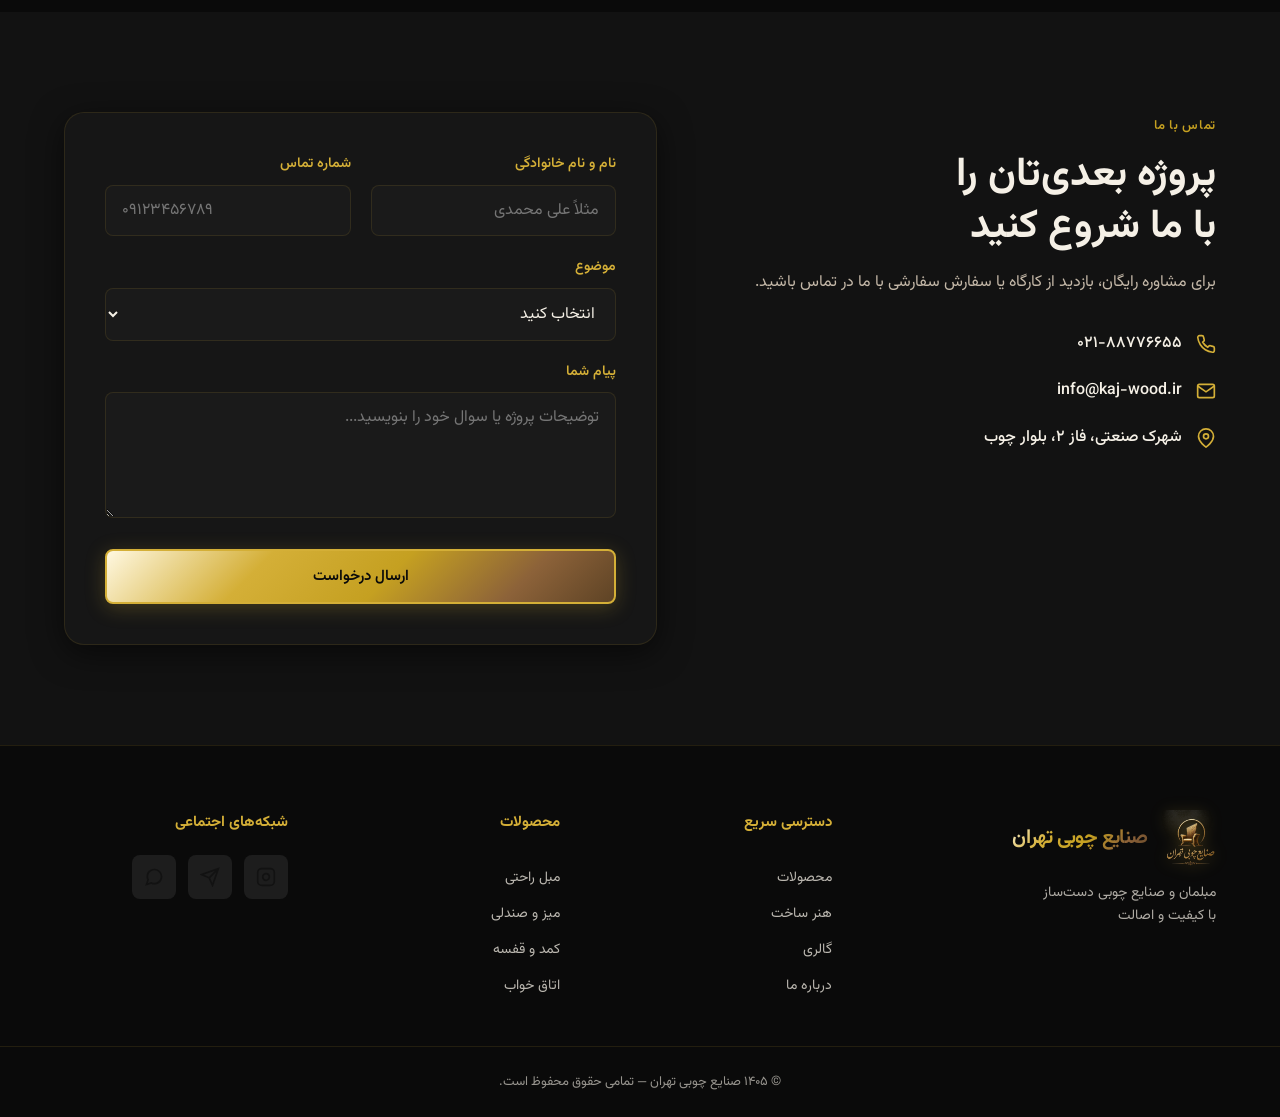
==== commit 5918e087: "افزودن ورود OTP بله با ذخیره کاربران در mobl.csv و دکمه ورود در هدر سایت. ثبت‌نام بدون کد ملی؛ فقط ن" ====
--- a/index.html
+++ b/index.html
@@ -28,18 +28,24 @@
         <a href="#gallery" class="nav__link">گالری</a>
         <a href="#about" class="nav__link">درباره ما</a>
         <a href="#contact" class="nav__link">تماس</a>
+        <a href="login.htm" class="nav__link nav__link--login">ورود</a>
       </nav>
 
       <div class="header__actions">
-        <button class="header__cta" onclick="document.getElementById('contact').scrollIntoView({behavior:'smooth'})">
-          درخواست مشاوره
-        </button>
+        <div class="header__buttons">
+          <a href="login.htm" class="header__login">ورود</a>
+          <button class="header__cta" onclick="document.getElementById('contact').scrollIntoView({behavior:'smooth'})">
+            درخواست مشاوره
+          </button>
+        </div>
+        <div class="header__social">
         <a href="https://web.bale.ai/chat?uid=6123878786" class="header__social-link" target="_blank" rel="noopener noreferrer" aria-label="کانال بله صنایع چوبی تهران" title="کانال بله">
           <img src="images/social/bale.png" alt="" width="40" height="40">
         </a>
         <a href="https://web.rubika.ir/#c=c0DhShV0597dde1b1d666a47cefc33b9" class="header__social-link" target="_blank" rel="noopener noreferrer" aria-label="کانال روبیکا صنایع چوبی تهران" title="کانال روبیکا">
           <img src="images/social/rubika.png" alt="" width="40" height="40">
         </a>
+        </div>
       </div>
 
       <button class="menu-toggle" id="menuToggle" aria-label="منو">
--- a/css/style.css
+++ b/css/style.css
@@ -277,12 +277,31 @@
   background: var(--gold-gradient-soft);
 }
 
+.nav__link--login {
+  color: var(--bg) !important;
+  background: var(--gold-gradient) !important;
+  font-weight: 600;
+  box-shadow: 0 2px 12px rgba(212, 175, 55, 0.25);
+}
+
+.nav__link--login:hover {
+  filter: brightness(1.08);
+  color: var(--bg) !important;
+}
+
 .header__actions {
   display: flex;
   flex-direction: column;
   align-items: center;
   gap: 6px;
   flex-shrink: 0;
+}
+
+.header__buttons {
+  display: flex;
+  flex-direction: row;
+  align-items: center;
+  gap: 8px;
 }
 
 .header__social {
@@ -314,6 +333,22 @@
 .header__social-link:hover {
   transform: scale(1.1);
   filter: drop-shadow(0 2px 8px rgba(212, 175, 55, 0.35));
+}
+
+.header__login {
+  padding: 8px 18px;
+  border: 1px solid var(--gold);
+  color: var(--gold);
+  border-radius: var(--radius-sm);
+  font-weight: 600;
+  font-size: 0.875rem;
+  transition: var(--transition);
+  white-space: nowrap;
+}
+
+.header__login:hover {
+  background: var(--gold-gradient-soft);
+  color: var(--gold-light);
 }
 
 .header__cta {
@@ -1155,8 +1190,17 @@
     display: none;
   }
 
+  .header__login {
+    display: none;
+  }
+
   .header__actions {
     gap: 4px;
+  }
+
+  .nav__link--login {
+    margin-top: 8px;
+    text-align: center;
   }
 
   .header__social-link img {
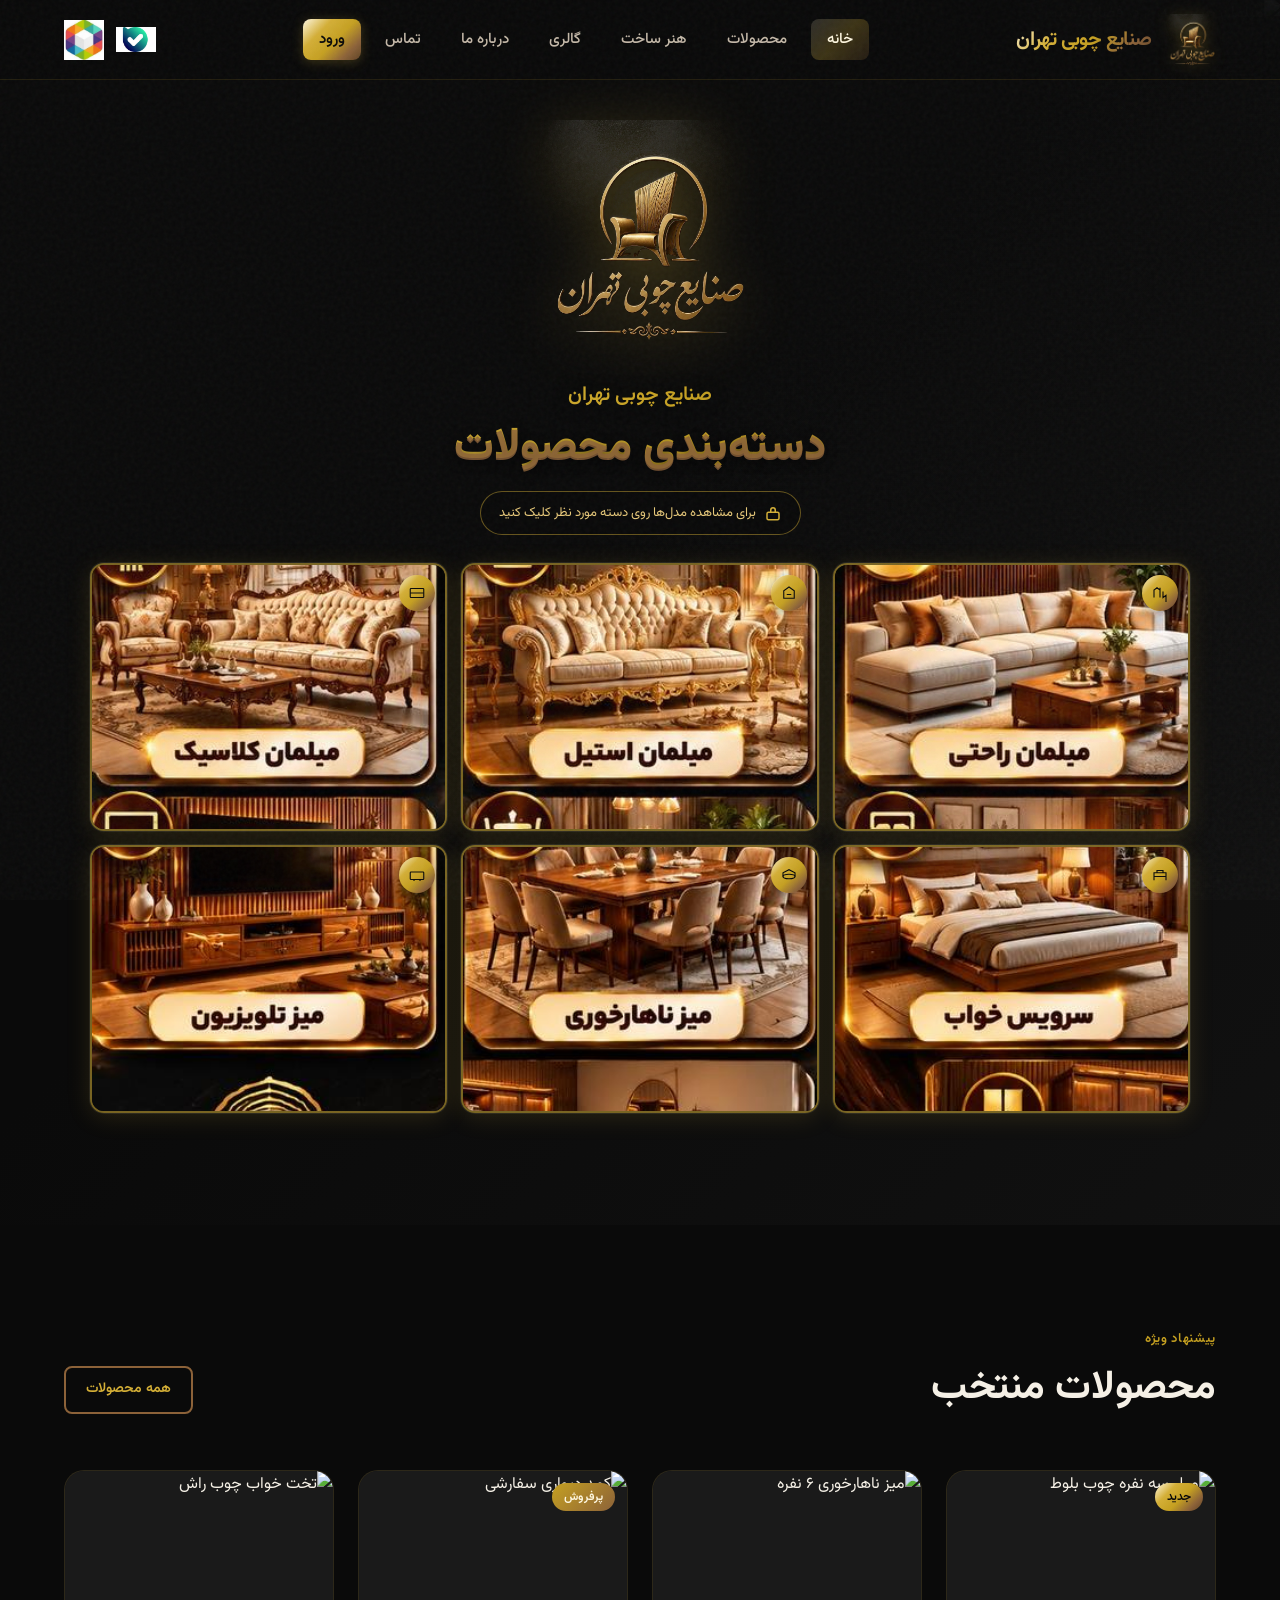
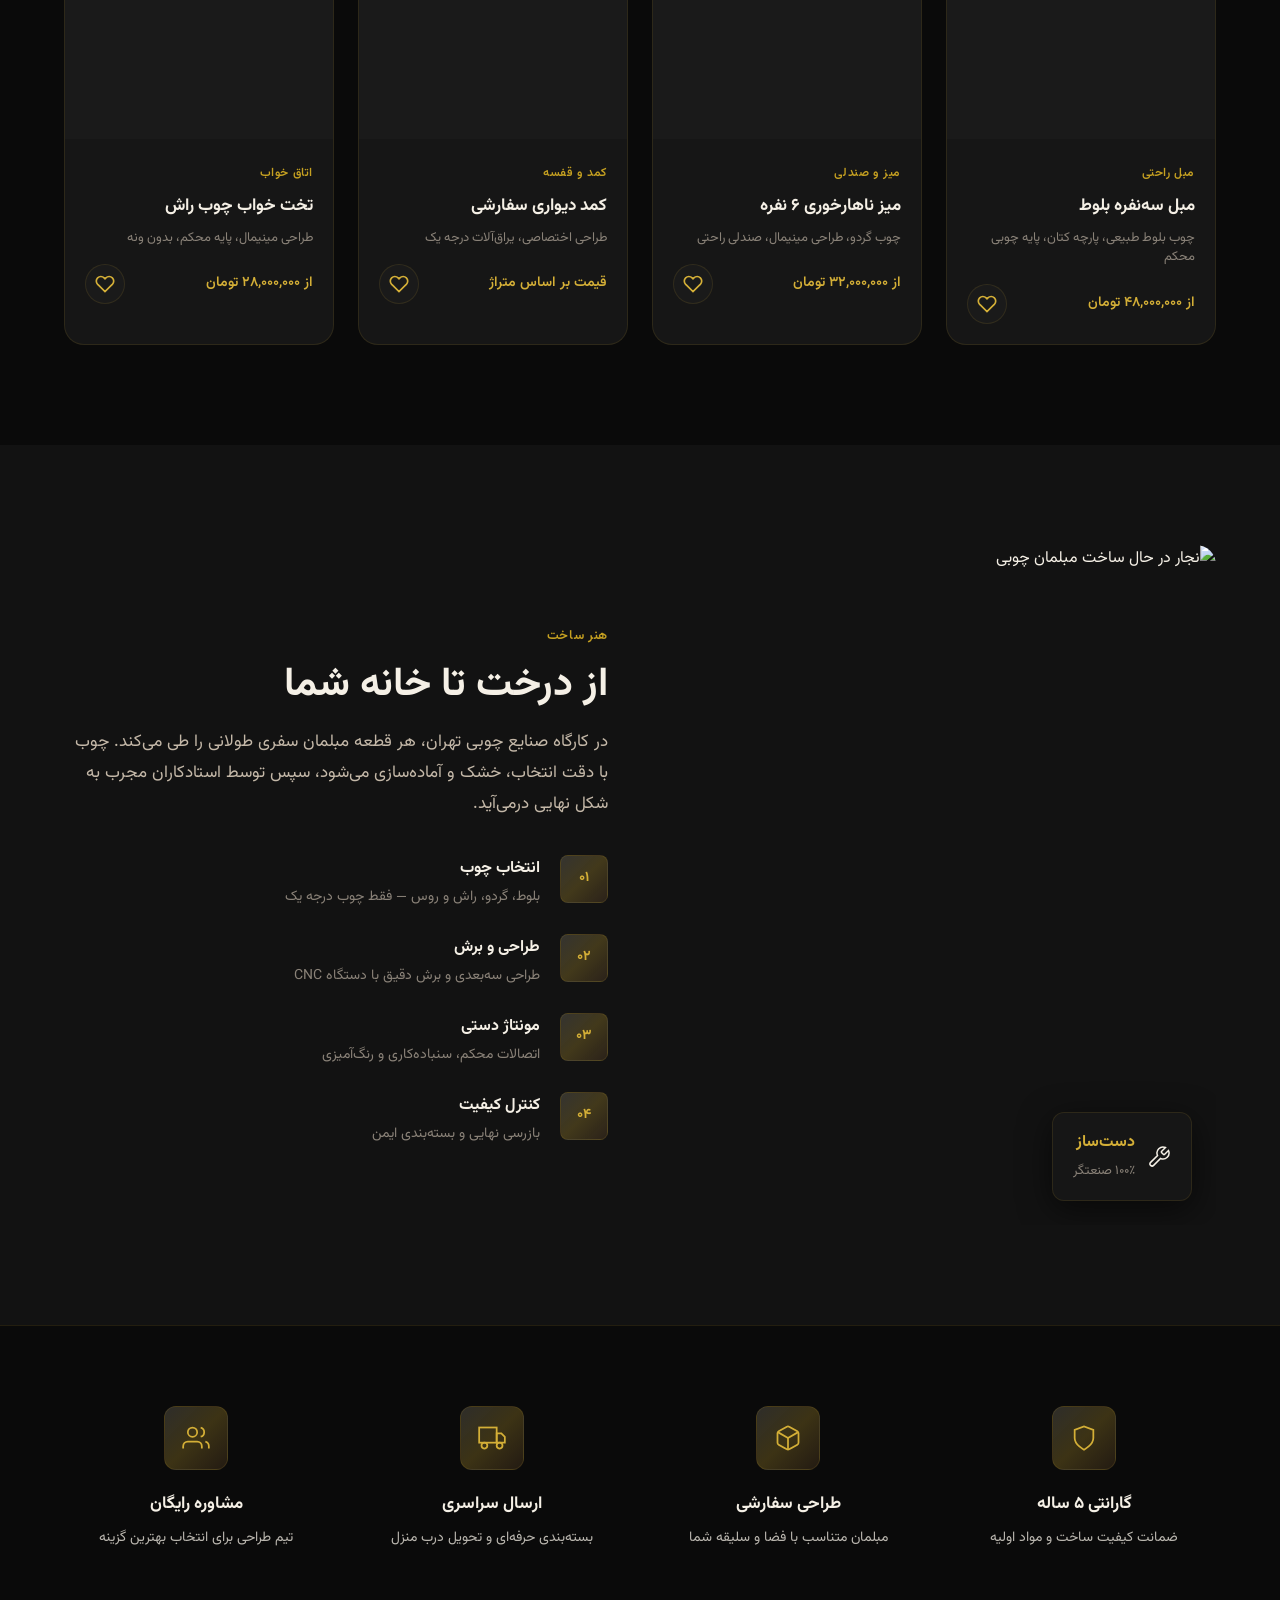
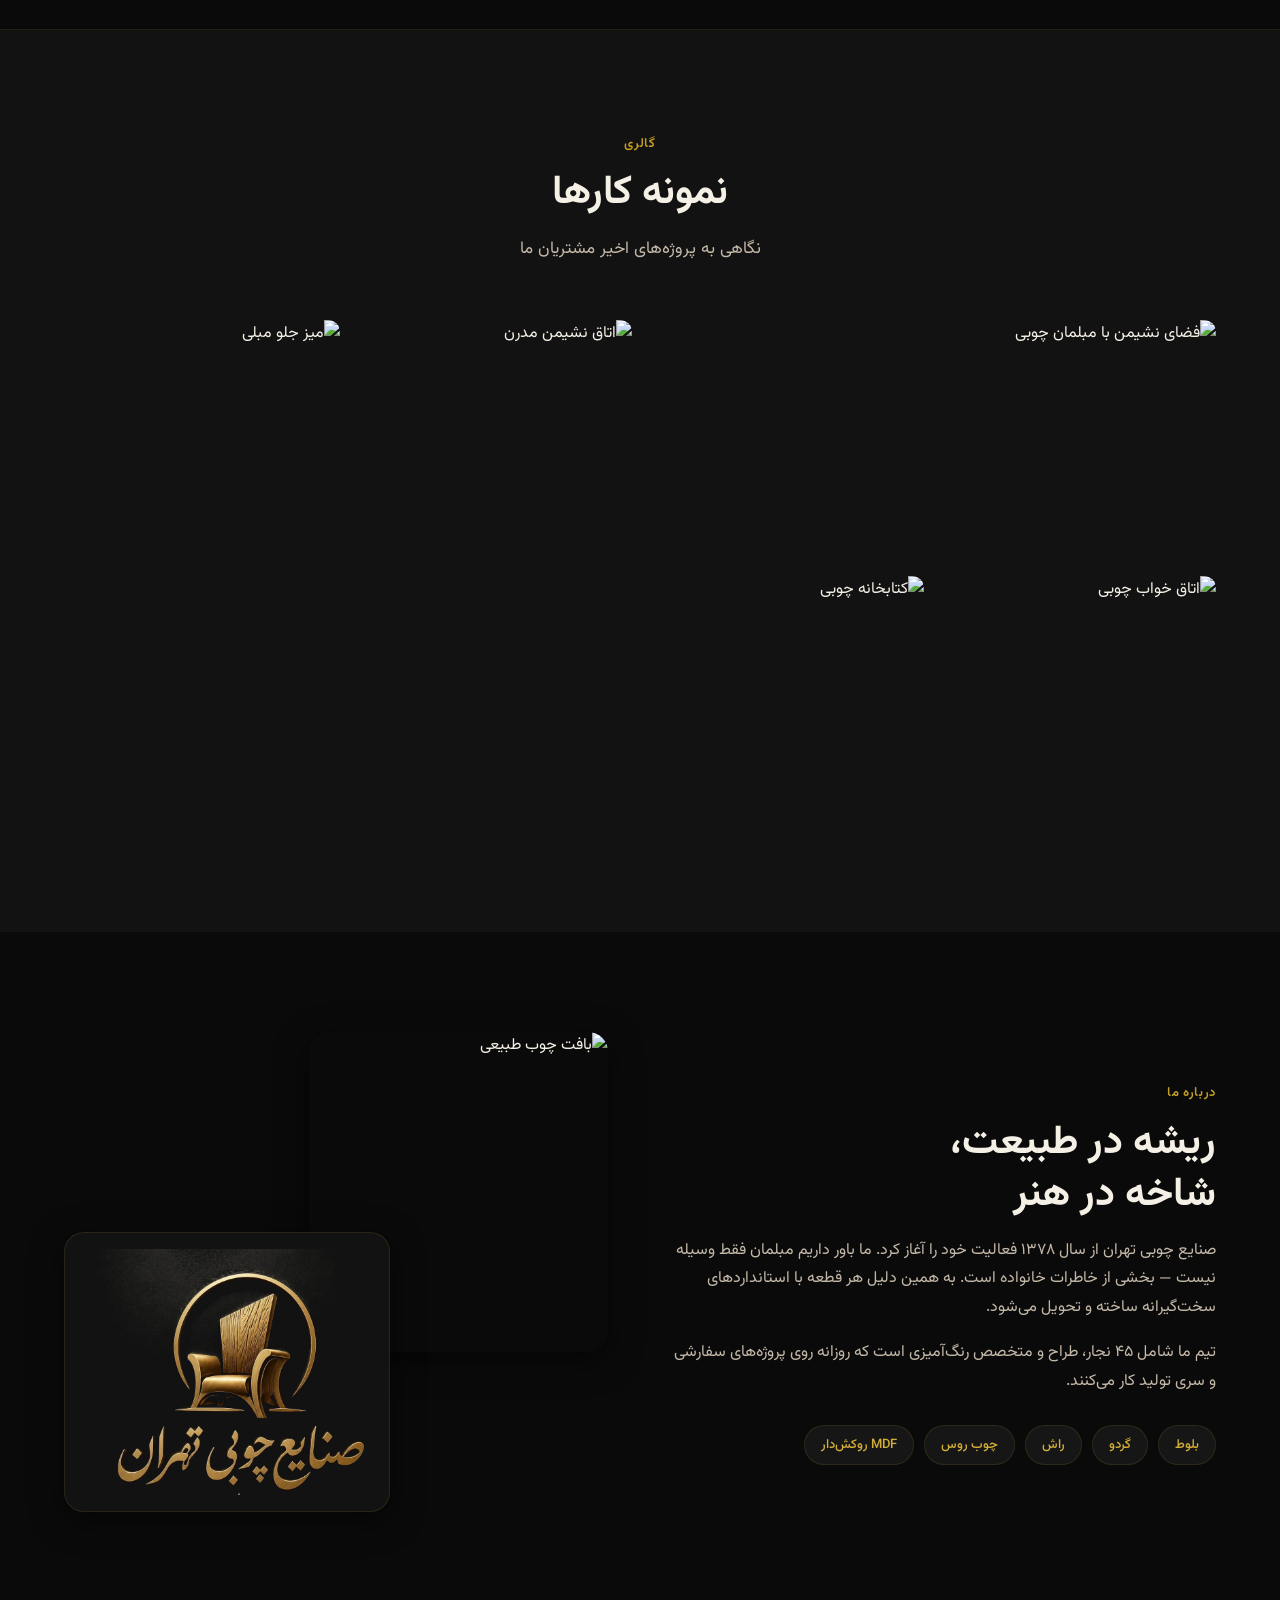
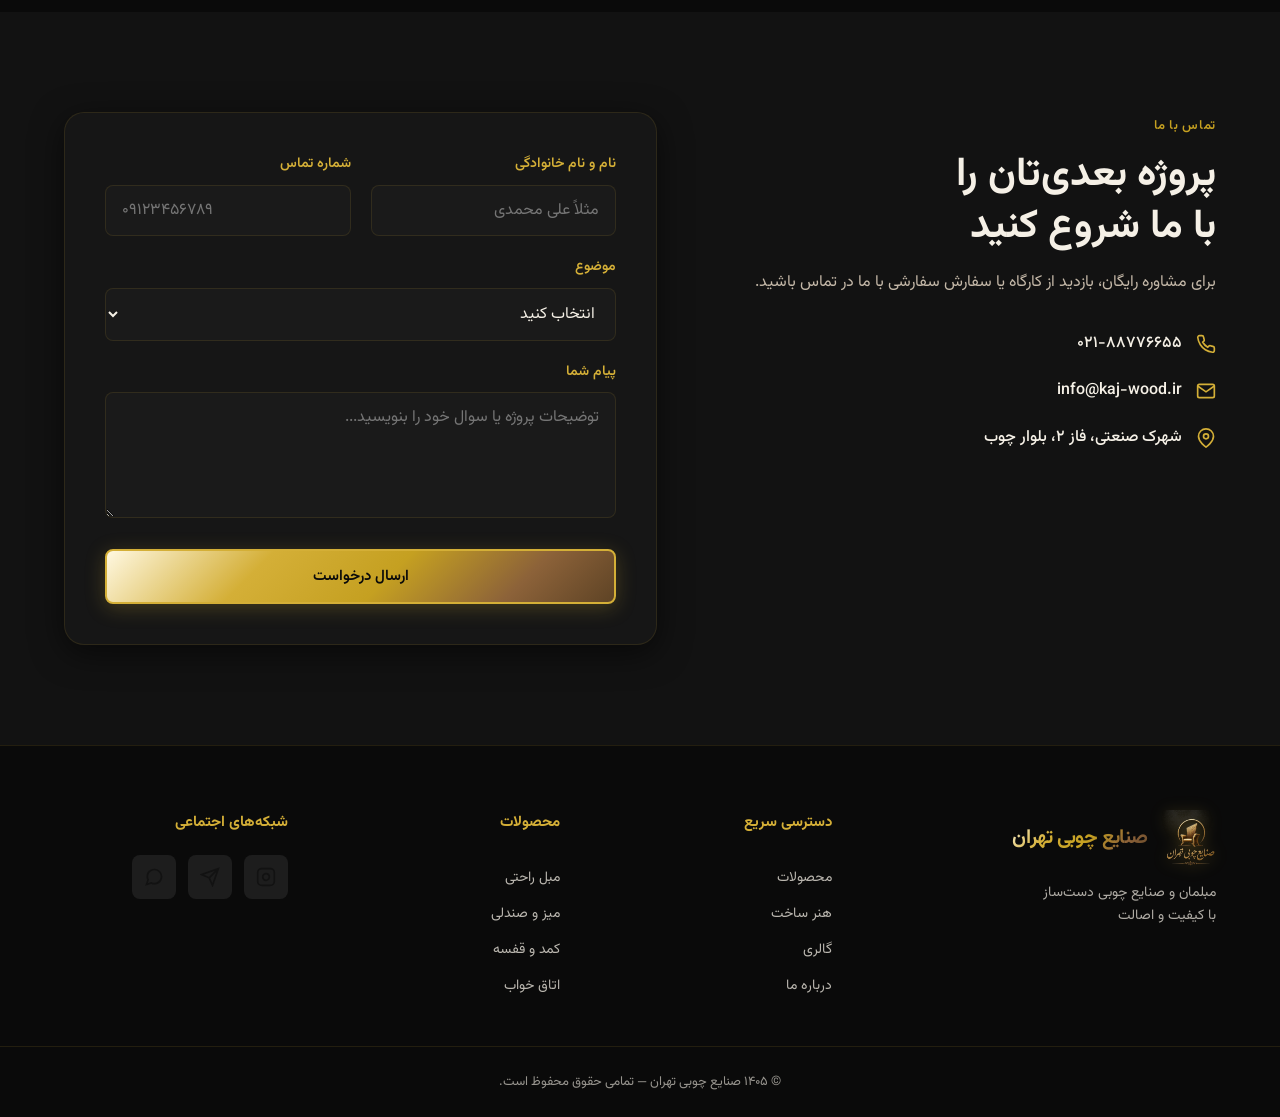
==== commit 5c8f4691: "حذف دکمه‌های ورود و درخواست مشاوره از بخش کناری هدر. فقط آیکون‌های بله و روبیکا در آن ناحیه باقی مان" ====
--- a/index.html
+++ b/index.html
@@ -32,12 +32,6 @@
       </nav>
 
       <div class="header__actions">
-        <div class="header__buttons">
-          <a href="login.htm" class="header__login">ورود</a>
-          <button class="header__cta" onclick="document.getElementById('contact').scrollIntoView({behavior:'smooth'})">
-            درخواست مشاوره
-          </button>
-        </div>
         <div class="header__social">
         <a href="https://web.bale.ai/chat?uid=6123878786" class="header__social-link" target="_blank" rel="noopener noreferrer" aria-label="کانال بله صنایع چوبی تهران" title="کانال بله">
           <img src="images/social/bale.png" alt="" width="40" height="40">
--- a/css/style.css
+++ b/css/style.css
@@ -297,13 +297,6 @@
   flex-shrink: 0;
 }
 
-.header__buttons {
-  display: flex;
-  flex-direction: row;
-  align-items: center;
-  gap: 8px;
-}
-
 .header__social {
   display: flex;
   flex-direction: row;
@@ -333,41 +326,6 @@
 .header__social-link:hover {
   transform: scale(1.1);
   filter: drop-shadow(0 2px 8px rgba(212, 175, 55, 0.35));
-}
-
-.header__login {
-  padding: 8px 18px;
-  border: 1px solid var(--gold);
-  color: var(--gold);
-  border-radius: var(--radius-sm);
-  font-weight: 600;
-  font-size: 0.875rem;
-  transition: var(--transition);
-  white-space: nowrap;
-}
-
-.header__login:hover {
-  background: var(--gold-gradient-soft);
-  color: var(--gold-light);
-}
-
-.header__cta {
-  padding: 10px 20px;
-  background: var(--gold-gradient);
-  color: var(--bg);
-  border: none;
-  border-radius: var(--radius-sm);
-  font-weight: 600;
-  font-size: 0.875rem;
-  cursor: pointer;
-  transition: var(--transition);
-  white-space: nowrap;
-  box-shadow: 0 2px 12px rgba(212, 175, 55, 0.2);
-}
-
-.header__cta:hover {
-  filter: brightness(1.1);
-  box-shadow: 0 4px 20px rgba(212, 175, 55, 0.35);
 }
 
 .menu-toggle {
@@ -1186,14 +1144,6 @@
     padding: 12px 16px;
   }
 
-  .header__cta {
-    display: none;
-  }
-
-  .header__login {
-    display: none;
-  }
-
   .header__actions {
     gap: 4px;
   }
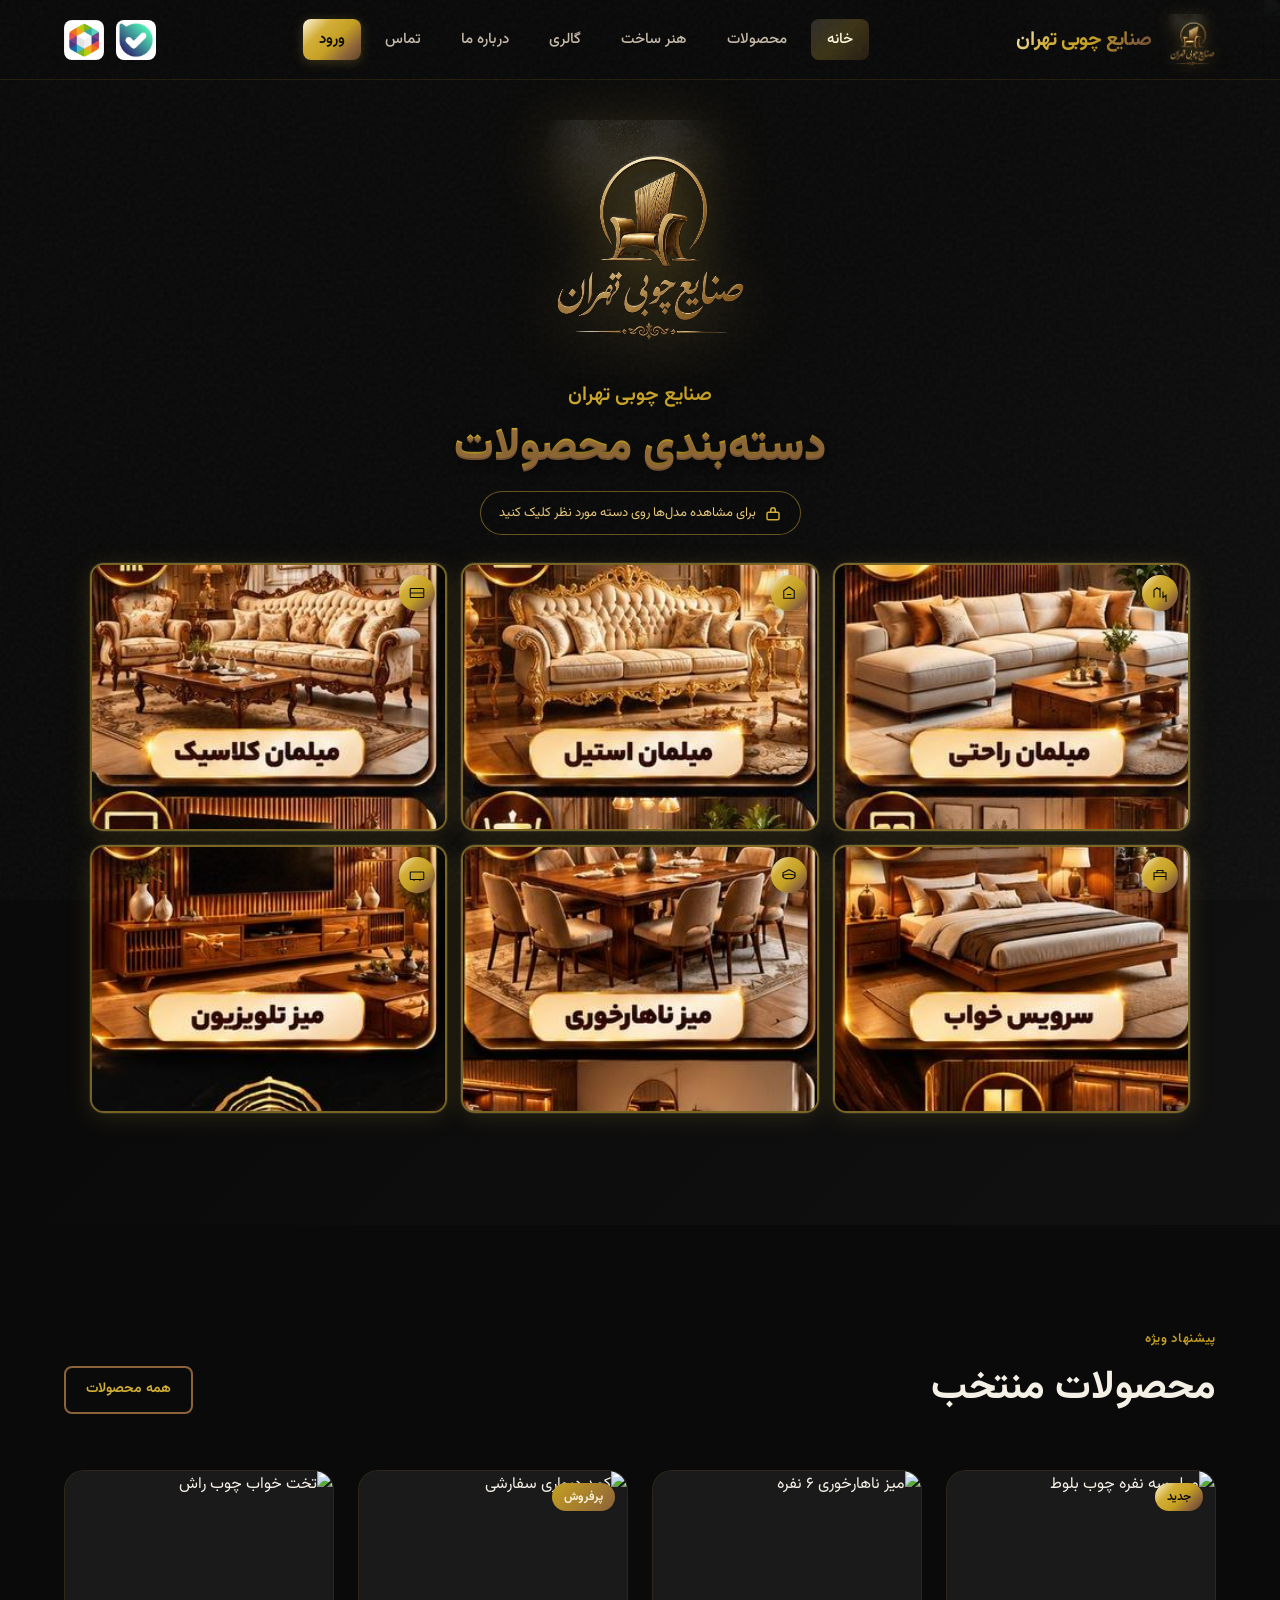
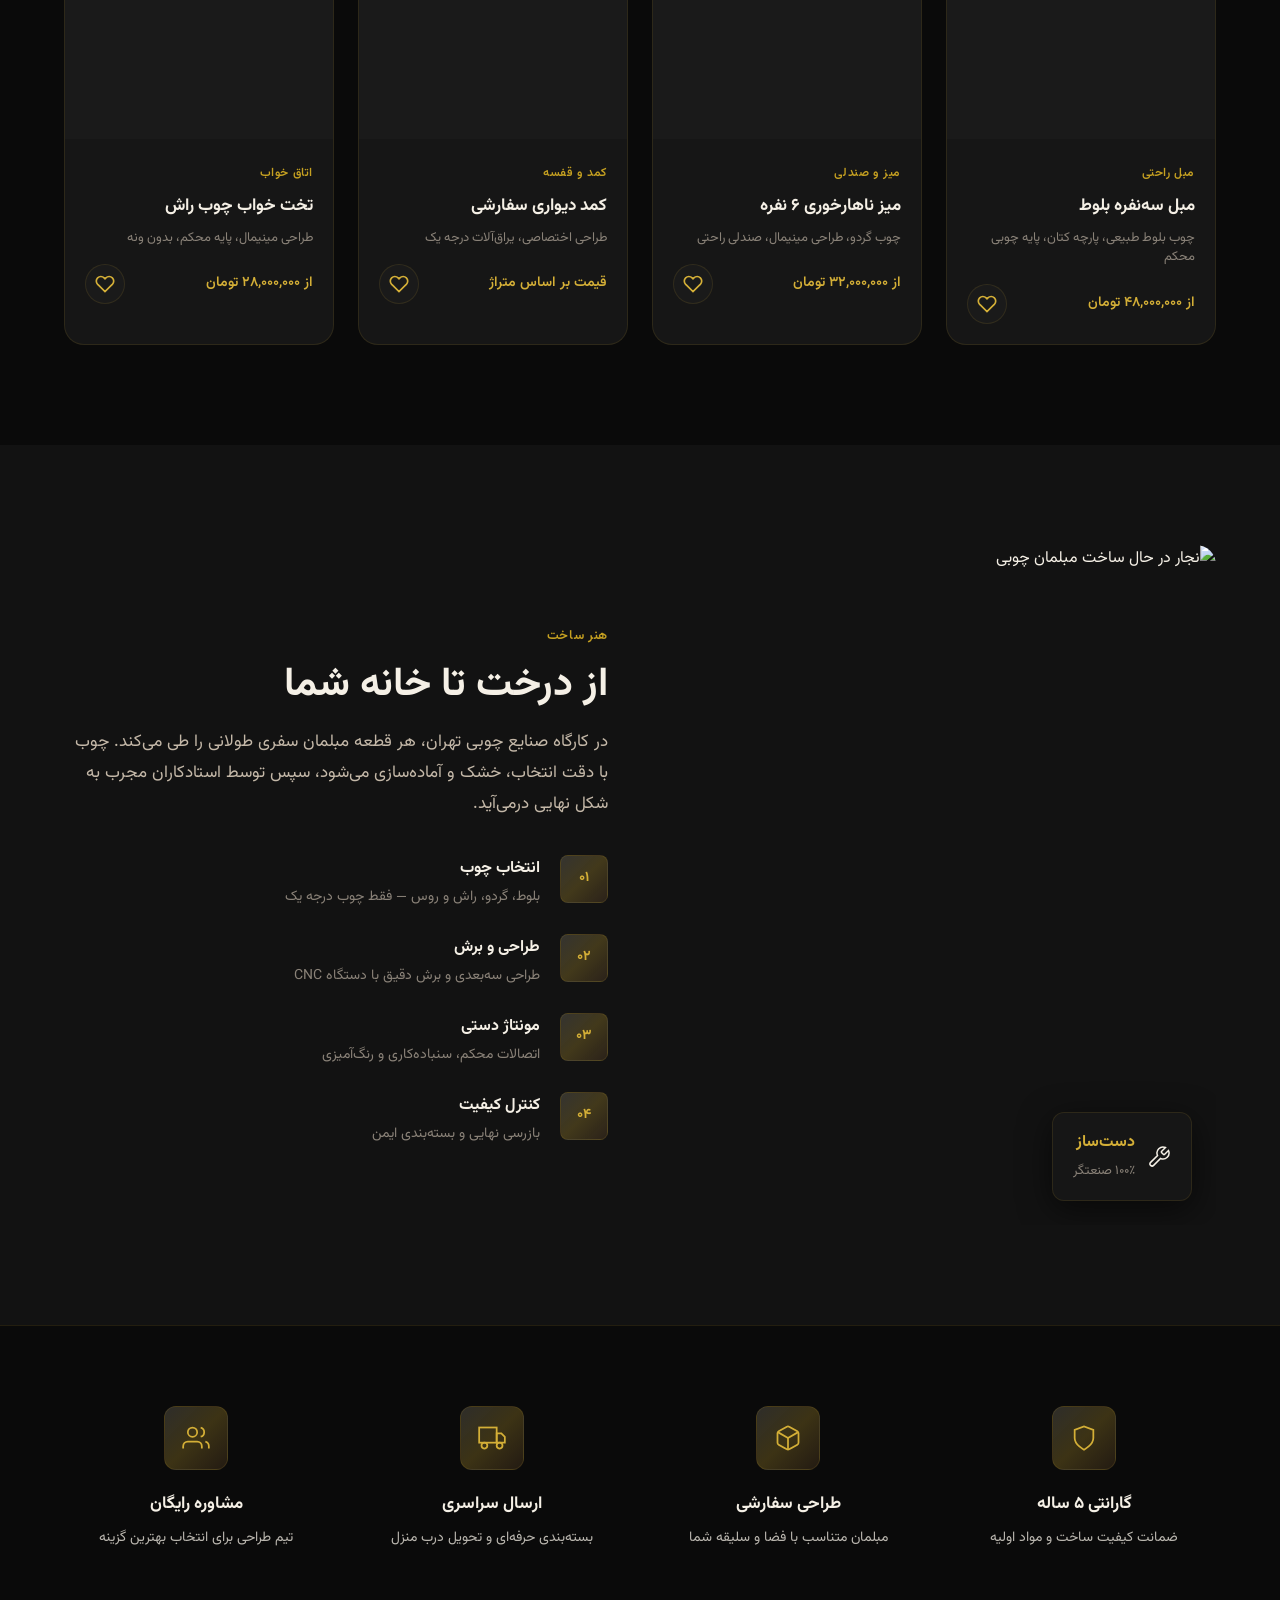
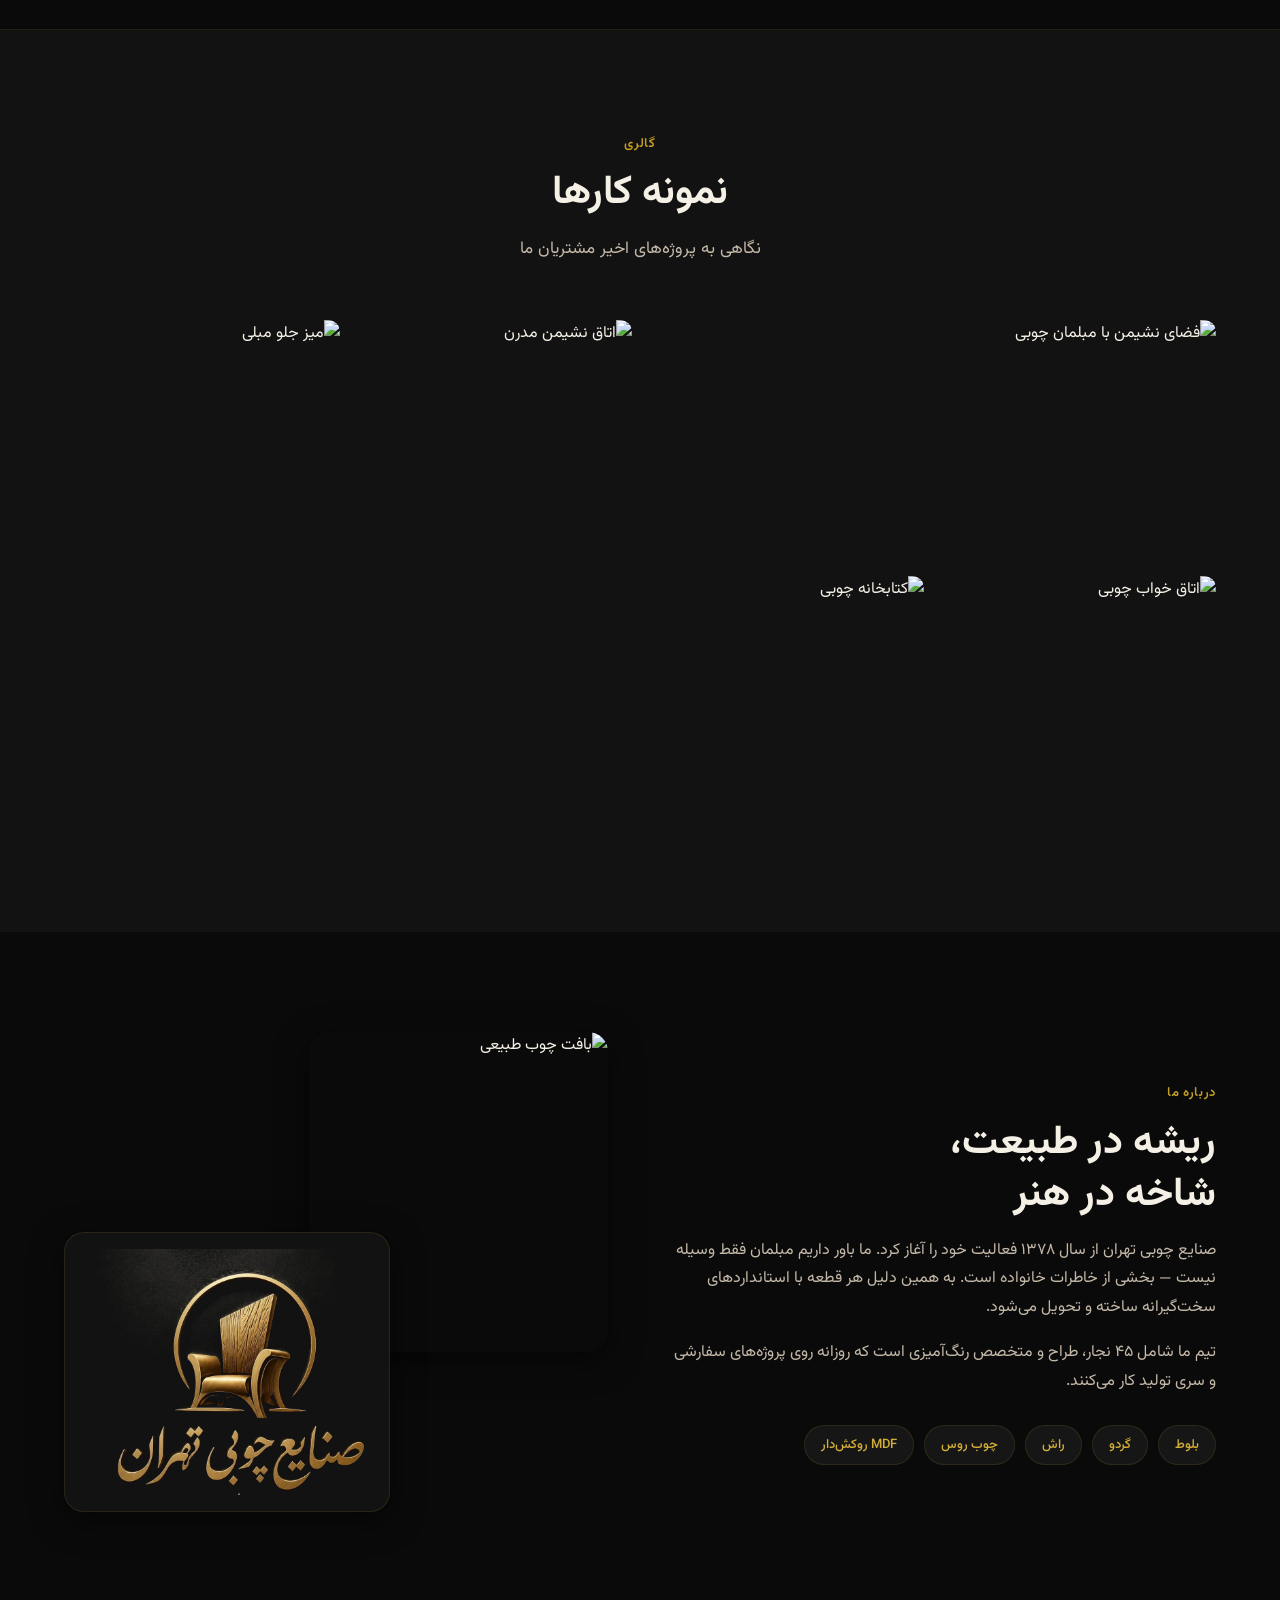
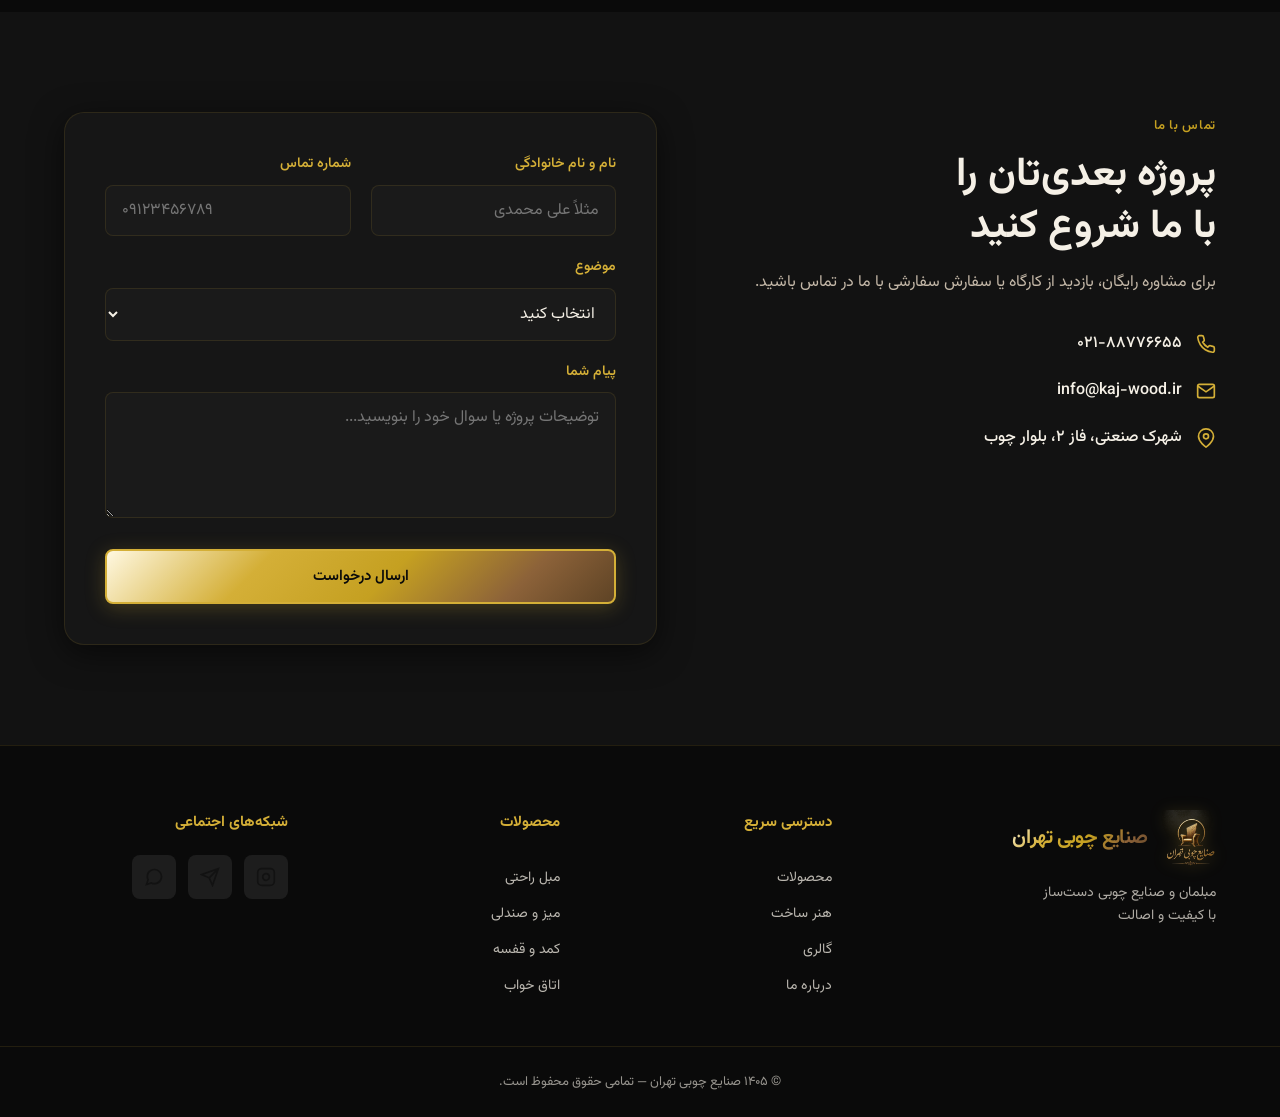
==== commit 6089cfad: "جایگزینی آیکون‌های بله و روبیکا در هدر با logo/b.webp و logo/r.png. اندازه یکسان ۴۰ پیکسل برای هر دو" ====
--- a/index.html
+++ b/index.html
@@ -34,10 +34,10 @@
       <div class="header__actions">
         <div class="header__social">
         <a href="https://web.bale.ai/chat?uid=6123878786" class="header__social-link" target="_blank" rel="noopener noreferrer" aria-label="کانال بله صنایع چوبی تهران" title="کانال بله">
-          <img src="images/social/bale.png" alt="" width="40" height="40">
+          <img src="logo/b.webp" alt="" width="40" height="40">
         </a>
         <a href="https://web.rubika.ir/#c=c0DhShV0597dde1b1d666a47cefc33b9" class="header__social-link" target="_blank" rel="noopener noreferrer" aria-label="کانال روبیکا صنایع چوبی تهران" title="کانال روبیکا">
-          <img src="images/social/rubika.png" alt="" width="40" height="40">
+          <img src="logo/r.png" alt="" width="40" height="40">
         </a>
         </div>
       </div>
--- a/css/style.css
+++ b/css/style.css
@@ -321,6 +321,7 @@
   height: 40px;
   object-fit: contain;
   display: block;
+  border-radius: 8px;
 }
 
 .header__social-link:hover {
